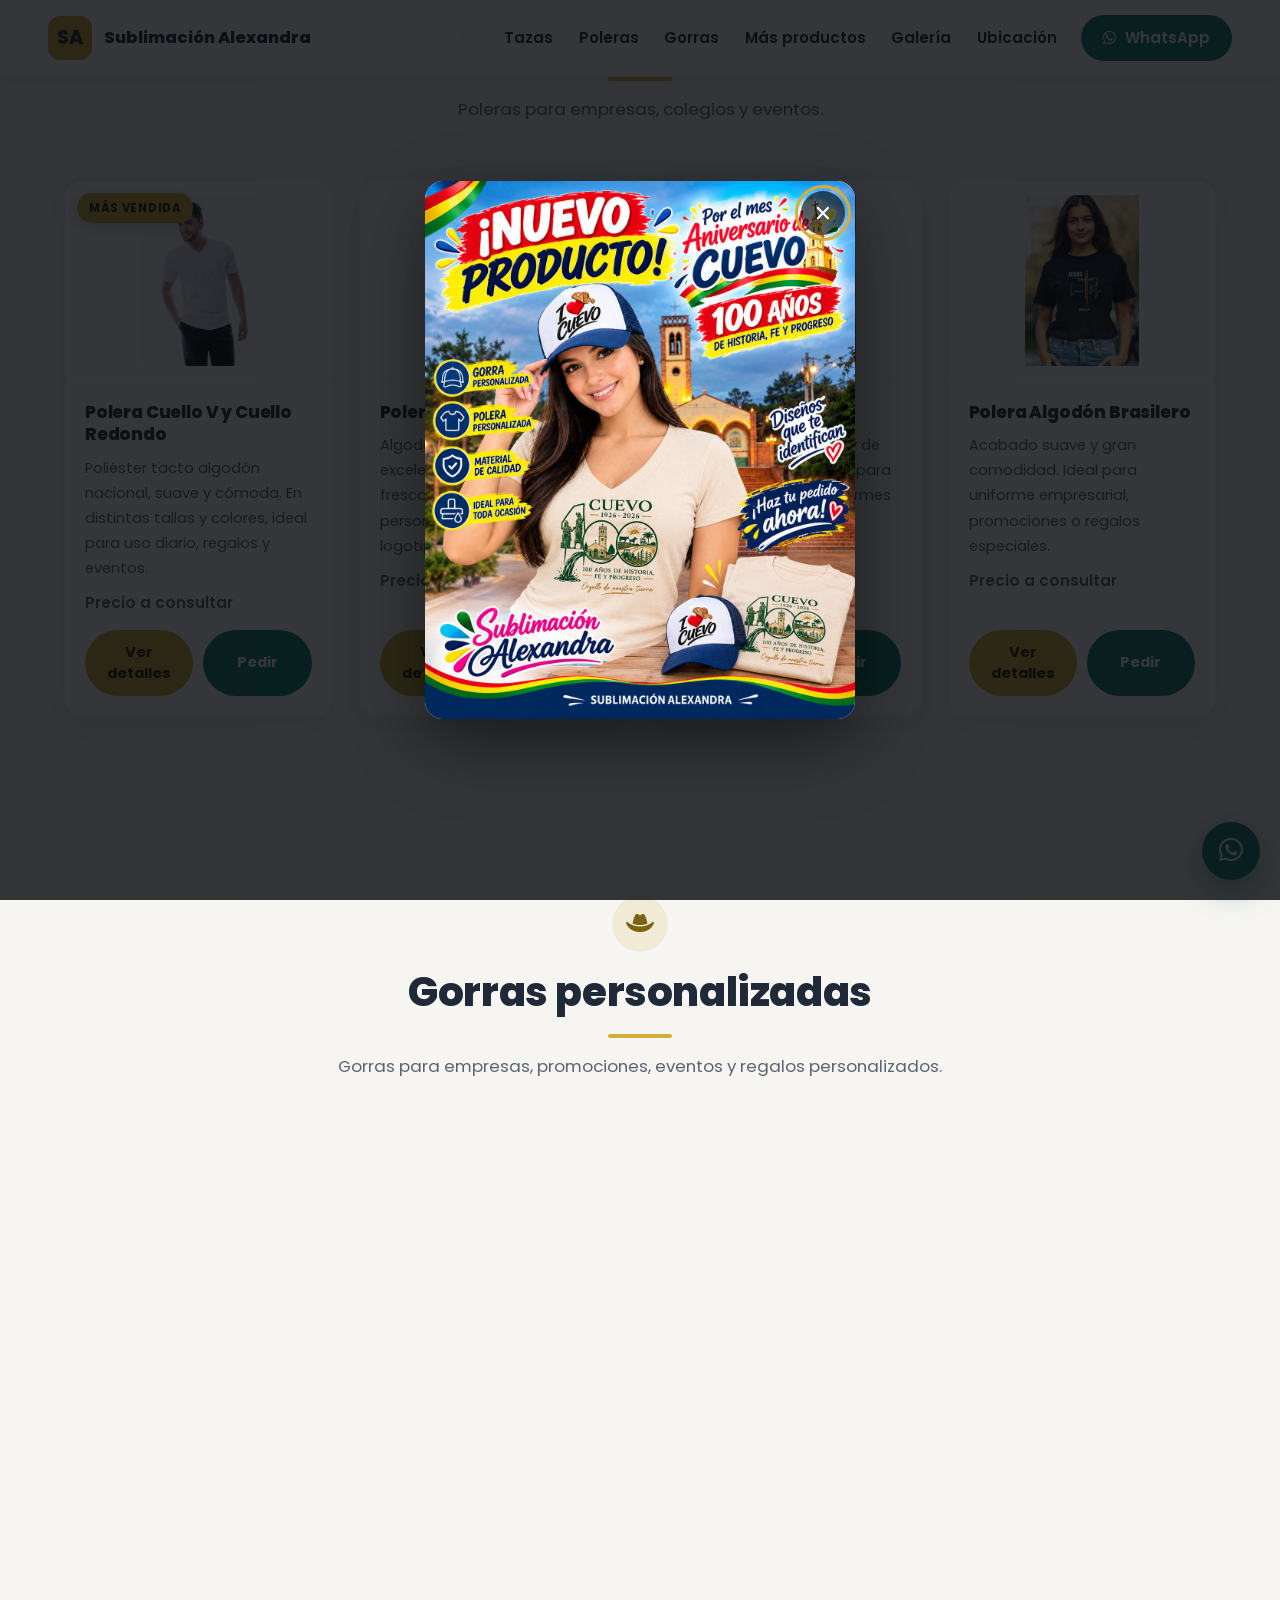
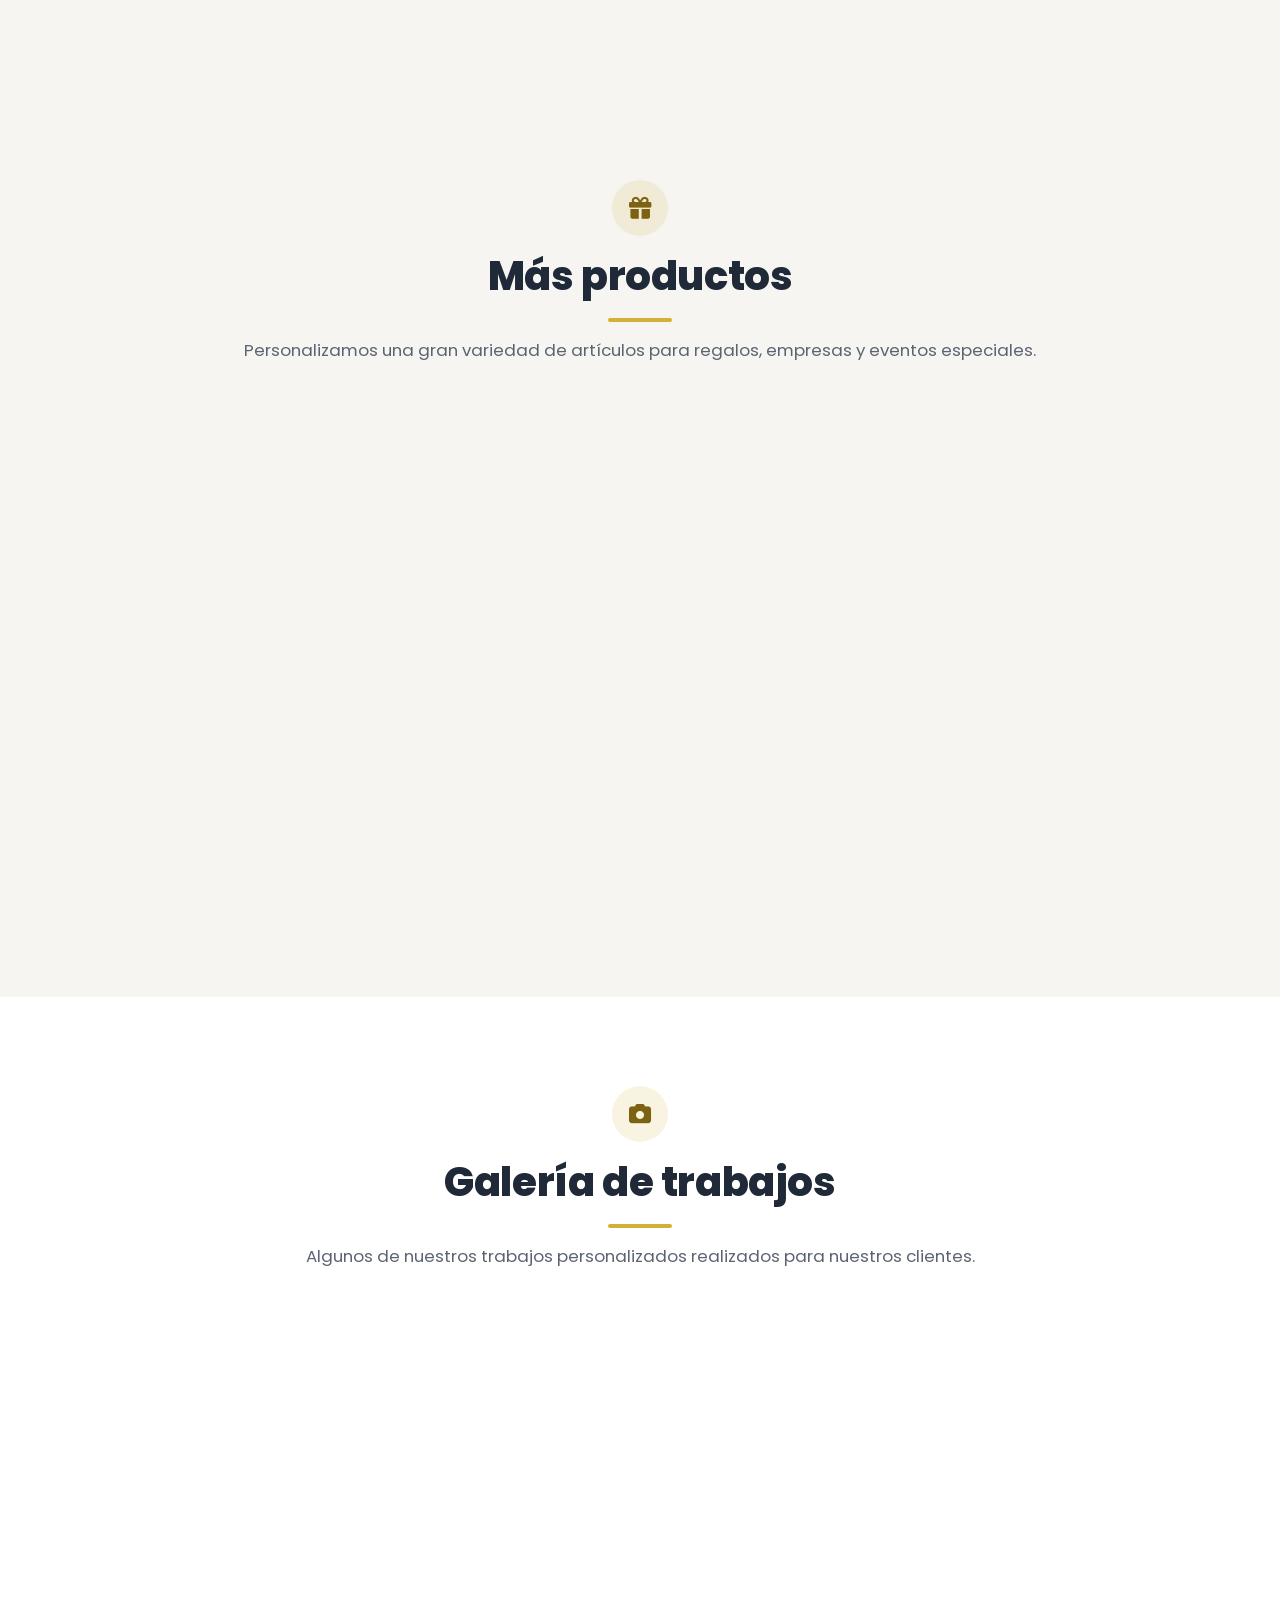
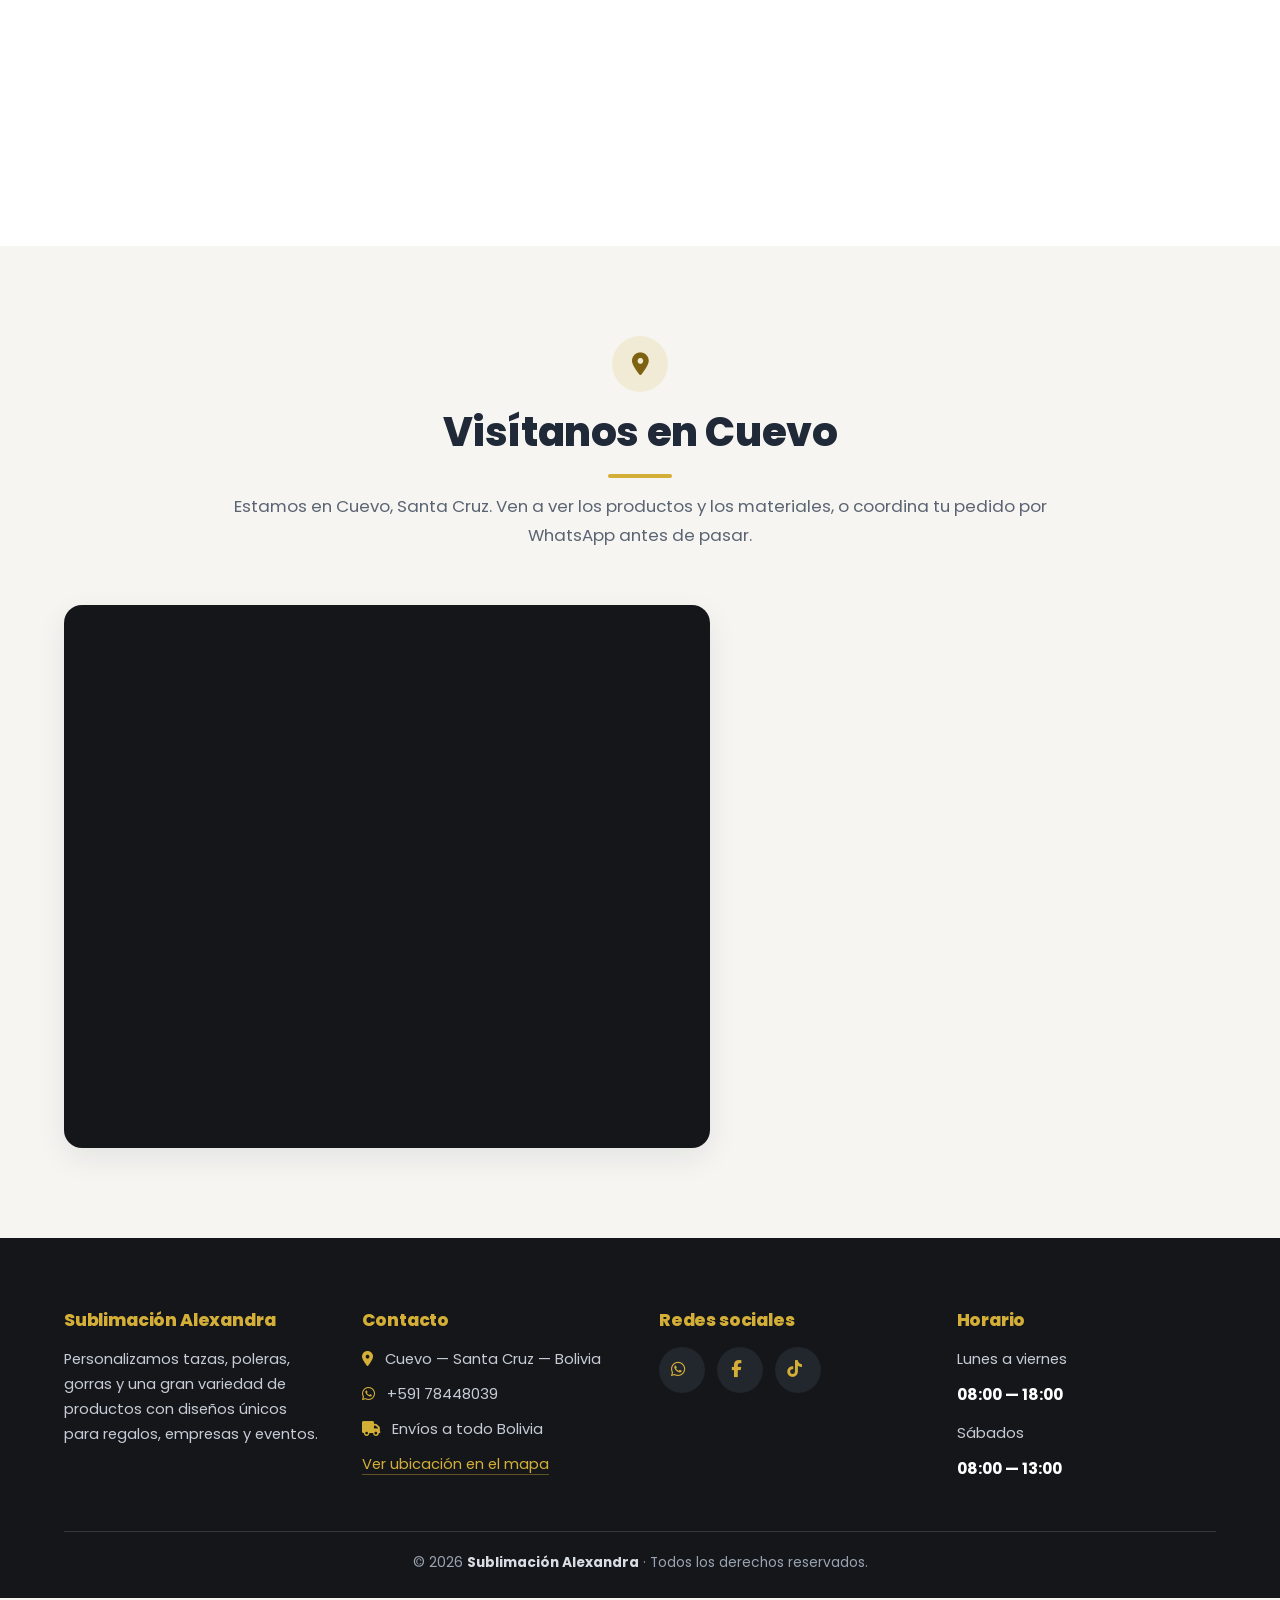
==== index.html @ 6054d8d4 "Add files via upload" ====
<!DOCTYPE html>
<html lang="es">

<head>

<meta charset="UTF-8">
<meta name="viewport" content="width=device-width, initial-scale=1.0">

<title>Sublimación Alexandra | Regalos Personalizados en Bolivia</title>

<meta name="description" content="Tazas, poleras, gorras, bolsos y termos personalizados con sublimación en Cuevo, Santa Cruz. Envíos a todo Bolivia. Pide por WhatsApp: 78448039.">
<meta name="theme-color" content="#D4AF37">
<meta name="robots" content="index, follow">
<link rel="canonical" href="https://sublimacionalexandra.github.io/">

<!-- Vista previa al compartir por WhatsApp / Facebook -->
<meta property="og:type" content="website">
<meta property="og:site_name" content="Sublimación Alexandra">
<meta property="og:locale" content="es_BO">
<meta property="og:title" content="Sublimación Alexandra | Regalos personalizados en Bolivia">
<meta property="og:description" content="Tazas desde 25 Bs, poleras, gorras y regalos personalizados con tus fotos, nombres o logo. Envíos a todo Bolivia.">
<meta property="og:url" content="https://sublimacionalexandra.github.io/">
<meta property="og:image" content="https://sublimacionalexandra.github.io/og-image.jpg">
<meta property="og:image:width" content="1200">
<meta property="og:image:height" content="630">
<meta property="og:image:alt" content="Sublimación Alexandra: tazas, poleras, gorras y regalos personalizados">
<meta name="twitter:card" content="summary_large_image">
<meta name="twitter:title" content="Sublimación Alexandra | Regalos personalizados en Bolivia">
<meta name="twitter:description" content="Tazas desde 25 Bs, poleras, gorras y regalos personalizados. Envíos a todo Bolivia.">
<meta name="twitter:image" content="https://sublimacionalexandra.github.io/og-image.jpg">

<!-- Aplicación instalable (PWA) -->
<link rel="manifest" href="manifest.webmanifest">
<meta name="application-name" content="Sublimación Alexandra">
<meta name="apple-mobile-web-app-capable" content="yes">
<meta name="mobile-web-app-capable" content="yes">
<meta name="apple-mobile-web-app-status-bar-style" content="default">
<meta name="apple-mobile-web-app-title" content="Alexandra">
<meta name="color-scheme" content="light">

<!-- Íconos -->
<link rel="icon" href="favicon.svg" type="image/svg+xml">
<link rel="icon" href="favicon-32.png" sizes="32x32" type="image/png">
<link rel="apple-touch-icon" href="apple-touch-icon.png">

<!-- Tipografías -->
<link rel="preconnect" href="https://fonts.googleapis.com">
<link rel="preconnect" href="https://fonts.gstatic.com" crossorigin>
<link href="https://fonts.googleapis.com/css2?family=Poppins:wght@400;600;700;800&display=swap" rel="stylesheet">

<!-- Íconos: carga diferida para no bloquear el primer render -->
<link rel="stylesheet" href="https://cdnjs.cloudflare.com/ajax/libs/font-awesome/6.7.2/css/all.min.css"
      media="print" onload="this.media='all'">
<noscript>
  <link rel="stylesheet" href="https://cdnjs.cloudflare.com/ajax/libs/font-awesome/6.7.2/css/all.min.css">
</noscript>

<link rel="stylesheet" href="style.css">

<script type="application/ld+json">
{
  "@context": "https://schema.org",
  "@type": "LocalBusiness",
  "@id": "https://sublimacionalexandra.github.io/#negocio",
  "name": "Sublimación Alexandra",
  "description": "Taller de sublimación y personalización de tazas, poleras, gorras y regalos en Cuevo, Santa Cruz, Bolivia.",
  "url": "https://sublimacionalexandra.github.io/",
  "image": "https://sublimacionalexandra.github.io/og-image.jpg",
  "logo": "https://sublimacionalexandra.github.io/icons/icon-512.png",
  "telephone": "+59178448039",
  "priceRange": "Bs",
  "currenciesAccepted": "BOB",
  "paymentAccepted": "Efectivo, Transferencia, QR",
  "address": {
    "@type": "PostalAddress",
    "addressLocality": "Cuevo",
    "addressRegion": "Santa Cruz",
    "addressCountry": "BO"
  },
  "areaServed": {
    "@type": "Country",
    "name": "Bolivia"
  },
  "openingHoursSpecification": [
    {
      "@type": "OpeningHoursSpecification",
      "dayOfWeek": ["Monday", "Tuesday", "Wednesday", "Thursday", "Friday"],
      "opens": "08:00",
      "closes": "18:00"
    },
    {
      "@type": "OpeningHoursSpecification",
      "dayOfWeek": "Saturday",
      "opens": "08:00",
      "closes": "13:00"
    }
  ],
  "sameAs": [
    "https://www.facebook.com/share/1BXzFF9pYs/",
    "https://vt.tiktok.com/ZSXp8nja2/"
  ]
}
</script>

<script type="application/ld+json">
{
  "@context": "https://schema.org",
  "@type": "ItemList",
  "name": "Tazas personalizadas",
  "itemListElement": [
    {
      "@type": "ListItem",
      "position": 1,
      "item": {
        "@type": "Product",
        "name": "Taza Blanca 11 oz personalizada",
        "image": "https://sublimacionalexandra.github.io/tazas/taza1.jpg",
        "description": "Taza blanca de 11 oz sublimada con fotografías, nombres, frases o logotipos.",
        "offers": {
          "@type": "Offer",
          "price": "25",
          "priceCurrency": "BOB",
          "availability": "https://schema.org/InStock"
        }
      }
    },
    {
      "@type": "ListItem",
      "position": 2,
      "item": {
        "@type": "Product",
        "name": "Taza Mágica 11 oz",
        "image": "https://sublimacionalexandra.github.io/tazas/taza2.jpg",
        "description": "La imagen aparece al servir una bebida caliente. Disponible en rojo, negro y azul.",
        "offers": {
          "@type": "Offer",
          "price": "45",
          "priceCurrency": "BOB",
          "availability": "https://schema.org/InStock"
        }
      }
    },
    {
      "@type": "ListItem",
      "position": 3,
      "item": {
        "@type": "Product",
        "name": "Taza con interior de color 11 oz",
        "image": "https://sublimacionalexandra.github.io/tazas/taza3.jpg",
        "description": "Taza de 11 oz con interior de color para un diseño más llamativo.",
        "offers": {
          "@type": "Offer",
          "price": "35",
          "priceCurrency": "BOB",
          "availability": "https://schema.org/InStock"
        }
      }
    },
    {
      "@type": "ListItem",
      "position": 4,
      "item": {
        "@type": "Product",
        "name": "Taza Cónica 12 oz",
        "image": "https://sublimacionalexandra.github.io/tazas/taza4.jpg",
        "description": "Taza cónica de 12 oz, ideal para regalos de aniversario y San Valentín.",
        "offers": {
          "@type": "Offer",
          "price": "40",
          "priceCurrency": "BOB",
          "availability": "https://schema.org/InStock"
        }
      }
    }
  ]
}
</script>

</head>

<body>

<a class="saltar" href="#contenido">Saltar al contenido</a>

<!-- ============================ HEADER ============================ -->
<header>

  <a class="logo" href="#inicio" aria-label="Sublimación Alexandra, volver al inicio">
    <span class="logo-marca" aria-hidden="true">SA</span>
    <span class="logo-texto">Sublimación Alexandra</span>
  </a>

  <button class="menu-toggle" type="button" aria-label="Abrir menú" aria-expanded="false" aria-controls="menu-principal">
    <i class="fas fa-bars" aria-hidden="true"></i>
  </button>

  <nav id="menu-principal" aria-label="Menú principal">
    <a href="#tazas">Tazas</a>
    <a href="#poleras">Poleras</a>
    <a href="#gorras">Gorras</a>
    <a href="#mas-productos">Más productos</a>
    <a href="#galeria">Galería</a>
    <a href="#ubicacion">Ubicación</a>
  </nav>

  <a class="btn-whatsapp" href="https://wa.me/59178448039?text=Hola%20Alexandra%2C%20quiero%20hacer%20un%20pedido%20personalizado.%20%C2%BFMe%20puedes%20ayudar%3F" target="_blank" rel="noopener">
    <i class="fab fa-whatsapp" aria-hidden="true"></i>
    <span>WhatsApp</span>
  </a>

</header>

<main id="contenido">

<!-- ============================ BANNER ============================ -->
<section class="banner" id="inicio">

  <div class="slider" aria-hidden="true">
    <div class="slide active">
      <img src="imagenes/banner1.jpg" alt="Productos personalizados de Sublimación Alexandra"
           width="1600" height="900" fetchpriority="high" decoding="async">
    </div>
    <div class="slide">
      <img src="imagenes/banner2.jpg" alt="Tazas y regalos sublimados" width="1600" height="900" loading="lazy" decoding="async">
    </div>
    <div class="slide">
      <img src="imagenes/banner3.jpg" alt="Poleras y gorras personalizadas" width="1600" height="900" loading="lazy" decoding="async">
    </div>
  </div>

  <div class="banner-contenido">
    <p class="banner-chips">
      <span class="chip"><i class="fas fa-map-marker-alt" aria-hidden="true"></i> Cuevo · Santa Cruz</span>
      <span class="chip"><i class="fas fa-truck" aria-hidden="true"></i> Envíos a todo Bolivia</span>
    </p>

    <h1>Tazas, poleras y gorras personalizadas</h1>

    <p class="banner-texto">
      Convertimos tus fotos, nombres, frases o el logo de tu empresa en regalos únicos.
      Tazas desde 25 Bs, con envío a todo el país.
    </p>

    <div class="banner-botones">
      <a href="#tazas" class="btn-dorado">Ver productos</a>
      <a href="https://wa.me/59178448039?text=Hola%20Alexandra%2C%20quiero%20hacer%20un%20pedido%20personalizado.%20%C2%BFMe%20puedes%20ayudar%3F" target="_blank" rel="noopener" class="btn-verde">
        <i class="fab fa-whatsapp" aria-hidden="true"></i>
        Pedir por WhatsApp
      </a>
    </div>
  </div>

</section>

<!-- ============================ BENEFICIOS ============================ -->
<section id="beneficios">

  <div class="titulo">
    <h2>¿Por qué elegirnos?</h2>
    <p>Nos esforzamos por ofrecer productos personalizados de alta calidad y una excelente atención.</p>
  </div>

  <div class="beneficios">

    <div class="beneficio">
      <i class="fas fa-shipping-fast" aria-hidden="true"></i>
      <h3>Envíos a todo Bolivia</h3>
      <p>Realizamos envíos seguros y rápidos a cualquier departamento del país.</p>
    </div>

    <div class="beneficio">
      <i class="fas fa-palette" aria-hidden="true"></i>
      <h3>Diseños personalizados</h3>
      <p>Creamos productos únicos con fotografías, nombres, frases o logotipos.</p>
    </div>

    <div class="beneficio">
      <i class="fas fa-award" aria-hidden="true"></i>
      <h3>Calidad garantizada</h3>
      <p>Utilizamos materiales de excelente calidad para obtener acabados duraderos.</p>
    </div>

    <div class="beneficio">
      <i class="fas fa-headset" aria-hidden="true"></i>
      <h3>Atención personalizada</h3>
      <p>Te asesoramos durante todo el proceso para que obtengas el mejor resultado.</p>
    </div>

  </div>

</section>

<!-- ============================ ESTADÍSTICAS ============================ -->
<section id="estadisticas">

  <div class="estadisticas-contenedor">

    <div class="estadistica">
      <i class="fas fa-mug-hot" aria-hidden="true"></i>
      <p class="cifra contador" data-target="1500">1.500</p>
      <p>Productos personalizados</p>
    </div>

    <div class="estadistica">
      <i class="fas fa-users" aria-hidden="true"></i>
      <p class="cifra contador" data-target="850">850</p>
      <p>Clientes satisfechos</p>
    </div>

    <div class="estadistica">
      <i class="fas fa-star" aria-hidden="true"></i>
      <p class="cifra estrellas-est">★★★★★</p>
      <p>Calidad garantizada</p>
    </div>

    <div class="estadistica">
      <i class="fas fa-truck" aria-hidden="true"></i>
      <p class="cifra contador" data-target="9">9</p>
      <p>Departamentos con envíos</p>
    </div>

  </div>

</section>

<!-- ============================ TAZAS ============================ -->
<section id="tazas">

  <div class="titulo">
    <span class="titulo-icono"><i class="fas fa-mug-hot" aria-hidden="true"></i></span>
    <h2>Tazas personalizadas</h2>
    <p>Personalizamos tazas con fotografías, nombres, frases y logotipos.</p>
  </div>

  <div class="productos">

    <article class="card">
      <span class="etiqueta">Más vendido</span>
      <img src="tazas/taza1.jpg" alt="Taza blanca de 11 oz sublimada con fotografía personalizada"
           width="600" height="450" loading="lazy" decoding="async">
      <div class="card-info">
        <h3>Taza Blanca 11 oz</h3>
        <p>Ideal para fotografías, nombres, frases, logotipos y regalos personalizados.</p>
        <div class="precio">25 Bs</div>
        <div class="botones">
          <button type="button" class="btn-ver">Ver detalles</button>
          <a class="btn-comprar" href="https://wa.me/59178448039?text=Hola%20Alexandra%2C%20quiero%20la%20Taza%20Blanca%2011%20oz%20%2825%20Bs%29." target="_blank" rel="noopener">Pedir</a>
        </div>
      </div>
    </article>

    <article class="card">
      <img src="tazas/taza2.jpg" alt="Taza mágica de 11 oz que revela la imagen con calor"
           width="600" height="450" loading="lazy" decoding="async">
      <div class="card-info">
        <h3>Taza Mágica 11 oz</h3>
        <p>La imagen aparece al servir una bebida caliente. Disponible en rojo, negro y azul.</p>
        <div class="precio">45 Bs</div>
        <div class="botones">
          <button type="button" class="btn-ver">Ver detalles</button>
          <a class="btn-comprar" href="https://wa.me/59178448039?text=Hola%20Alexandra%2C%20quiero%20la%20Taza%20M%C3%A1gica%2011%20oz%20%2845%20Bs%29." target="_blank" rel="noopener">Pedir</a>
        </div>
      </div>
    </article>

    <article class="card">
      <img src="tazas/taza3.jpg" alt="Taza de 11 oz con interior de color personalizada"
           width="600" height="450" loading="lazy" decoding="async">
      <div class="card-info">
        <h3>Taza Interior de Color 11 oz</h3>
        <p>Disponible en varios colores para un diseño más llamativo.</p>
        <div class="precio">35 Bs</div>
        <div class="botones">
          <button type="button" class="btn-ver">Ver detalles</button>
          <a class="btn-comprar" href="https://wa.me/59178448039?text=Hola%20Alexandra%2C%20quiero%20la%20Taza%20Interior%20de%20Color%2011%20oz%20%2835%20Bs%29." target="_blank" rel="noopener">Pedir</a>
        </div>
      </div>
    </article>

    <article class="card">
      <img src="tazas/taza4.jpg" alt="Taza cónica de 12 oz personalizada para regalo"
           width="600" height="450" loading="lazy" decoding="async">
      <div class="card-info">
        <h3>Taza Cónica 12 oz</h3>
        <p>Perfecta para regalos de aniversario y San Valentín.</p>
        <div class="precio">40 Bs</div>
        <div class="botones">
          <button type="button" class="btn-ver">Ver detalles</button>
          <a class="btn-comprar" href="https://wa.me/59178448039?text=Hola%20Alexandra%2C%20quiero%20la%20Taza%20C%C3%B3nica%2012%20oz%20%2840%20Bs%29." target="_blank" rel="noopener">Pedir</a>
        </div>
      </div>
    </article>

  </div>

</section>

<!-- ============================ POLERAS ============================ -->
<section id="poleras">

  <div class="titulo">
    <span class="titulo-icono"><i class="fas fa-tshirt" aria-hidden="true"></i></span>
    <h2>Poleras personalizadas</h2>
    <p>Poleras para empresas, colegios y eventos.</p>
  </div>

  <div class="productos">

    <article class="card">
      <span class="etiqueta">Más vendida</span>
      <img src="poleras/polera1.jpg" alt="Polera de poliéster tacto algodón con cuello V y cuello redondo"
           width="600" height="450" loading="lazy" decoding="async">
      <div class="card-info">
        <h3>Polera Cuello V y Cuello Redondo</h3>
        <p>Poliéster tacto algodón nacional, suave y cómoda. En distintas tallas y colores, ideal para uso diario, regalos y eventos.</p>
        <div class="precio consultar">Precio a consultar</div>
        <div class="botones">
          <button type="button" class="btn-ver">Ver detalles</button>
          <a class="btn-comprar" href="https://wa.me/59178448039?text=Hola%20Alexandra%2C%20quiero%20informaci%C3%B3n%20de%20la%20Polera%20Cuello%20V%20%2F%20Cuello%20Redondo." target="_blank" rel="noopener">Pedir</a>
        </div>
      </div>
    </article>

    <article class="card">
      <img src="poleras/polera2.jpg" alt="Polera de algodón nacional personalizada"
           width="600" height="450" loading="lazy" decoding="async">
      <div class="card-info">
        <h3>Polera Algodón Nacional</h3>
        <p>Algodón nacional de excelente calidad, cómoda, fresca y resistente. Ideal para personalizar con nombres, logotipos o fotografías.</p>
        <div class="precio consultar">Precio a consultar</div>
        <div class="botones">
          <button type="button" class="btn-ver">Ver detalles</button>
          <a class="btn-comprar" href="https://wa.me/59178448039?text=Hola%20Alexandra%2C%20quiero%20informaci%C3%B3n%20de%20la%20Polera%20de%20Algod%C3%B3n%20Nacional." target="_blank" rel="noopener">Pedir</a>
        </div>
      </div>
    </article>

    <article class="card">
      <img src="poleras/polera3.jpg" alt="Polera deportiva de tela Dry Fit sublimada"
           width="600" height="450" loading="lazy" decoding="async">
      <div class="card-info">
        <h3>Polera Dry Fit</h3>
        <p>Tela ligera, transpirable y de secado rápido. Perfecta para deporte, eventos y uniformes con sublimación de alta calidad.</p>
        <div class="precio consultar">Precio a consultar</div>
        <div class="botones">
          <button type="button" class="btn-ver">Ver detalles</button>
          <a class="btn-comprar" href="https://wa.me/59178448039?text=Hola%20Alexandra%2C%20quiero%20informaci%C3%B3n%20de%20la%20Polera%20Dry%20Fit." target="_blank" rel="noopener">Pedir</a>
        </div>
      </div>
    </article>

    <article class="card">
      <img src="poleras/polera4.jpg" alt="Polera de algodón brasilero para estampados personalizados"
           width="600" height="450" loading="lazy" decoding="async">
      <div class="card-info">
        <h3>Polera Algodón Brasilero</h3>
        <p>Acabado suave y gran comodidad. Ideal para uniforme empresarial, promociones o regalos especiales.</p>
        <div class="precio consultar">Precio a consultar</div>
        <div class="botones">
          <button type="button" class="btn-ver">Ver detalles</button>
          <a class="btn-comprar" href="https://wa.me/59178448039?text=Hola%20Alexandra%2C%20quiero%20informaci%C3%B3n%20de%20la%20Polera%20de%20Algod%C3%B3n%20Brasilero." target="_blank" rel="noopener">Pedir</a>
        </div>
      </div>
    </article>

  </div>

</section>

<!-- ============================ GORRAS ============================ -->
<section id="gorras">

  <div class="titulo">
    <span class="titulo-icono"><i class="fas fa-hat-cowboy" aria-hidden="true"></i></span>
    <h2>Gorras personalizadas</h2>
    <p>Gorras para empresas, promociones, eventos y regalos personalizados.</p>
  </div>

  <div class="productos">

    <article class="card">
      <span class="etiqueta">Más vendida</span>
      <img src="gorras/gorra1.jpg" alt="Gorra trucker personalizada con logo"
           width="600" height="450" loading="lazy" decoding="async">
      <div class="card-info">
        <h3>Gorra Trucker</h3>
        <p>Ideal para empresas, promociones y uso diario.</p>
        <div class="precio consultar">Precio a consultar</div>
        <div class="botones">
          <button type="button" class="btn-ver">Ver detalles</button>
          <a class="btn-comprar" href="https://wa.me/59178448039?text=Hola%20Alexandra%2C%20quiero%20informaci%C3%B3n%20de%20la%20Gorra%20Trucker." target="_blank" rel="noopener">Pedir</a>
        </div>
      </div>
    </article>

    <article class="card">
      <img src="gorras/gorra2.jpg" alt="Gorra plana personalizada con nombre o diseño"
           width="600" height="450" loading="lazy" decoding="async">
      <div class="card-info">
        <h3>Gorra Plana</h3>
        <p>Personalizada con logos, nombres o diseños exclusivos.</p>
        <div class="precio consultar">Precio a consultar</div>
        <div class="botones">
          <button type="button" class="btn-ver">Ver detalles</button>
          <a class="btn-comprar" href="https://wa.me/59178448039?text=Hola%20Alexandra%2C%20quiero%20informaci%C3%B3n%20de%20la%20Gorra%20Plana." target="_blank" rel="noopener">Pedir</a>
        </div>
      </div>
    </article>

    <article class="card">
      <img src="gorras/gorra3.jpg" alt="Gorra deportiva personalizada"
           width="600" height="450" loading="lazy" decoding="async">
      <div class="card-info">
        <h3>Gorra Deportiva</h3>
        <p>Ligera, cómoda y perfecta para actividades deportivas.</p>
        <div class="precio consultar">Precio a consultar</div>
        <div class="botones">
          <button type="button" class="btn-ver">Ver detalles</button>
          <a class="btn-comprar" href="https://wa.me/59178448039?text=Hola%20Alexandra%2C%20quiero%20informaci%C3%B3n%20de%20la%20Gorra%20Deportiva." target="_blank" rel="noopener">Pedir</a>
        </div>
      </div>
    </article>

    <article class="card">
      <img src="gorras/gorra4.jpg" alt="Gorra premium personalizada para empresas"
           width="600" height="450" loading="lazy" decoding="async">
      <div class="card-info">
        <h3>Gorra Premium</h3>
        <p>Excelente calidad para empresas, marcas y regalos personalizados.</p>
        <div class="precio consultar">Precio a consultar</div>
        <div class="botones">
          <button type="button" class="btn-ver">Ver detalles</button>
          <a class="btn-comprar" href="https://wa.me/59178448039?text=Hola%20Alexandra%2C%20quiero%20informaci%C3%B3n%20de%20la%20Gorra%20Premium." target="_blank" rel="noopener">Pedir</a>
        </div>
      </div>
    </article>

  </div>

</section>

<!-- ============================ MÁS PRODUCTOS ============================ -->
<section id="mas-productos">

  <div class="titulo">
    <span class="titulo-icono"><i class="fas fa-gift" aria-hidden="true"></i></span>
    <h2>Más productos</h2>
    <p>Personalizamos una gran variedad de artículos para regalos, empresas y eventos especiales.</p>
  </div>

  <div class="productos">

    <article class="card">
      <img src="productos/producto1.jpg" alt="Bolso de tocuyo personalizado"
           width="600" height="450" loading="lazy" decoding="async">
      <div class="card-info">
        <h3>Bolso de Tocuyo Personalizado</h3>
        <p>Bolsas ecológicas de tocuyo personalizadas con tu diseño.</p>
        <div class="precio consultar">Precio a consultar</div>
        <div class="botones">
          <button type="button" class="btn-ver">Ver detalles</button>
          <a class="btn-comprar" href="https://wa.me/59178448039?text=Hola%20Alexandra%2C%20quiero%20informaci%C3%B3n%20del%20Bolso%20de%20Tocuyo%20personalizado." target="_blank" rel="noopener">Pedir</a>
        </div>
      </div>
    </article>

    <article class="card">
      <img src="productos/producto2.jpg" alt="Mouse pad personalizado con fotografía o logo"
           width="600" height="450" loading="lazy" decoding="async">
      <div class="card-info">
        <h3>Mouse Pad</h3>
        <p>Personalizado con fotografías, logos o cualquier diseño.</p>
        <div class="precio consultar">Precio a consultar</div>
        <div class="botones">
          <button type="button" class="btn-ver">Ver detalles</button>
          <a class="btn-comprar" href="https://wa.me/59178448039?text=Hola%20Alexandra%2C%20quiero%20informaci%C3%B3n%20del%20Mouse%20Pad%20personalizado." target="_blank" rel="noopener">Pedir</a>
        </div>
      </div>
    </article>

    <article class="card">
      <img src="productos/producto3.jpg" alt="Platillos personalizados para recuerdos y promociones"
           width="600" height="450" loading="lazy" decoding="async">
      <div class="card-info">
        <h3>Platillos Personalizados</h3>
        <p>Ideales para recuerdos, promociones y eventos.</p>
        <div class="precio consultar">Precio a consultar</div>
        <div class="botones">
          <button type="button" class="btn-ver">Ver detalles</button>
          <a class="btn-comprar" href="https://wa.me/59178448039?text=Hola%20Alexandra%2C%20quiero%20informaci%C3%B3n%20de%20los%20Platillos%20personalizados." target="_blank" rel="noopener">Pedir</a>
        </div>
      </div>
    </article>

    <article class="card">
      <img src="productos/producto4.jpg" alt="Toma todo o termo personalizado con nombre"
           width="600" height="450" loading="lazy" decoding="async">
      <div class="card-info">
        <h3>Toma Todo Personalizado</h3>
        <p>Termos de excelente calidad personalizados con nombres o diseños exclusivos.</p>
        <div class="precio consultar">Precio a consultar</div>
        <div class="botones">
          <button type="button" class="btn-ver">Ver detalles</button>
          <a class="btn-comprar" href="https://wa.me/59178448039?text=Hola%20Alexandra%2C%20quiero%20informaci%C3%B3n%20del%20Toma%20Todo%20personalizado." target="_blank" rel="noopener">Pedir</a>
        </div>
      </div>
    </article>

  </div>

</section>

<!-- ============================ GALERÍA ============================ -->
<section id="galeria">

  <div class="titulo">
    <span class="titulo-icono"><i class="fas fa-camera" aria-hidden="true"></i></span>
    <h2>Galería de trabajos</h2>
    <p>Algunos de nuestros trabajos personalizados realizados para nuestros clientes.</p>
  </div>

  <div class="galeria">

    <img src="galeria/trabajo1.jpg" alt="Trabajo personalizado de sublimación 1" width="600" height="450" loading="lazy" decoding="async">
    <img src="galeria/trabajo2.jpg" alt="Trabajo personalizado de sublimación 2" width="600" height="450" loading="lazy" decoding="async">
    <img src="galeria/trabajo3.jpg" alt="Trabajo personalizado de sublimación 3" width="600" height="450" loading="lazy" decoding="async">
    <img src="galeria/trabajo4.jpg" alt="Trabajo personalizado de sublimación 4" width="600" height="450" loading="lazy" decoding="async">
    <img src="galeria/trabajo5.jpg" alt="Trabajo personalizado de sublimación 5" width="600" height="450" loading="lazy" decoding="async">
    <img src="galeria/trabajo6.jpg" alt="Trabajo personalizado de sublimación 6" width="600" height="450" loading="lazy" decoding="async">
    <img src="galeria/trabajo7.jpg" alt="Trabajo personalizado de sublimación 7" width="600" height="450" loading="lazy" decoding="async">
    <img src="galeria/trabajo8.jpg" alt="Trabajo personalizado de sublimación 8" width="600" height="450" loading="lazy" decoding="async">

  </div>

</section>

<!-- ============================ UBICACIÓN ============================ -->
<section id="ubicacion">

  <div class="titulo">
    <span class="titulo-icono"><i class="fas fa-map-marker-alt" aria-hidden="true"></i></span>
    <h2>Visítanos en Cuevo</h2>
    <p>Estamos en Cuevo, Santa Cruz. Ven a ver los productos y los materiales, o coordina tu pedido por WhatsApp antes de pasar.</p>
  </div>

  <div class="ubicacion-grid">

    <div class="mapa">
      <iframe
        src="https://maps.google.com/maps?q=Cuevo%2C%20Santa%20Cruz%2C%20Bolivia&z=14&hl=es&output=embed"
        title="Mapa de ubicación de Sublimación Alexandra en Cuevo, Santa Cruz, Bolivia"
        loading="lazy"
        referrerpolicy="no-referrer-when-downgrade"
        allowfullscreen></iframe>
    </div>

    <div class="ubicacion-info">

      <h3>Cómo llegar</h3>

      <ul class="datos">

        <li>
          <i class="fas fa-map-marker-alt" aria-hidden="true"></i>
          <div>
            <strong>Dirección</strong>
            <span>Cuevo, Santa Cruz — Bolivia</span>
          </div>
        </li>

        <li>
          <i class="fas fa-clock" aria-hidden="true"></i>
          <div>
            <strong>Horario de atención</strong>
            <span>Lunes a viernes de 08:00 a 18:00<br>Sábados de 08:00 a 13:00</span>
          </div>
        </li>

        <li>
          <i class="fab fa-whatsapp" aria-hidden="true"></i>
          <div>
            <strong>WhatsApp / Teléfono</strong>
            <span>+591 78448039</span>
          </div>
        </li>

        <li>
          <i class="fas fa-truck" aria-hidden="true"></i>
          <div>
            <strong>Envíos</strong>
            <span>A todo Bolivia, por encomienda.</span>
          </div>
        </li>

      </ul>

      <div class="ubicacion-botones">
        <a class="btn-ver" href="https://www.google.com/maps/dir/?api=1&destination=Cuevo%2C%20Santa%20Cruz%2C%20Bolivia" target="_blank" rel="noopener">
          <i class="fas fa-route" aria-hidden="true"></i> Cómo llegar
        </a>
        <a class="btn-comprar" href="https://wa.me/59178448039?text=Hola%20Alexandra%2C%20quiero%20hacer%20un%20pedido%20personalizado.%20%C2%BFMe%20puedes%20ayudar%3F" target="_blank" rel="noopener">
          <i class="fab fa-whatsapp" aria-hidden="true"></i> Escribir ahora
        </a>
      </div>

      <p class="nota">
        ¿Vienes de otra ciudad? Coordina tu pedido por WhatsApp antes de viajar y te atendemos sin esperas.
      </p>

    </div>

  </div>

</section>

</main>

<!-- ============================ FOOTER ============================ -->
<footer id="contacto" class="footer">

  <div class="footer-contenedor">

    <div class="footer-col">
      <h3>Sublimación Alexandra</h3>
      <p>Personalizamos tazas, poleras, gorras y una gran variedad de productos con diseños únicos para regalos, empresas y eventos.</p>
    </div>

    <div class="footer-col">
      <h3>Contacto</h3>
      <p><i class="fas fa-map-marker-alt" aria-hidden="true"></i> Cuevo — Santa Cruz — Bolivia</p>
      <p><i class="fab fa-whatsapp" aria-hidden="true"></i> +591 78448039</p>
      <p><i class="fas fa-truck" aria-hidden="true"></i> Envíos a todo Bolivia</p>
      <p><a href="#ubicacion">Ver ubicación en el mapa</a></p>
    </div>

    <div class="footer-col">
      <h3>Redes sociales</h3>
      <div class="redes-footer">
        <a href="https://wa.me/59178448039?text=Hola%20Alexandra%2C%20quiero%20hacer%20un%20pedido%20personalizado.%20%C2%BFMe%20puedes%20ayudar%3F" target="_blank" rel="noopener" aria-label="WhatsApp de Sublimación Alexandra">
          <i class="fab fa-whatsapp" aria-hidden="true"></i>
        </a>
        <a href="https://www.facebook.com/share/1BXzFF9pYs/" target="_blank" rel="noopener" aria-label="Facebook de Sublimación Alexandra">
          <i class="fab fa-facebook-f" aria-hidden="true"></i>
        </a>
        <a href="https://vt.tiktok.com/ZSXp8nja2/" target="_blank" rel="noopener" aria-label="TikTok de Sublimación Alexandra">
          <i class="fab fa-tiktok" aria-hidden="true"></i>
        </a>
      </div>
    </div>

    <div class="footer-col">
      <h3>Horario</h3>
      <p>Lunes a viernes</p>
      <strong>08:00 — 18:00</strong>
      <p class="espacio">Sábados</p>
      <strong>08:00 — 13:00</strong>
    </div>

  </div>

  <div class="footer-copy">
    © <span id="anio">2026</span> <strong>Sublimación Alexandra</strong> · Todos los derechos reservados.
  </div>

</footer>

<!-- ============================ LIGHTBOX ============================ -->
<div class="lightbox" role="dialog" aria-modal="true" aria-label="Imagen ampliada" aria-hidden="true">
  <button class="lightbox-cerrar" type="button" aria-label="Cerrar imagen">&times;</button>
  <img id="imagenLightbox" alt="">
</div>

<!-- ============================ MODAL PRODUCTO ============================ -->
<div class="modal-producto" id="modalProducto" role="dialog" aria-modal="true" aria-labelledby="modalTitulo" aria-describedby="modalDescripcion" aria-hidden="true">
  <div class="modal-contenido" id="modalContenido">

    <button class="modal-cerrar" type="button" aria-label="Cerrar">&times;</button>

    <div class="modal-visual">
      <img id="modalImagen" alt="">
    </div>

    <div class="modal-info" tabindex="0">

      <span class="modal-categoria" id="modalCategoria"></span>

      <h2 id="modalTitulo"></h2>

      <p id="modalDescripcion"></p>

      <div class="precio" id="modalPrecio"></div>

      <ul class="modal-detalles">
        <li><i class="fas fa-wand-magic-sparkles" aria-hidden="true"></i> Diseño incluido: envíanos tu foto, nombre o logo</li>
        <li><i class="fas fa-truck" aria-hidden="true"></i> Envíos a todo Bolivia</li>
        <li><i class="fab fa-whatsapp" aria-hidden="true"></i> Coordinamos los detalles por WhatsApp</li>
      </ul>

      <div class="modal-acciones">
        <a id="modalWhatsapp" href="https://wa.me/59178448039?text=Hola%20Alexandra%2C%20quiero%20hacer%20un%20pedido%20personalizado.%20%C2%BFMe%20puedes%20ayudar%3F" target="_blank" rel="noopener" class="btn-comprar">
          <i class="fab fa-whatsapp" aria-hidden="true"></i> Pedir por WhatsApp
        </a>
        <button type="button" class="btn-compartir" id="modalCompartir" aria-label="Compartir este producto">
          <i class="fas fa-share-nodes" aria-hidden="true"></i>
        </button>
      </div>

    </div>

  </div>
</div>

<!-- ============================ POPUP PROMO ============================ -->
<div class="popup-promocion" id="popupPromocion" role="dialog" aria-modal="true" aria-label="Promoción gorra de aniversario" aria-hidden="true">
  <div class="popup-contenido">
    <button class="popup-cerrar" type="button" id="cerrarPopup" aria-label="Cerrar promoción">&times;</button>
    <a class="popup-enlace" href="https://wa.me/59178448039?text=Hola%20Alexandra%2C%20quiero%20consultar%20por%20la%20gorra%20en%20oferta%20de%2030%20Bs%20del%20aniversario%20de%20Cuevo." target="_blank" rel="noopener">
      <img data-src="promocion-gorra-cuevo.jpg" alt="Promoción: gorra por 30 Bs por el aniversario de Cuevo" width="500" height="700">
    </a>
  </div>
</div>

<!-- ============================ BOTONES FLOTANTES ============================ -->
<a href="https://wa.me/59178448039?text=Hola%20Alexandra%2C%20quiero%20hacer%20un%20pedido%20personalizado.%20%C2%BFMe%20puedes%20ayudar%3F" class="whatsapp-float" target="_blank" rel="noopener" aria-label="Escribir por WhatsApp">
  <i class="fab fa-whatsapp" aria-hidden="true"></i>
</a>

<button class="volver-arriba" type="button" aria-label="Volver arriba">
  <i class="fas fa-arrow-up" aria-hidden="true"></i>
</button>

<!-- ============================ BANNER DE INSTALACIÓN ============================ -->
<aside class="instalar" id="instalarApp" hidden aria-labelledby="instalarTitulo">

  <div class="instalar-icono" aria-hidden="true">
    <img src="icons/icon-192.png" alt="" width="48" height="48" loading="lazy" decoding="async">
  </div>

  <div class="instalar-texto">
    <strong id="instalarTitulo">Instala Sublimación Alexandra</strong>
    <span id="instalarDesc">Ábrela como una app: más rápida, sin buscar el link y con acceso directo.</span>
  </div>

  <div class="instalar-acciones">
    <button type="button" class="instalar-btn" id="instalarBoton">Instalar</button>
    <button type="button" class="instalar-cerrar" id="instalarCerrar" aria-label="Ahora no">&times;</button>
  </div>

</aside>

<script src="script.js" defer></script>

</body>

</html>
---- style.css ----
/* ============================================================
   SUBLIMACIÓN ALEXANDRA — hoja de estilos
   Versión depurada (una sola definición por componente)
   ============================================================ */

:root{

  /* Marca */
  --dorado:#D4AF37;
  --dorado-oscuro:#b89224;
  --dorado-texto:#7d6212;      /* dorado legible sobre blanco */

  /* WhatsApp / acción */
  --verde:#0f7f70;             /* verde accesible con texto blanco */
  --verde-oscuro:#0b5f54;

  /* Neutros */
  --tinta:#1f2937;
  --gris:#5b6472;
  --fondo:#f6f5f2;
  --blanco:#ffffff;
  --carbon:#14161a;

  /* Estructura */
  --header-h:76px;
  --radio:18px;
  --radio-sm:12px;
  --sombra:0 10px 30px rgba(16,24,40,.08);
  --sombra-hover:0 22px 48px rgba(16,24,40,.16);
  --transicion:.3s ease;

}

/* ------------------------------------------------------------ Base */

*,
*::before,
*::after{
  margin:0;
  padding:0;
  box-sizing:border-box;
}

html{
  scroll-behavior:smooth;
  scroll-padding-top:calc(var(--header-h) + 20px);
  scrollbar-gutter:stable;
  -webkit-text-size-adjust:100%;
}

body{
  font-family:'Poppins','Segoe UI',Arial,sans-serif;
  font-size:16px;
  line-height:1.6;
  background:var(--fondo);
  color:var(--tinta);
  overflow-x:hidden;
}

img{
  max-width:100%;
  height:auto;
  display:block;
}

a{
  color:inherit;
}

h1,
h2,
h3{
  line-height:1.2;
  font-weight:800;
  letter-spacing:-.01em;
}

p{
  line-height:1.7;
}

:focus-visible{
  outline:3px solid var(--dorado);
  outline-offset:3px;
  border-radius:4px;
}

::selection{
  background:var(--dorado);
  color:var(--blanco);
}

/* Enlace de salto (accesibilidad) */
.saltar{
  position:absolute;
  left:-9999px;
  top:0;
  z-index:20000;
  background:var(--tinta);
  color:var(--blanco);
  padding:14px 22px;
  border-radius:0 0 var(--radio-sm) 0;
  font-weight:600;
  text-decoration:none;
}

.saltar:focus{
  left:0;
}

/* ------------------------------------------------------------ Header */

header{
  position:fixed;
  inset:0 0 auto 0;
  height:var(--header-h);
  display:flex;
  align-items:center;
  justify-content:space-between;
  gap:24px;
  padding:0 clamp(16px,4vw,48px);
  background:rgba(255,255,255,.97);
  backdrop-filter:blur(8px);
  box-shadow:0 2px 14px rgba(16,24,40,.06);
  z-index:1000;
  transition:box-shadow var(--transicion);
}

header.header-scroll{
  box-shadow:0 8px 26px rgba(16,24,40,.12);
}

.logo{
  display:flex;
  align-items:center;
  gap:12px;
  text-decoration:none;
  flex-shrink:0;
}

.logo-marca{
  width:44px;
  height:44px;
  border-radius:12px;
  background:var(--dorado);
  color:var(--tinta);
  font-weight:800;
  font-size:19px;
  display:flex;
  align-items:center;
  justify-content:center;
  letter-spacing:.02em;
}

.logo-texto{
  font-weight:800;
  font-size:1.02rem;
  color:var(--tinta);
  white-space:nowrap;
}

nav{
  display:flex;
  align-items:center;
  gap:clamp(14px,2vw,30px);
  margin-left:auto;
}

nav a{
  text-decoration:none;
  color:var(--tinta);
  font-weight:600;
  font-size:.94rem;
  padding:6px 0;
  position:relative;
  transition:color var(--transicion);
}

nav a::after{
  content:"";
  position:absolute;
  left:0;
  bottom:0;
  width:0;
  height:2px;
  background:var(--dorado);
  transition:width var(--transicion);
}

nav a:hover{
  color:var(--dorado-texto);
}

nav a:hover::after{
  width:100%;
}

.btn-whatsapp{
  display:inline-flex;
  align-items:center;
  gap:9px;
  background:var(--verde);
  color:var(--blanco);
  text-decoration:none;
  padding:11px 22px;
  border-radius:999px;
  font-weight:600;
  font-size:.94rem;
  white-space:nowrap;
  transition:background var(--transicion), transform var(--transicion);
  flex-shrink:0;
}

.btn-whatsapp:hover{
  background:var(--verde-oscuro);
  transform:translateY(-2px);
}

.menu-toggle{
  display:none;
  background:none;
  border:0;
  color:var(--dorado-texto);
  font-size:1.6rem;
  line-height:1;
  padding:8px;
  cursor:pointer;
  border-radius:10px;
}

/* ------------------------------------------------------------ Banner */

.banner{
  position:relative;
  margin-top:var(--header-h);
  height:clamp(470px,76vh,700px);
  overflow:hidden;
  background:var(--carbon);
}

.slider,
.slide{
  position:absolute;
  inset:0;
}

.slide{
  opacity:0;
  transition:opacity 1.1s ease;
}

.slide.active{
  opacity:1;
}

.slide img{
  width:100%;
  height:100%;
  object-fit:cover;
}

.banner::after{
  content:"";
  position:absolute;
  inset:0;
  z-index:1;
  background:linear-gradient(180deg,rgba(10,12,16,.58) 0%,rgba(10,12,16,.68) 100%);
}

.banner-contenido{
  position:absolute;
  inset:0;
  z-index:2;
  display:flex;
  flex-direction:column;
  align-items:center;
  justify-content:center;
  text-align:center;
  gap:20px;
  padding:clamp(20px,5vw,40px);
  color:var(--blanco);
}

.banner-chips{
  display:flex;
  flex-wrap:wrap;
  justify-content:center;
  gap:10px;
}

.chip{
  display:inline-flex;
  align-items:center;
  gap:8px;
  font-size:.8rem;
  font-weight:600;
  letter-spacing:.02em;
  padding:7px 15px;
  border-radius:999px;
  background:rgba(255,255,255,.14);
  border:1px solid rgba(255,255,255,.3);
  backdrop-filter:blur(6px);
}

.banner-contenido h1{
  font-size:clamp(2rem,5.2vw,4rem);
  max-width:min(100%,900px);
  text-wrap:balance;
  text-shadow:0 4px 24px rgba(0,0,0,.45);
}

.banner-texto{
  font-size:clamp(1rem,1.6vw,1.2rem);
  max-width:58ch;
  text-shadow:0 2px 16px rgba(0,0,0,.5);
}

.banner-botones{
  display:flex;
  flex-wrap:wrap;
  justify-content:center;
  gap:14px;
  margin-top:8px;
}

.btn-dorado,
.btn-verde{
  display:inline-flex;
  align-items:center;
  justify-content:center;
  gap:10px;
  padding:15px 32px;
  border-radius:999px;
  font-weight:700;
  font-size:1rem;
  text-decoration:none;
  transition:transform var(--transicion), background var(--transicion), box-shadow var(--transicion);
}

.btn-dorado{
  background:var(--dorado);
  color:#241c00;
  box-shadow:0 10px 26px rgba(212,175,55,.32);
}

.btn-dorado:hover{
  background:var(--dorado-oscuro);
  transform:translateY(-3px);
}

.btn-verde{
  background:var(--verde);
  color:var(--blanco);
  box-shadow:0 10px 26px rgba(15,127,112,.32);
}

.btn-verde:hover{
  background:var(--verde-oscuro);
  transform:translateY(-3px);
}

/* ------------------------------------------------------------ Secciones */

section{
  padding:clamp(56px,7vw,96px) clamp(16px,5vw,64px);
}

.titulo{
  max-width:820px;
  margin:0 auto clamp(36px,5vw,56px);
  text-align:center;
}

.titulo-icono{
  display:inline-flex;
  align-items:center;
  justify-content:center;
  width:56px;
  height:56px;
  margin-bottom:16px;
  border-radius:50%;
  background:rgba(212,175,55,.14);
  color:var(--dorado-texto);
  font-size:1.4rem;
}

.titulo h2{
  font-size:clamp(1.7rem,3.4vw,2.5rem);
  margin-bottom:14px;
}

.titulo h2::after{
  content:"";
  display:block;
  width:64px;
  height:4px;
  margin:18px auto 0;
  border-radius:999px;
  background:var(--dorado);
}

.titulo p{
  color:var(--gris);
  font-size:1.05rem;
}

/* ------------------------------------------------------------ Beneficios */

#beneficios{
  background:var(--blanco);
}

.beneficios{
  display:grid;
  grid-template-columns:repeat(auto-fit,minmax(230px,1fr));
  gap:24px;
  max-width:1240px;
  margin:0 auto;
}

.beneficio{
  background:var(--blanco);
  border:1px solid rgba(16,24,40,.06);
  border-radius:var(--radio);
  padding:34px 24px;
  text-align:center;
  box-shadow:var(--sombra);
  transition:transform var(--transicion), box-shadow var(--transicion);
}

.beneficio:hover{
  transform:translateY(-8px);
  box-shadow:var(--sombra-hover);
}

.beneficio i{
  font-size:2.1rem;
  color:var(--dorado-texto);
  margin-bottom:16px;
}

.beneficio h3{
  font-size:1.1rem;
  margin-bottom:10px;
}

.beneficio p{
  color:var(--gris);
  font-size:.95rem;
}

/* ------------------------------------------------------------ Estadísticas */

#estadisticas{
  background:linear-gradient(135deg,var(--dorado) 0%,var(--dorado-oscuro) 100%);
  padding:clamp(46px,6vw,72px) clamp(16px,5vw,64px);
}

.estadisticas-contenedor{
  display:grid;
  grid-template-columns:repeat(auto-fit,minmax(180px,1fr));
  gap:28px;
  max-width:1240px;
  margin:0 auto;
  color:var(--blanco);
  text-align:center;
}

.estadistica i{
  font-size:1.9rem;
  margin-bottom:12px;
  opacity:.92;
}

.estadistica .cifra{
  font-size:clamp(1.9rem,3.6vw,2.6rem);
  font-weight:800;
  line-height:1.15;
  color:var(--blanco);
  margin-bottom:6px;
}

.estadistica .estrellas-est{
  font-size:clamp(1.1rem,2.4vw,1.5rem);
  letter-spacing:2px;
}

.estadistica p{
  font-size:.95rem;
  opacity:.95;
}

/* ------------------------------------------------------------ Productos */

.productos{
  display:grid;
  grid-template-columns:repeat(auto-fit,minmax(min(100%,240px),1fr));
  gap:26px;
  max-width:1280px;
  margin:0 auto;
}

.card{
  position:relative;
  display:flex;
  flex-direction:column;
  background:var(--blanco);
  border:1px solid rgba(16,24,40,.06);
  border-radius:var(--radio);
  overflow:hidden;
  box-shadow:var(--sombra);
  transition:transform var(--transicion), box-shadow var(--transicion);
}

.card:hover{
  transform:translateY(-8px);
  box-shadow:var(--sombra-hover);
}

.card::before{
  content:"";
  position:absolute;
  top:0;
  left:-160%;
  width:55%;
  height:100%;
  background:linear-gradient(120deg,transparent,rgba(255,255,255,.5),transparent);
  transform:skewX(-22deg);
  transition:left .9s ease;
  pointer-events:none;
  z-index:2;
}

.card:hover::before{
  left:170%;
}

.card > img{
  width:100%;
  aspect-ratio:4/3;
  object-fit:contain;
  padding:14px;
  background:var(--blanco);
  border-bottom:1px solid rgba(16,24,40,.05);
  transition:transform .45s ease;
}

.card:hover > img{
  transform:scale(1.04);
}

.card-info{
  display:flex;
  flex-direction:column;
  gap:10px;
  flex:1;
  padding:20px;
}

.card-info h3{
  font-size:1.06rem;
  line-height:1.35;
}

.card-info p{
  color:var(--gris);
  font-size:.92rem;
}

.precio{
  font-size:1.45rem;
  font-weight:800;
  color:var(--dorado-texto);
  letter-spacing:-.01em;
}

.precio.consultar{
  font-size:.95rem;
  font-weight:600;
  color:var(--gris);
  letter-spacing:0;
}

.etiqueta{
  position:absolute;
  top:12px;
  left:12px;
  z-index:3;
  background:var(--dorado);
  color:#241c00;
  font-size:.72rem;
  font-weight:700;
  text-transform:uppercase;
  letter-spacing:.06em;
  padding:6px 12px;
  border-radius:999px;
  box-shadow:0 4px 12px rgba(16,24,40,.18);
}

.botones{
  display:flex;
  gap:10px;
  margin-top:auto;
  padding-top:4px;
}

.btn-ver,
.btn-comprar{
  flex:1;
  display:inline-flex;
  align-items:center;
  justify-content:center;
  gap:8px;
  padding:12px 10px;
  border:0;
  border-radius:999px;
  font-family:inherit;
  font-size:.92rem;
  font-weight:700;
  text-align:center;
  text-decoration:none;
  cursor:pointer;
  transition:transform var(--transicion), background var(--transicion), box-shadow var(--transicion);
}

.btn-ver{
  background:var(--dorado);
  color:#241c00;
}

.btn-ver:hover{
  background:var(--dorado-oscuro);
  transform:translateY(-3px);
}

.btn-comprar{
  background:var(--verde);
  color:var(--blanco);
}

.btn-comprar:hover{
  background:var(--verde-oscuro);
  transform:translateY(-3px);
}

/* ------------------------------------------------------------ Galería */

#galeria{
  background:var(--blanco);
}

.galeria{
  display:grid;
  grid-template-columns:repeat(auto-fit,minmax(min(100%,230px),1fr));
  gap:18px;
  max-width:1280px;
  margin:0 auto;
}

.galeria img{
  width:100%;
  aspect-ratio:4/3;
  object-fit:cover;
  border-radius:var(--radio-sm);
  cursor:zoom-in;
  box-shadow:var(--sombra);
  transition:transform .35s ease, box-shadow .35s ease;
}

.galeria img:hover{
  transform:scale(1.03);
  box-shadow:var(--sombra-hover);
}

/* ------------------------------------------------------------ Ubicación */

.ubicacion-grid{
  display:grid;
  grid-template-columns:1.35fr 1fr;
  gap:28px;
  max-width:1240px;
  margin:0 auto;
  align-items:stretch;
}

.mapa{
  border-radius:var(--radio);
  overflow:hidden;
  box-shadow:var(--sombra);
  background:var(--carbon);
  min-height:400px;
}

.mapa iframe{
  display:block;
  width:100%;
  height:100%;
  min-height:400px;
  border:0;
  filter:grayscale(.12);
}

.ubicacion-info{
  background:var(--blanco);
  border:1px solid rgba(16,24,40,.06);
  border-radius:var(--radio);
  padding:clamp(24px,3vw,34px);
  box-shadow:var(--sombra);
  display:flex;
  flex-direction:column;
  gap:18px;
}

.ubicacion-info h3{
  font-size:1.3rem;
}

.datos{
  list-style:none;
  display:flex;
  flex-direction:column;
  gap:16px;
}

.datos li{
  display:flex;
  gap:14px;
  align-items:flex-start;
}

.datos i{
  width:38px;
  height:38px;
  flex-shrink:0;
  display:flex;
  align-items:center;
  justify-content:center;
  border-radius:10px;
  background:rgba(212,175,55,.16);
  color:var(--dorado-texto);
  font-size:.95rem;
}

.datos strong{
  display:block;
  font-size:.88rem;
  text-transform:uppercase;
  letter-spacing:.05em;
  color:var(--dorado-texto);
  margin-bottom:2px;
}

.datos span{
  color:var(--gris);
  font-size:.94rem;
}

.ubicacion-botones{
  display:flex;
  flex-wrap:wrap;
  gap:10px;
}

.ubicacion-botones .btn-ver,
.ubicacion-botones .btn-comprar{
  flex:1 1 150px;
  padding:13px 18px;
}

.nota{
  font-size:.86rem;
  color:var(--gris);
  background:var(--fondo);
  border-left:3px solid var(--dorado);
  border-radius:0 10px 10px 0;
  padding:12px 14px;
}

/* ------------------------------------------------------------ Footer */

.footer{
  background:var(--carbon);
  color:var(--blanco);
  padding:clamp(50px,6vw,72px) clamp(16px,5vw,64px) 24px;
}

.footer-contenedor{
  display:grid;
  grid-template-columns:repeat(auto-fit,minmax(220px,1fr));
  gap:38px;
  max-width:1240px;
  margin:0 auto;
}

.footer-col h3{
  color:var(--dorado);
  font-size:1.08rem;
  margin-bottom:16px;
}

.footer-col p{
  color:#c6ccd6;
  font-size:.92rem;
  margin-bottom:10px;
}

.footer-col i{
  color:var(--dorado);
  margin-right:8px;
}

.footer-col a{
  color:var(--dorado);
  text-decoration:none;
  border-bottom:1px solid rgba(212,175,55,.4);
}

.footer-col a:hover{
  border-bottom-color:var(--dorado);
}

.footer-col strong{
  color:var(--blanco);
  font-size:.98rem;
}

.footer-col .espacio{
  margin-top:14px;
}

.redes-footer{
  display:flex;
  gap:12px;
}

.redes-footer a{
  width:46px;
  height:46px;
  display:flex;
  align-items:center;
  justify-content:center;
  border-radius:50%;
  background:#22262d;
  color:var(--blanco);
  font-size:1.05rem;
  border:0;
  transition:background var(--transicion), transform var(--transicion);
}

.redes-footer a:hover{
  background:var(--dorado);
  color:var(--tinta);
  transform:translateY(-4px);
}

.footer-copy{
  max-width:1240px;
  margin:44px auto 0;
  padding-top:20px;
  border-top:1px solid rgba(255,255,255,.14);
  text-align:center;
  color:#9aa3b2;
  font-size:.86rem;
}

.footer-copy strong{
  color:#d8dde5;
}

/* ------------------------------------------------------------ Lightbox */

.lightbox{
  position:fixed;
  inset:0;
  z-index:11000;
  display:flex;
  align-items:center;
  justify-content:center;
  padding:20px;
  background:rgba(8,10,14,.94);
  opacity:0;
  visibility:hidden;
  transition:opacity var(--transicion), visibility var(--transicion);
}

.lightbox.activo{
  opacity:1;
  visibility:visible;
}

.lightbox img{
  max-width:92vw;
  max-height:88vh;
  width:auto;
  border-radius:var(--radio-sm);
  box-shadow:0 24px 60px rgba(0,0,0,.6);
}

.lightbox-cerrar,
.modal-cerrar,
.popup-cerrar{
  position:absolute;
  width:44px;
  height:44px;
  border:0;
  border-radius:50%;
  background:rgba(0,0,0,.62);
  color:var(--blanco);
  font-size:1.8rem;
  line-height:1;
  cursor:pointer;
  display:flex;
  align-items:center;
  justify-content:center;
  transition:background var(--transicion), transform var(--transicion);
  z-index:5;
}

.lightbox-cerrar{
  top:22px;
  right:22px;
}

.lightbox-cerrar:hover,
.modal-cerrar:hover,
.popup-cerrar:hover{
  background:var(--dorado);
  color:var(--tinta);
  transform:scale(1.06);
}

/* ------------------------------------------------------------ Modal producto */

.modal-producto{
  position:fixed;
  inset:0;
  z-index:10000;
  display:flex;
  align-items:center;
  justify-content:center;
  padding:18px;
  background:rgba(8,10,14,.86);
  opacity:0;
  visibility:hidden;
  transition:opacity var(--transicion), visibility var(--transicion);
}

.modal-producto.activo{
  opacity:1;
  visibility:visible;
}

.modal-contenido{
  position:relative;
  display:flex;
  width:100%;
  max-width:880px;
  max-height:90vh;
  max-height:90dvh;
  background:var(--blanco);
  border-radius:var(--radio);
  overflow:hidden;
  box-shadow:0 28px 70px rgba(0,0,0,.4);
  overscroll-behavior:contain;
}

.modal-producto.activo .modal-contenido{
  animation:modalEntrada .28s ease both;
}

@keyframes modalEntrada{

  from{
    opacity:0;
    transform:translateY(18px) scale(.98);
  }

  to{
    opacity:1;
    transform:none;
  }

}

.modal-visual{
  width:46%;
  flex-shrink:0;
  display:flex;
  align-items:center;
  justify-content:center;
  padding:22px;
  background:#fbfaf7;
  border-right:1px solid rgba(16,24,40,.06);
}

.modal-visual img{
  width:100%;
  height:auto;
  max-height:60vh;
  max-height:60dvh;
  object-fit:contain;
}

.modal-info{
  flex:1;
  display:flex;
  flex-direction:column;
  gap:12px;
  padding:clamp(24px,3.4vw,40px);
  overflow-y:auto;
  overscroll-behavior:contain;
  -webkit-overflow-scrolling:touch;
}

.modal-info h2{
  font-size:clamp(1.3rem,2.4vw,1.7rem);
}

.modal-info p{
  color:var(--gris);
  font-size:.96rem;
}

.modal-categoria{
  align-self:flex-start;
  font-size:.7rem;
  font-weight:700;
  letter-spacing:.08em;
  text-transform:uppercase;
  color:var(--dorado-texto);
  background:rgba(212,175,55,.16);
  padding:5px 12px;
  border-radius:999px;
}

.modal-detalles{
  list-style:none;
  display:flex;
  flex-direction:column;
  gap:9px;
  padding:14px 0;
  border-top:1px solid rgba(16,24,40,.08);
  border-bottom:1px solid rgba(16,24,40,.08);
}

.modal-detalles li{
  display:flex;
  align-items:flex-start;
  gap:10px;
  font-size:.87rem;
  color:var(--gris);
}

.modal-detalles i{
  color:var(--dorado-texto);
  width:18px;
  flex-shrink:0;
  margin-top:2px;
  text-align:center;
}

.modal-acciones{
  display:flex;
  gap:10px;
  margin-top:auto;
  padding-top:6px;
}

.modal-acciones .btn-comprar{
  flex:1;
  padding:14px 18px;
}

.btn-compartir{
  flex:0 0 auto;
  width:50px;
  border:1px solid rgba(16,24,40,.12);
  border-radius:999px;
  background:var(--blanco);
  color:var(--tinta);
  font-size:1rem;
  cursor:pointer;
  display:flex;
  align-items:center;
  justify-content:center;
  transition:background var(--transicion), border-color var(--transicion), transform var(--transicion);
}

.btn-compartir:hover{
  background:var(--fondo);
  border-color:var(--dorado);
  transform:translateY(-2px);
}

.modal-cerrar{
  top:12px;
  right:12px;
  background:rgba(0,0,0,.1);
  color:var(--tinta);
}

/* ------------------------------------------------------------ Popup promo */

.popup-promocion{
  position:fixed;
  inset:0;
  z-index:12000;
  display:flex;
  align-items:center;
  justify-content:center;
  padding:16px;
  background:rgba(8,10,14,.82);
  opacity:0;
  visibility:hidden;
  transition:opacity var(--transicion), visibility var(--transicion);
}

.popup-promocion.activo{
  opacity:1;
  visibility:visible;
}

.popup-contenido{
  position:relative;
  width:100%;
  max-width:430px;
  max-height:90vh;
  background:var(--blanco);
  border-radius:var(--radio);
  overflow:hidden;
  box-shadow:0 26px 70px rgba(0,0,0,.45);
  transform:scale(.94);
  transition:transform var(--transicion);
}

.popup-promocion.activo .popup-contenido{
  transform:scale(1);
}

.popup-enlace{
  display:block;
}

.popup-contenido img{
  width:100%;
  height:auto;
  max-height:90vh;
  object-fit:contain;
}

.popup-cerrar{
  top:10px;
  right:10px;
}

/* ------------------------------------------------------------ Flotantes */

.whatsapp-float{
  position:fixed;
  right:20px;
  bottom:20px;
  z-index:900;
  width:58px;
  height:58px;
  display:flex;
  align-items:center;
  justify-content:center;
  border-radius:50%;
  background:var(--verde);
  color:var(--blanco);
  font-size:1.7rem;
  text-decoration:none;
  box-shadow:0 12px 28px rgba(15,127,112,.4);
  transition:transform var(--transicion), background var(--transicion);
}

.whatsapp-float:hover{
  background:var(--verde-oscuro);
  transform:scale(1.08);
}

.volver-arriba{
  position:fixed;
  right:22px;
  bottom:90px;
  z-index:900;
  width:46px;
  height:46px;
  display:flex;
  align-items:center;
  justify-content:center;
  border:0;
  border-radius:50%;
  background:var(--tinta);
  color:var(--blanco);
  font-size:1rem;
  cursor:pointer;
  opacity:0;
  visibility:hidden;
  transform:translateY(10px);
  transition:opacity var(--transicion), transform var(--transicion), visibility var(--transicion), background var(--transicion);
}

.volver-arriba.visible{
  opacity:1;
  visibility:visible;
  transform:translateY(0);
}

.volver-arriba:hover{
  background:var(--dorado);
  color:var(--tinta);
}

/* ------------------------------------------------------------ Animaciones */

.animar{
  opacity:0;
  transform:translateY(24px);
  transition:opacity .6s ease, transform .6s ease;
}

.animar.visible{
  opacity:1;
  transform:translateY(0);
}

@media (prefers-reduced-motion:reduce){

  html{
    scroll-behavior:auto;
  }

  *,
  *::before,
  *::after{
    animation-duration:.001ms !important;
    animation-iteration-count:1 !important;
    transition-duration:.001ms !important;
  }

  .animar{
    opacity:1;
    transform:none;
  }

}

/* ------------------------------------------------------------ Responsive */

@media (max-width:1024px){

  .logo-texto{
    font-size:.95rem;
  }

  nav{
    gap:14px;
  }

  nav a{
    font-size:.88rem;
  }

}

@media (max-width:980px){

  :root{
    --header-h:64px;
  }

  .menu-toggle{
    display:block;
    order:3;
    margin-left:auto;
  }

  .logo-marca{
    width:38px;
    height:38px;
    font-size:16px;
  }

  nav{
    position:fixed;
    top:var(--header-h);
    left:0;
    right:0;
    flex-direction:column;
    align-items:stretch;
    gap:0;
    margin:0;
    padding:10px 18px 22px;
    background:var(--blanco);
    box-shadow:0 18px 30px rgba(16,24,40,.14);
    transform:translateY(-12px);
    opacity:0;
    visibility:hidden;
    transition:opacity .25s ease, transform .25s ease, visibility .25s;
  }

  nav.activo{
    transform:translateY(0);
    opacity:1;
    visibility:visible;
  }

  nav a{
    font-size:1rem;
    padding:14px 6px;
    border-bottom:1px solid rgba(16,24,40,.07);
  }

  nav a::after{
    display:none;
  }

  .btn-whatsapp{
    display:none;
  }

  .banner-contenido h1{
    max-width:100%;
  }

  .ubicacion-grid{
    grid-template-columns:1fr;
  }

  .mapa,
  .mapa iframe{
    min-height:320px;
  }

}

@media (max-width:768px){

  .modal-producto{
    align-items:flex-end;
    padding:0;
  }

  .modal-contenido{
    flex-direction:column;
    width:100%;
    max-height:92vh;
    max-height:92dvh;
    border-radius:22px 22px 0 0;
    padding-bottom:env(safe-area-inset-bottom);
  }

  .modal-producto.activo .modal-contenido{
    animation:hojaEntrada .3s ease both;
  }

  .modal-contenido::before{
    content:"";
    position:absolute;
    top:8px;
    left:50%;
    transform:translateX(-50%);
    width:44px;
    height:4px;
    border-radius:999px;
    background:rgba(16,24,40,.18);
    z-index:6;
  }

  .modal-visual{
    width:100%;
    padding:24px 16px 10px;
    border-right:0;
    border-bottom:1px solid rgba(16,24,40,.06);
  }

  .modal-visual img{
    height:30vh;
    height:30dvh;
    max-height:240px;
    width:auto;
    max-width:100%;
  }

  .modal-info{
    padding:20px 20px 18px;
  }

  @keyframes hojaEntrada{

    from{
      transform:translateY(100%);
    }

    to{
      transform:translateY(0);
    }

  }

  .banner{
    height:auto;
    min-height:520px;
  }

  .banner-contenido{
    position:relative;
    inset:auto;
    padding:80px 20px 72px;
  }

  .slider{
    position:absolute;
    inset:0;
  }

  .banner-botones{
    width:100%;
  }

  .btn-dorado,
  .btn-verde{
    flex:1 1 100%;
  }

  .footer-contenedor{
    text-align:left;
  }

}

@media (max-width:520px){

  .logo-texto{
    display:none;
  }

  .chip{
    font-size:.74rem;
    padding:6px 12px;
  }

  .botones{
    flex-direction:row;
  }

  .card-info{
    padding:16px;
  }

  .galeria{
    grid-template-columns:repeat(2,1fr);
    gap:10px;
  }

  .whatsapp-float{
    width:54px;
    height:54px;
    font-size:1.55rem;
  }

  .volver-arriba{
    bottom:84px;
    width:42px;
    height:42px;
  }

}

/* ============================================================
   PWA · banner de instalación
   ============================================================ */

.instalar{
  position:fixed;
  left:50%;
  bottom:calc(16px + env(safe-area-inset-bottom,0px));
  transform:translate(-50%,140%);
  z-index:950;
  width:min(560px,calc(100% - 24px));
  display:flex;
  align-items:center;
  gap:14px;
  padding:14px 18px;
  border-radius:18px;
  background:rgba(20,22,26,.96);
  color:var(--blanco);
  box-shadow:0 18px 48px rgba(0,0,0,.38);
  backdrop-filter:blur(14px);
  border:1px solid rgba(212,175,55,.28);
  opacity:0;
  visibility:hidden;
  transition:transform .42s cubic-bezier(.2,.9,.25,1), opacity .3s ease, visibility .3s;
}

.instalar.visible{
  transform:translate(-50%,0);
  opacity:1;
  visibility:visible;
}

.instalar[hidden]{
  display:none;
}

.instalar-icono{
  flex-shrink:0;
  width:46px;
  height:46px;
  border-radius:12px;
  overflow:hidden;
  background:var(--dorado);
}

.instalar-icono img{
  width:46px;
  height:46px;
  object-fit:cover;
  border-radius:12px;
}

.instalar-texto{
  display:flex;
  flex-direction:column;
  gap:2px;
  min-width:0;
}

.instalar-texto strong{
  font-size:.95rem;
  font-weight:700;
  line-height:1.25;
}

.instalar-texto span{
  font-size:.8rem;
  color:#b8c0cc;
  line-height:1.35;
}

.instalar-acciones{
  display:flex;
  align-items:center;
  gap:6px;
  margin-left:auto;
  flex-shrink:0;
}

.instalar-btn{
  border:0;
  border-radius:999px;
  padding:10px 18px;
  background:var(--dorado);
  color:#241c00;
  font-family:inherit;
  font-size:.85rem;
  font-weight:700;
  cursor:pointer;
  white-space:nowrap;
  transition:background var(--transicion), transform var(--transicion);
}

.instalar-btn:hover{
  background:var(--dorado-oscuro);
  transform:translateY(-2px);
}

.instalar-cerrar{
  border:0;
  background:rgba(255,255,255,.1);
  color:var(--blanco);
  width:32px;
  height:32px;
  border-radius:50%;
  font-size:1.2rem;
  line-height:1;
  cursor:pointer;
  display:flex;
  align-items:center;
  justify-content:center;
  transition:background var(--transicion);
}

.instalar-cerrar:hover{
  background:rgba(255,255,255,.22);
}

@media (min-width:769px){

  .instalar{
    bottom:calc(24px + env(safe-area-inset-bottom,0px));
  }

}

/* Móvil: el banner pasa a dos líneas para que quepa el texto */
@media (max-width:600px){

  .instalar{
    flex-wrap:wrap;
    padding:13px 14px;
    gap:10px 12px;
    border-radius:16px;
  }

  .instalar-icono,
  .instalar-icono img{
    width:40px;
    height:40px;
    border-radius:10px;
  }

  .instalar-texto{
    flex:1 1 60%;
  }

  .instalar-texto strong{
    font-size:.9rem;
  }

  .instalar-texto span{
    font-size:.78rem;
  }

  .instalar-acciones{
    width:100%;
    margin-left:0;
    justify-content:flex-end;
  }

}

@media (prefers-reduced-motion:reduce){

  .instalar,
  .modal-contenido{
    transition:none;
    animation:none;
  }

}

/* ============================================================
   Detalles táctiles y de estabilidad
   ============================================================ */

button,
.btn-ver,
.btn-comprar,
.btn-dorado,
.btn-verde,
.btn-whatsapp,
.instalar-btn,
.instalar-cerrar,
.modal-cerrar,
.lightbox-cerrar,
.popup-cerrar,
.volver-arriba,
.whatsapp-float{
  touch-action:manipulation;
  -webkit-tap-highlight-color:transparent;
}

.card{
  cursor:pointer;
}

.card .btn-comprar,
.card .btn-ver{
  cursor:pointer;
}

.lightbox,
.popup-promocion{
  height:100vh;
  height:100dvh;
  overscroll-behavior:contain;
}

/* Pantallas muy angostas (iPhone SE, 320 px) */
@media (max-width:360px){

  .titulo h2{
    font-size:1.45rem;
  }

  .banner-contenido h1{
    font-size:1.7rem;
  }

  .card-info h3{
    font-size:1rem;
  }

  .btn-ver,
  .btn-comprar{
    font-size:.85rem;
    padding:11px 8px;
  }

  .datos span,
  .datos strong{
    font-size:.85rem;
  }

}

/* Móvil en horizontal: el banner no debe comerse la pantalla */
@media (max-height:540px) and (orientation:landscape){

  .banner{
    min-height:0;
    height:auto;
  }

  .banner-contenido{
    padding:76px 20px 56px;
  }

  .banner-contenido h1{
    font-size:1.8rem;
  }

  .banner-texto,
  .banner-chips{
    display:none;
  }

  .modal-producto{
    align-items:center;
    padding:12px;
  }

  .modal-contenido{
    flex-direction:row;
    max-height:86vh;
    max-height:86dvh;
    border-radius:var(--radio);
  }

  .modal-visual{
    width:42%;
    border-right:1px solid rgba(16,24,40,.06);
    border-bottom:0;
  }

  .modal-visual img{
    height:auto;
    max-height:60vh;
    max-height:60dvh;
  }

}

/* Impresión: la página limpia, sin botones flotantes */
@media print{

  header,
  .whatsapp-float,
  .volver-arriba,
  .instalar,
  .popup-promocion,
  .banner-botones,
  .botones{
    display:none !important;
  }

  .banner{
    height:auto;
    margin-top:0;
  }

  body{
    background:#fff;
  }

}



/* ============================================================
   Zonas seguras (iPhone con notch) y convivencia de flotantes
   ============================================================ */

.whatsapp-float{
  right:calc(20px + env(safe-area-inset-right,0px));
  bottom:calc(20px + env(safe-area-inset-bottom,0px));
}

.volver-arriba{
  right:calc(22px + env(safe-area-inset-right,0px));
  bottom:calc(90px + env(safe-area-inset-bottom,0px));
}

@media (max-width:520px){

  .whatsapp-float{
    right:calc(16px + env(safe-area-inset-right,0px));
    bottom:calc(18px + env(safe-area-inset-bottom,0px));
  }

  .volver-arriba{
    right:calc(18px + env(safe-area-inset-right,0px));
    bottom:calc(82px + env(safe-area-inset-bottom,0px));
  }

}

/* Cuando el banner de instalación está visible, los flotantes suben */
@media (max-width:600px){

  body.con-instalar .whatsapp-float{
    bottom:calc(152px + env(safe-area-inset-bottom,0px));
  }

  body.con-instalar .volver-arriba{
    bottom:calc(216px + env(safe-area-inset-bottom,0px));
  }

}
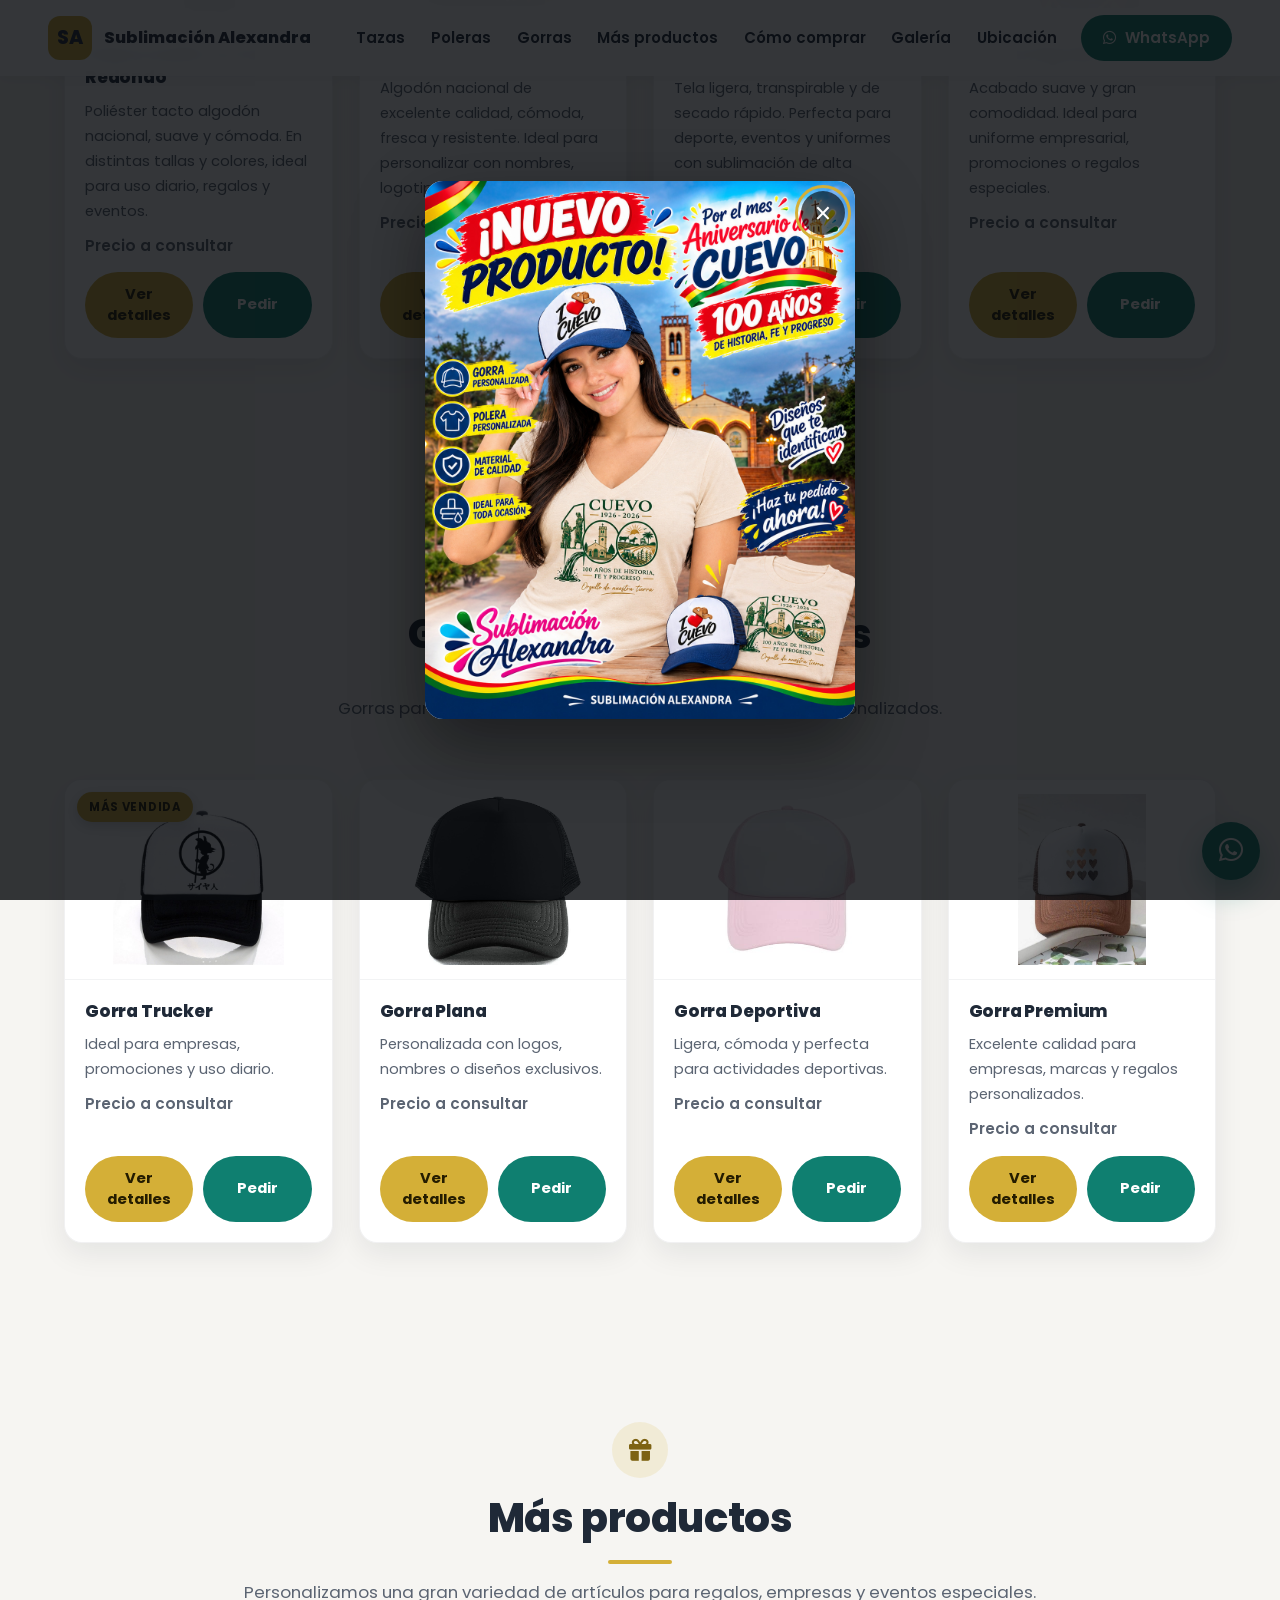
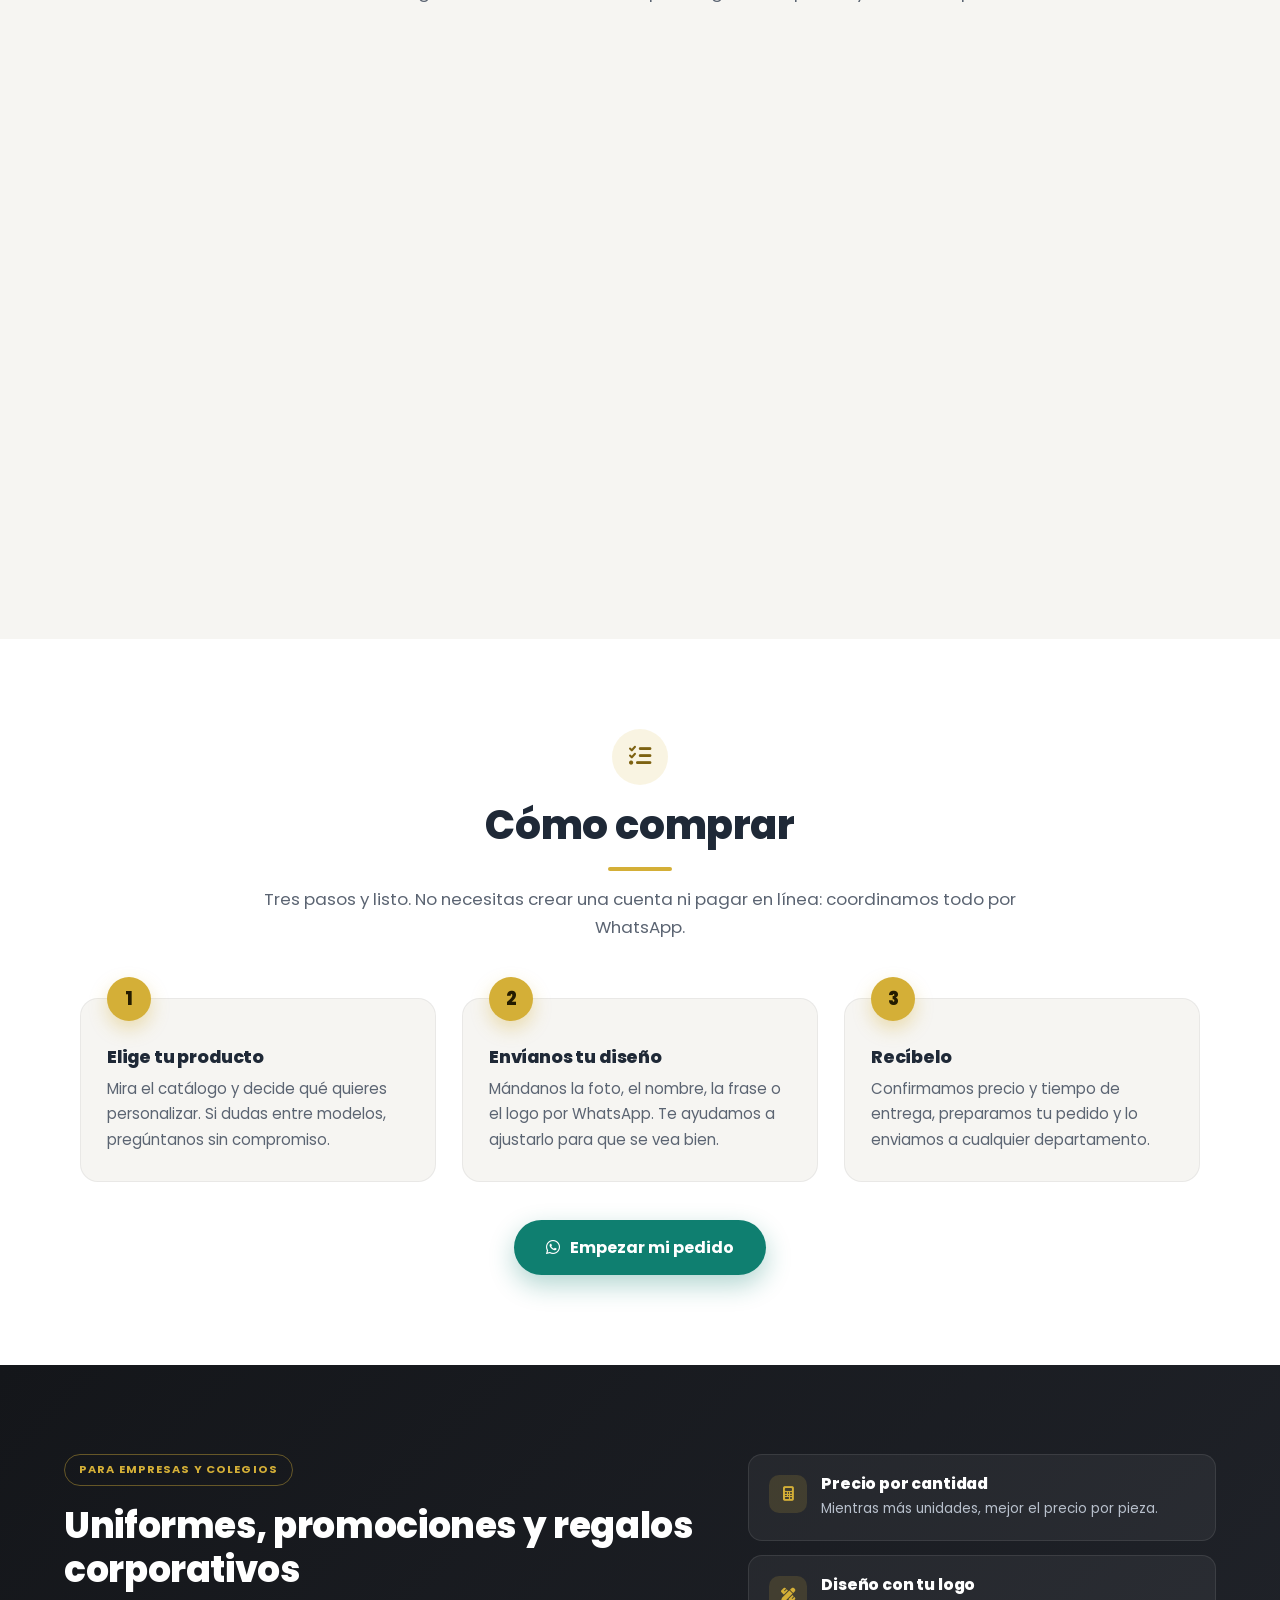
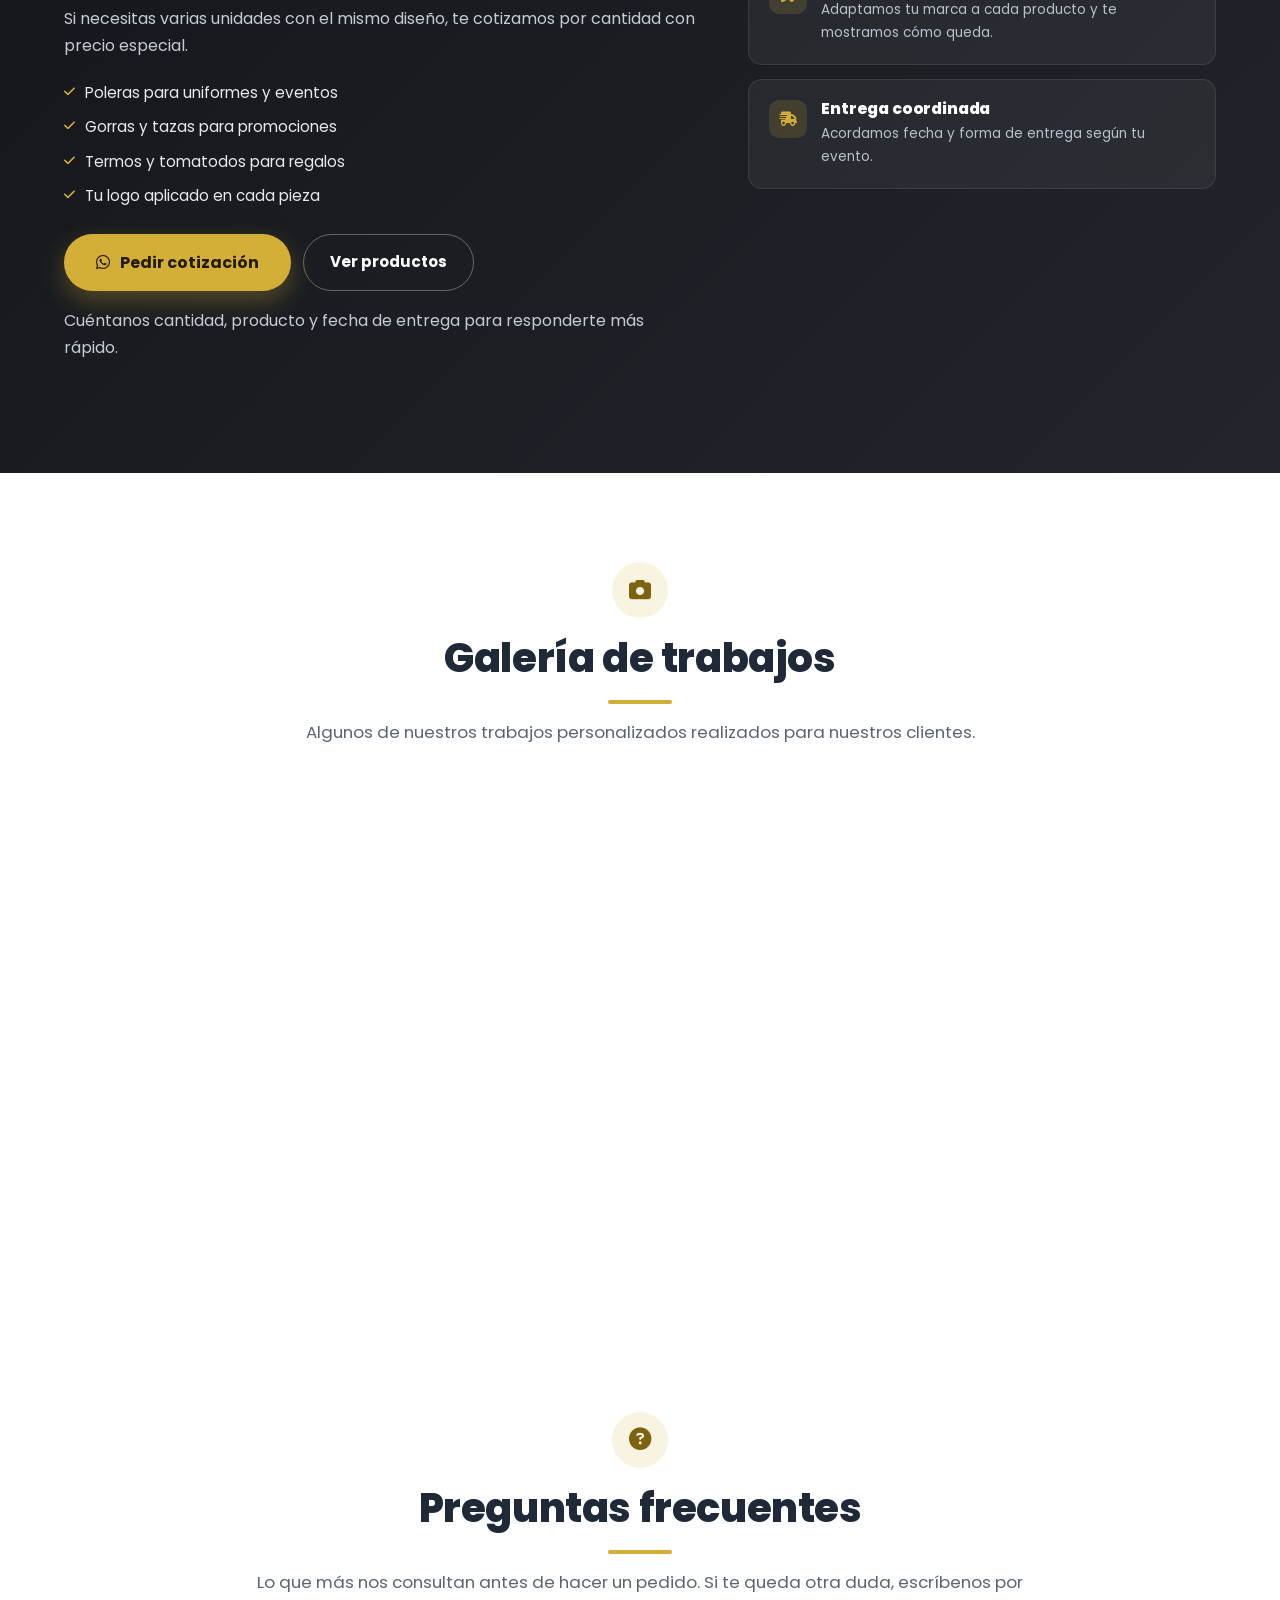
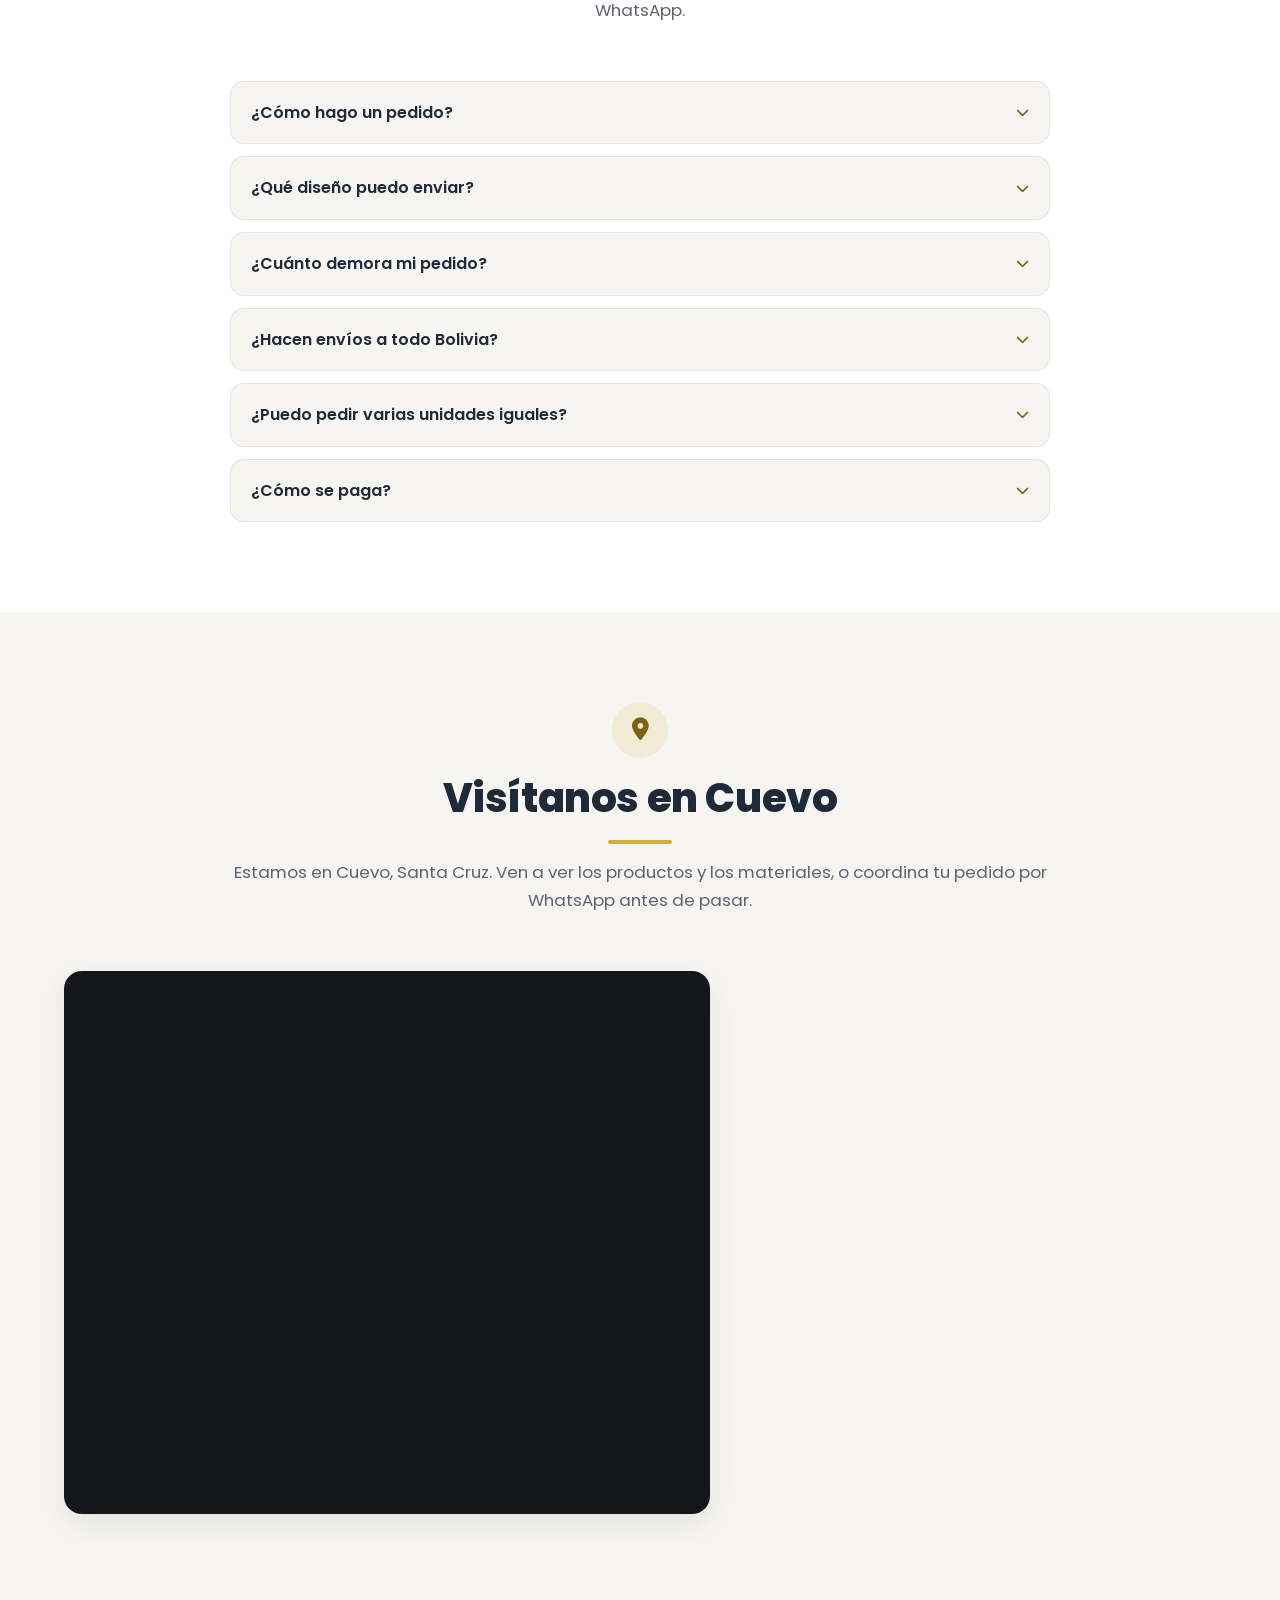
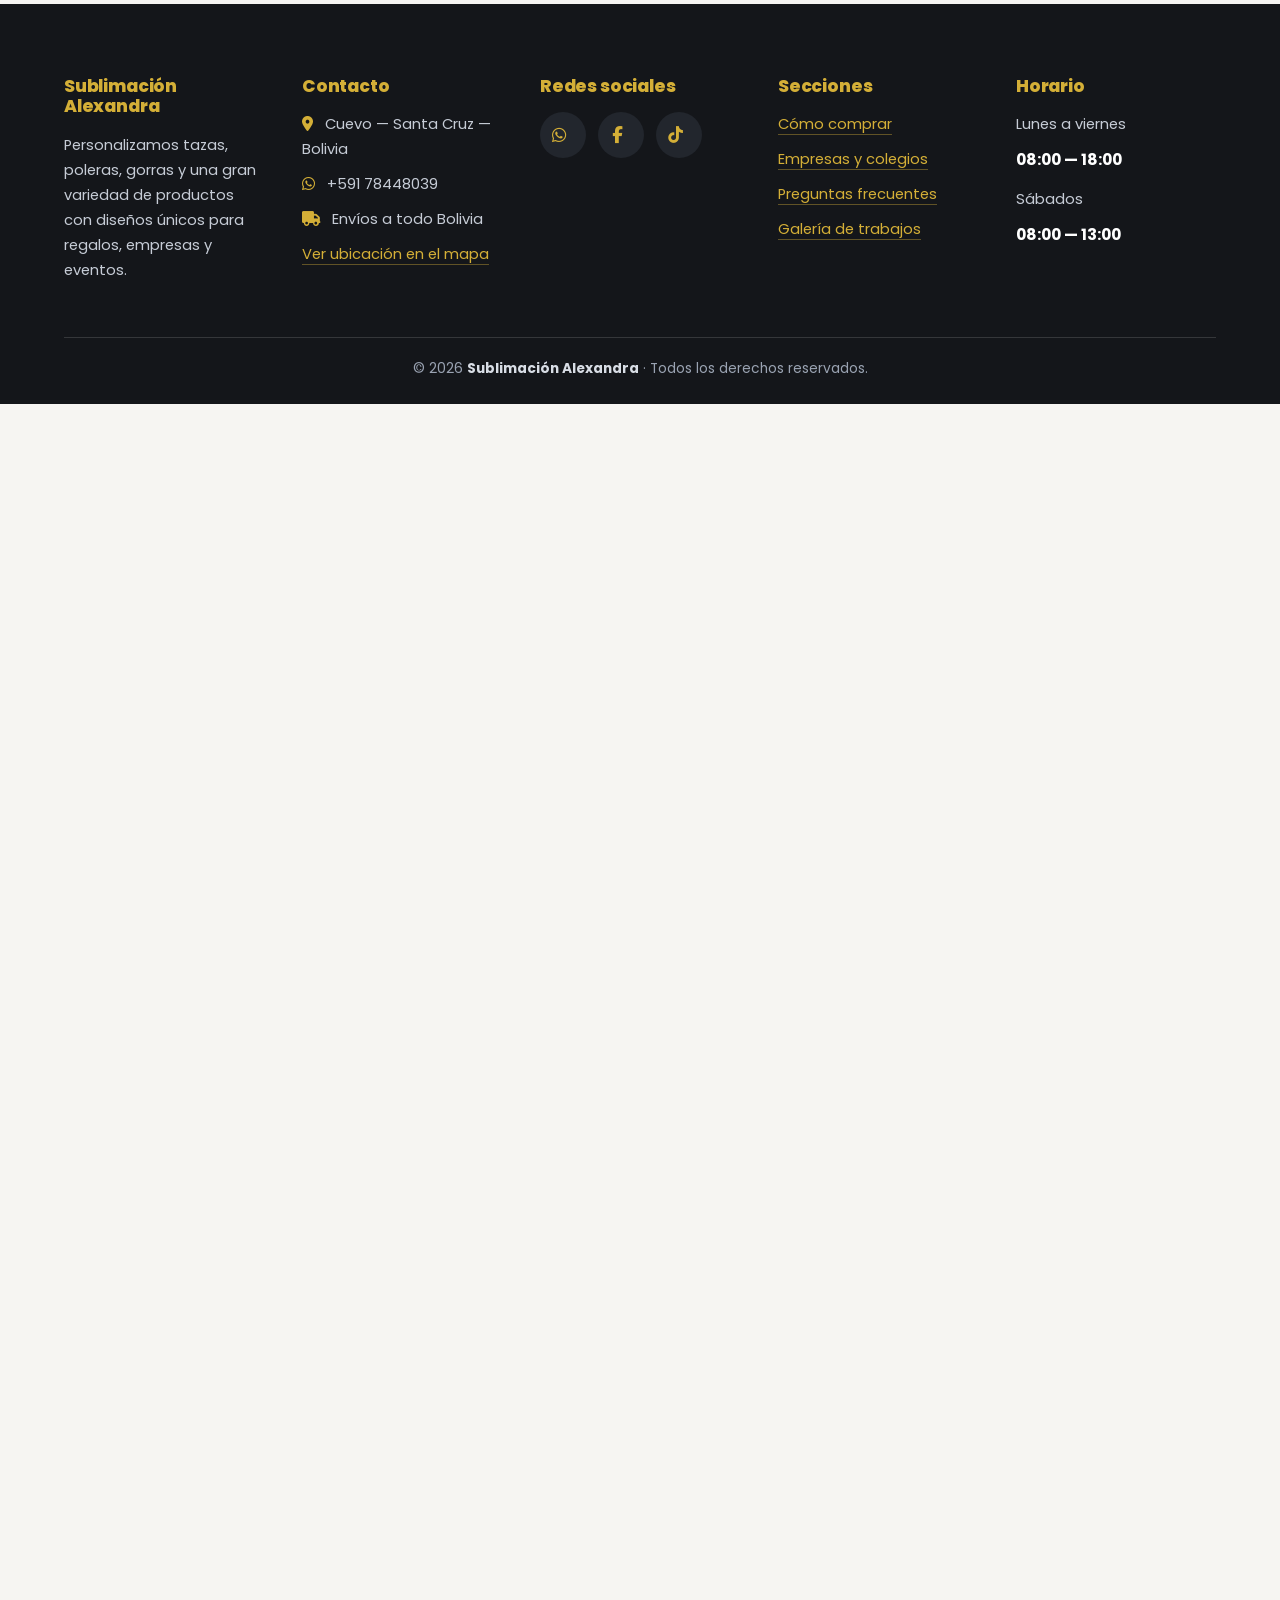
==== commit facc1ef3: "Add files via upload" ====
--- a/index.html
+++ b/index.html
@@ -70,7 +70,6 @@
   "telephone": "+59178448039",
   "priceRange": "Bs",
   "currenciesAccepted": "BOB",
-  "paymentAccepted": "Efectivo, Transferencia, QR",
   "address": {
     "@type": "PostalAddress",
     "addressLocality": "Cuevo",
@@ -129,12 +128,12 @@
       "position": 2,
       "item": {
         "@type": "Product",
-        "name": "Taza Mágica 11 oz",
+        "name": "Taza Mágica Roja 11 oz",
         "image": "https://sublimacionalexandra.github.io/tazas/taza2.jpg",
-        "description": "La imagen aparece al servir una bebida caliente. Disponible en rojo, negro y azul.",
+        "description": "La imagen aparece al servir una bebida caliente. Taza mágica con su cajita 60 Bs, sin la cajita 50 Bs.",
         "offers": {
           "@type": "Offer",
-          "price": "45",
+          "price": "50",
           "priceCurrency": "BOB",
           "availability": "https://schema.org/InStock"
         }
@@ -171,6 +170,95 @@
           "availability": "https://schema.org/InStock"
         }
       }
+    },
+    {
+      "@type": "ListItem",
+      "position": 5,
+      "item": {
+        "@type": "Product",
+        "name": "Taza Mágica Negra 11 oz",
+        "image": "https://sublimacionalexandra.github.io/tazas/taza-magica-negra.jpg",
+        "description": "La imagen aparece al servir una bebida caliente. Taza mágica con su cajita 60 Bs, sin la cajita 50 Bs.",
+        "offers": {
+          "@type": "Offer",
+          "price": "50",
+          "priceCurrency": "BOB",
+          "availability": "https://schema.org/InStock"
+        }
+      }
+    },
+    {
+      "@type": "ListItem",
+      "position": 6,
+      "item": {
+        "@type": "Product",
+        "name": "Taza Mágica Azul 11 oz",
+        "image": "https://sublimacionalexandra.github.io/tazas/taza-magica-azul.jpg",
+        "description": "La imagen aparece al servir una bebida caliente. Taza mágica con su cajita 60 Bs, sin la cajita 50 Bs.",
+        "offers": {
+          "@type": "Offer",
+          "price": "50",
+          "priceCurrency": "BOB",
+          "availability": "https://schema.org/InStock"
+        }
+      }
+    }
+  ]
+}
+</script>
+
+<script type="application/ld+json">
+{
+  "@context": "https://schema.org",
+  "@type": "FAQPage",
+  "mainEntity": [
+    {
+      "@type": "Question",
+      "name": "¿Cómo hago un pedido?",
+      "acceptedAnswer": {
+        "@type": "Answer",
+        "text": "Elige el producto, escríbenos por WhatsApp con tu diseño y te confirmamos precio y tiempo de entrega. Cuando esté todo claro, preparamos tu pedido."
+      }
+    },
+    {
+      "@type": "Question",
+      "name": "¿Qué diseño puedo enviar?",
+      "acceptedAnswer": {
+        "@type": "Answer",
+        "text": "Fotografías, nombres, frases o el logo de tu empresa. Mándalos por WhatsApp en la mejor calidad que tengas y te decimos si sirven o cómo mejorarlos."
+      }
+    },
+    {
+      "@type": "Question",
+      "name": "¿Cuánto demora mi pedido?",
+      "acceptedAnswer": {
+        "@type": "Answer",
+        "text": "Depende del producto y de la cantidad. Al cotizar te confirmamos el tiempo exacto antes de que pagues nada."
+      }
+    },
+    {
+      "@type": "Question",
+      "name": "¿Hacen envíos a todo Bolivia?",
+      "acceptedAnswer": {
+        "@type": "Answer",
+        "text": "Sí. Enviamos por encomienda a cualquier departamento del país, y en Cuevo coordinamos la entrega directamente contigo."
+      }
+    },
+    {
+      "@type": "Question",
+      "name": "¿Puedo pedir varias unidades iguales?",
+      "acceptedAnswer": {
+        "@type": "Answer",
+        "text": "Sí, es lo más común para empresas, colegios y eventos. Cuéntanos cuántas unidades necesitas y te pasamos precio por cantidad."
+      }
+    },
+    {
+      "@type": "Question",
+      "name": "¿Cómo se paga?",
+      "acceptedAnswer": {
+        "@type": "Answer",
+        "text": "Al confirmar tu pedido te indicamos las formas de pago disponibles. No pedimos ningún pago antes de acordar el diseño y el precio."
+      }
     }
   ]
 }
@@ -199,6 +287,7 @@
     <a href="#poleras">Poleras</a>
     <a href="#gorras">Gorras</a>
     <a href="#mas-productos">Más productos</a>
+    <a href="#como-comprar">Cómo comprar</a>
     <a href="#galeria">Galería</a>
     <a href="#ubicacion">Ubicación</a>
   </nav>
@@ -350,15 +439,46 @@
     </article>
 
     <article class="card">
-      <img src="tazas/taza2.jpg" alt="Taza mágica de 11 oz que revela la imagen con calor"
-           width="600" height="450" loading="lazy" decoding="async">
-      <div class="card-info">
-        <h3>Taza Mágica 11 oz</h3>
-        <p>La imagen aparece al servir una bebida caliente. Disponible en rojo, negro y azul.</p>
-        <div class="precio">45 Bs</div>
-        <div class="botones">
-          <button type="button" class="btn-ver">Ver detalles</button>
-          <a class="btn-comprar" href="https://wa.me/59178448039?text=Hola%20Alexandra%2C%20quiero%20la%20Taza%20M%C3%A1gica%2011%20oz%20%2845%20Bs%29." target="_blank" rel="noopener">Pedir</a>
+      <img src="tazas/taza2.jpg" alt="Taza mágica roja de 11 oz que revela la imagen con calor"
+           width="600" height="450" loading="lazy" decoding="async">
+      <div class="card-info">
+        <h3>Taza Mágica Roja 11 oz</h3>
+        <p>La imagen aparece al servir una bebida caliente. Taza mágica con su cajita 60 Bs, sin la cajita 50 Bs.</p>
+        <div class="precio">50 Bs</div>
+        <p class="precio-nota"><i class="fas fa-gift" aria-hidden="true"></i> Con su cajita de regalo: 60 Bs</p>
+        <div class="botones">
+          <button type="button" class="btn-ver">Ver detalles</button>
+          <a class="btn-comprar" href="https://wa.me/59178448039?text=Hola%20Alexandra%2C%20quiero%20la%20Taza%20M%C3%A1gica%20Roja%20(50%20Bs%20sin%20cajita%20%2F%2060%20Bs%20con%20cajita)." target="_blank" rel="noopener">Pedir</a>
+        </div>
+      </div>
+    </article>
+
+    <article class="card">
+      <img src="tazas/taza-magica-negra.jpg" alt="Taza mágica negra de 11 oz que revela la imagen con calor"
+           width="600" height="450" loading="lazy" decoding="async" data-pendiente>
+      <div class="card-info">
+        <h3>Taza Mágica Negra 11 oz</h3>
+        <p>La imagen aparece al servir una bebida caliente. Taza mágica con su cajita 60 Bs, sin la cajita 50 Bs.</p>
+        <div class="precio">50 Bs</div>
+        <p class="precio-nota"><i class="fas fa-gift" aria-hidden="true"></i> Con su cajita de regalo: 60 Bs</p>
+        <div class="botones">
+          <button type="button" class="btn-ver">Ver detalles</button>
+          <a class="btn-comprar" href="https://wa.me/59178448039?text=Hola%20Alexandra%2C%20quiero%20la%20Taza%20M%C3%A1gica%20Negra%20(50%20Bs%20sin%20cajita%20%2F%2060%20Bs%20con%20cajita)." target="_blank" rel="noopener">Pedir</a>
+        </div>
+      </div>
+    </article>
+
+    <article class="card">
+      <img src="tazas/taza-magica-azul.jpg" alt="Taza mágica azul de 11 oz que revela la imagen con calor"
+           width="600" height="450" loading="lazy" decoding="async" data-pendiente>
+      <div class="card-info">
+        <h3>Taza Mágica Azul 11 oz</h3>
+        <p>La imagen aparece al servir una bebida caliente. Taza mágica con su cajita 60 Bs, sin la cajita 50 Bs.</p>
+        <div class="precio">50 Bs</div>
+        <p class="precio-nota"><i class="fas fa-gift" aria-hidden="true"></i> Con su cajita de regalo: 60 Bs</p>
+        <div class="botones">
+          <button type="button" class="btn-ver">Ver detalles</button>
+          <a class="btn-comprar" href="https://wa.me/59178448039?text=Hola%20Alexandra%2C%20quiero%20la%20Taza%20M%C3%A1gica%20Azul%20(50%20Bs%20sin%20cajita%20%2F%2060%20Bs%20con%20cajita)." target="_blank" rel="noopener">Pedir</a>
         </div>
       </div>
     </article>
@@ -605,6 +725,102 @@
         </div>
       </div>
     </article>
+
+  </div>
+
+</section>
+
+<!-- ============================ CÓMO COMPRAR ============================ -->
+<section id="como-comprar">
+
+  <div class="titulo">
+    <span class="titulo-icono"><i class="fas fa-list-check" aria-hidden="true"></i></span>
+    <h2>Cómo comprar</h2>
+    <p>Tres pasos y listo. No necesitas crear una cuenta ni pagar en línea: coordinamos todo por WhatsApp.</p>
+  </div>
+
+  <ol class="pasos">
+
+    <li class="paso">
+      <span class="paso-numero" aria-hidden="true">1</span>
+      <h3>Elige tu producto</h3>
+      <p>Mira el catálogo y decide qué quieres personalizar. Si dudas entre modelos, pregúntanos sin compromiso.</p>
+    </li>
+
+    <li class="paso">
+      <span class="paso-numero" aria-hidden="true">2</span>
+      <h3>Envíanos tu diseño</h3>
+      <p>Mándanos la foto, el nombre, la frase o el logo por WhatsApp. Te ayudamos a ajustarlo para que se vea bien.</p>
+    </li>
+
+    <li class="paso">
+      <span class="paso-numero" aria-hidden="true">3</span>
+      <h3>Recíbelo</h3>
+      <p>Confirmamos precio y tiempo de entrega, preparamos tu pedido y lo enviamos a cualquier departamento.</p>
+    </li>
+
+  </ol>
+
+  <div class="pasos-cta">
+    <a class="btn-verde" href="https://wa.me/59178448039?text=Hola%20Alexandra%2C%20quiero%20hacer%20un%20pedido%20personalizado.%20%C2%BFMe%20puedes%20ayudar%3F" target="_blank" rel="noopener">
+      <i class="fab fa-whatsapp" aria-hidden="true"></i> Empezar mi pedido
+    </a>
+  </div>
+
+</section>
+
+<!-- ============================ EMPRESAS ============================ -->
+<section id="empresas">
+
+  <div class="empresas-caja">
+
+    <div class="empresas-texto">
+
+      <span class="etiqueta-seccion">Para empresas y colegios</span>
+
+      <h2>Uniformes, promociones y regalos corporativos</h2>
+
+      <p>Si necesitas varias unidades con el mismo diseño, te cotizamos por cantidad con precio especial.</p>
+
+      <ul class="empresas-lista">
+        <li><i class="fas fa-check" aria-hidden="true"></i> Poleras para uniformes y eventos</li>
+        <li><i class="fas fa-check" aria-hidden="true"></i> Gorras y tazas para promociones</li>
+        <li><i class="fas fa-check" aria-hidden="true"></i> Termos y tomatodos para regalos</li>
+        <li><i class="fas fa-check" aria-hidden="true"></i> Tu logo aplicado en cada pieza</li>
+      </ul>
+
+      <div class="empresas-botones">
+        <a class="btn-dorado" href="https://wa.me/59178448039?text=Hola%20Alexandra%2C%20quiero%20cotizar%20un%20pedido%20por%20mayor%20para%20empresa%20o%20colegio." target="_blank" rel="noopener">
+          <i class="fab fa-whatsapp" aria-hidden="true"></i> Pedir cotización
+        </a>
+        <a class="btn-borde" href="#tazas">Ver productos</a>
+      </div>
+
+      <p class="empresas-nota">Cuéntanos cantidad, producto y fecha de entrega para responderte más rápido.</p>
+
+    </div>
+
+    <div class="empresas-datos">
+
+      <div class="dato-empresa">
+        <i class="fas fa-calculator" aria-hidden="true"></i>
+        <h3>Precio por cantidad</h3>
+        <p>Mientras más unidades, mejor el precio por pieza.</p>
+      </div>
+
+      <div class="dato-empresa">
+        <i class="fas fa-pen-ruler" aria-hidden="true"></i>
+        <h3>Diseño con tu logo</h3>
+        <p>Adaptamos tu marca a cada producto y te mostramos cómo queda.</p>
+      </div>
+
+      <div class="dato-empresa">
+        <i class="fas fa-truck-fast" aria-hidden="true"></i>
+        <h3>Entrega coordinada</h3>
+        <p>Acordamos fecha y forma de entrega según tu evento.</p>
+      </div>
+
+    </div>
 
   </div>
 
@@ -629,6 +845,63 @@
     <img src="galeria/trabajo6.jpg" alt="Trabajo personalizado de sublimación 6" width="600" height="450" loading="lazy" decoding="async">
     <img src="galeria/trabajo7.jpg" alt="Trabajo personalizado de sublimación 7" width="600" height="450" loading="lazy" decoding="async">
     <img src="galeria/trabajo8.jpg" alt="Trabajo personalizado de sublimación 8" width="600" height="450" loading="lazy" decoding="async">
+
+  </div>
+
+</section>
+
+<!-- ============================ PREGUNTAS FRECUENTES ============================ -->
+<section id="preguntas">
+
+  <div class="titulo">
+    <span class="titulo-icono"><i class="fas fa-circle-question" aria-hidden="true"></i></span>
+    <h2>Preguntas frecuentes</h2>
+    <p>Lo que más nos consultan antes de hacer un pedido. Si te queda otra duda, escríbenos por WhatsApp.</p>
+  </div>
+
+  <div class="faq">
+
+    <details class="faq-item">
+      <summary>¿Cómo hago un pedido?<i class="fas fa-chevron-down" aria-hidden="true"></i></summary>
+      <div class="faq-respuesta">
+        <p>Elige el producto, escríbenos por WhatsApp con tu diseño y te confirmamos precio y tiempo de entrega. Cuando esté todo claro, preparamos tu pedido.</p>
+      </div>
+    </details>
+
+    <details class="faq-item">
+      <summary>¿Qué diseño puedo enviar?<i class="fas fa-chevron-down" aria-hidden="true"></i></summary>
+      <div class="faq-respuesta">
+        <p>Fotografías, nombres, frases o el logo de tu empresa. Mándalos por WhatsApp en la mejor calidad que tengas y te decimos si sirven o cómo mejorarlos.</p>
+      </div>
+    </details>
+
+    <details class="faq-item">
+      <summary>¿Cuánto demora mi pedido?<i class="fas fa-chevron-down" aria-hidden="true"></i></summary>
+      <div class="faq-respuesta">
+        <p>Depende del producto y de la cantidad. Al cotizar te confirmamos el tiempo exacto antes de que pagues nada.</p>
+      </div>
+    </details>
+
+    <details class="faq-item">
+      <summary>¿Hacen envíos a todo Bolivia?<i class="fas fa-chevron-down" aria-hidden="true"></i></summary>
+      <div class="faq-respuesta">
+        <p>Sí. Enviamos por encomienda a cualquier departamento del país, y en Cuevo coordinamos la entrega directamente contigo.</p>
+      </div>
+    </details>
+
+    <details class="faq-item">
+      <summary>¿Puedo pedir varias unidades iguales?<i class="fas fa-chevron-down" aria-hidden="true"></i></summary>
+      <div class="faq-respuesta">
+        <p>Sí, es lo más común para empresas, colegios y eventos. Cuéntanos cuántas unidades necesitas y te pasamos precio por cantidad.</p>
+      </div>
+    </details>
+
+    <details class="faq-item">
+      <summary>¿Cómo se paga?<i class="fas fa-chevron-down" aria-hidden="true"></i></summary>
+      <div class="faq-respuesta">
+        <p>Al confirmar tu pedido te indicamos las formas de pago disponibles. No pedimos ningún pago antes de acordar el diseño y el precio.</p>
+      </div>
+    </details>
 
   </div>
 
@@ -749,6 +1022,14 @@
     </div>
 
     <div class="footer-col">
+      <h3>Secciones</h3>
+      <p><a href="#como-comprar">Cómo comprar</a></p>
+      <p><a href="#empresas">Empresas y colegios</a></p>
+      <p><a href="#preguntas">Preguntas frecuentes</a></p>
+      <p><a href="#galeria">Galería de trabajos</a></p>
+    </div>
+
+    <div class="footer-col">
       <h3>Horario</h3>
       <p>Lunes a viernes</p>
       <strong>08:00 — 18:00</strong>
@@ -789,6 +1070,8 @@
       <p id="modalDescripcion"></p>
 
       <div class="precio" id="modalPrecio"></div>
+
+      <p class="precio-nota" id="modalPrecioNota" hidden></p>
 
       <ul class="modal-detalles">
         <li><i class="fas fa-wand-magic-sparkles" aria-hidden="true"></i> Diseño incluido: envíanos tu foto, nombre o logo</li>
--- a/style.css
+++ b/style.css
@@ -786,7 +786,7 @@
 
 .footer-contenedor{
   display:grid;
-  grid-template-columns:repeat(auto-fit,minmax(220px,1fr));
+  grid-template-columns:repeat(auto-fit,minmax(200px,1fr));
   gap:38px;
   max-width:1240px;
   margin:0 auto;
@@ -1819,3 +1819,357 @@
   }
 
 }
+
+/* ============================================================
+   CÓMO COMPRAR · EMPRESAS · PREGUNTAS FRECUENTES
+   (ideas tomadas de las referencias revisadas)
+   ============================================================ */
+
+/* ---------------- Cómo comprar ---------------- */
+
+#como-comprar{
+  background:var(--blanco);
+}
+
+.pasos{
+  list-style:none;
+  display:grid;
+  grid-template-columns:repeat(auto-fit,minmax(min(100%,260px),1fr));
+  gap:26px;
+  max-width:1120px;
+  margin:0 auto;
+}
+
+.paso{
+  position:relative;
+  background:var(--fondo);
+  border:1px solid rgba(16,24,40,.06);
+  border-radius:var(--radio);
+  padding:36px 26px 28px;
+  transition:transform var(--transicion), box-shadow var(--transicion), background var(--transicion);
+}
+
+.paso:hover{
+  background:var(--blanco);
+  transform:translateY(-6px);
+  box-shadow:var(--sombra-hover);
+}
+
+.paso-numero{
+  position:absolute;
+  top:-22px;
+  left:26px;
+  width:44px;
+  height:44px;
+  border-radius:50%;
+  display:flex;
+  align-items:center;
+  justify-content:center;
+  background:var(--dorado);
+  color:#241c00;
+  font-weight:800;
+  font-size:1.15rem;
+  box-shadow:0 8px 18px rgba(212,175,55,.35);
+}
+
+.paso h3{
+  font-size:1.1rem;
+  margin:12px 0 8px;
+}
+
+.paso p{
+  color:var(--gris);
+  font-size:.94rem;
+}
+
+.pasos-cta{
+  display:flex;
+  justify-content:center;
+  margin-top:38px;
+}
+
+/* ---------------- Empresas y colegios ---------------- */
+
+#empresas{
+  background:linear-gradient(135deg,#14161a 0%,#22252c 100%);
+  color:var(--blanco);
+}
+
+.empresas-caja{
+  max-width:1180px;
+  margin:0 auto;
+  display:grid;
+  grid-template-columns:1.15fr .85fr;
+  gap:clamp(26px,4vw,54px);
+  align-items:start;
+}
+
+.etiqueta-seccion{
+  display:inline-block;
+  font-size:.7rem;
+  font-weight:700;
+  letter-spacing:.1em;
+  text-transform:uppercase;
+  color:var(--dorado);
+  border:1px solid rgba(212,175,55,.42);
+  border-radius:999px;
+  padding:6px 14px;
+  margin-bottom:18px;
+}
+
+.empresas-texto h2{
+  font-size:clamp(1.6rem,3vw,2.25rem);
+  line-height:1.2;
+  margin-bottom:14px;
+  color:var(--blanco);
+}
+
+.empresas-texto > p{
+  color:#c6ccd6;
+  font-size:1rem;
+  margin-bottom:22px;
+}
+
+.empresas-lista{
+  list-style:none;
+  display:grid;
+  gap:10px;
+  margin-bottom:26px;
+}
+
+.empresas-lista li{
+  display:flex;
+  align-items:flex-start;
+  gap:10px;
+  color:#e6e9ef;
+  font-size:.95rem;
+}
+
+.empresas-lista i{
+  color:var(--dorado);
+  font-size:.78rem;
+  margin-top:5px;
+  flex-shrink:0;
+}
+
+.empresas-botones{
+  display:flex;
+  flex-wrap:wrap;
+  gap:12px;
+}
+
+.btn-borde{
+  display:inline-flex;
+  align-items:center;
+  justify-content:center;
+  gap:8px;
+  padding:15px 26px;
+  border-radius:999px;
+  font-size:.95rem;
+  font-weight:700;
+  text-decoration:none;
+  color:var(--blanco);
+  border:1px solid rgba(255,255,255,.32);
+  transition:background var(--transicion), border-color var(--transicion), transform var(--transicion);
+}
+
+.btn-borde:hover{
+  background:rgba(255,255,255,.1);
+  border-color:var(--dorado);
+  transform:translateY(-2px);
+}
+
+.empresas-nota{
+  margin-top:16px;
+  font-size:.84rem;
+  color:#9aa3b2;
+}
+
+.empresas-datos{
+  display:grid;
+  gap:14px;
+}
+
+.dato-empresa{
+  display:grid;
+  grid-template-columns:auto 1fr;
+  gap:0 14px;
+  align-items:start;
+  padding:20px;
+  border-radius:14px;
+  background:rgba(255,255,255,.05);
+  border:1px solid rgba(255,255,255,.09);
+}
+
+.dato-empresa i{
+  grid-row:span 2;
+  width:38px;
+  height:38px;
+  border-radius:10px;
+  display:flex;
+  align-items:center;
+  justify-content:center;
+  background:rgba(212,175,55,.16);
+  color:var(--dorado);
+  font-size:.9rem;
+}
+
+.dato-empresa h3{
+  font-size:.98rem;
+  color:var(--blanco);
+  margin-bottom:3px;
+}
+
+.dato-empresa p{
+  grid-column:2;
+  font-size:.85rem;
+  color:#b8c0cc;
+}
+
+/* ---------------- Preguntas frecuentes ---------------- */
+
+#preguntas{
+  background:var(--blanco);
+}
+
+.faq{
+  max-width:820px;
+  margin:0 auto;
+  display:grid;
+  gap:12px;
+}
+
+.faq-item{
+  background:var(--fondo);
+  border:1px solid rgba(16,24,40,.07);
+  border-radius:14px;
+  overflow:hidden;
+  transition:border-color var(--transicion), box-shadow var(--transicion), background var(--transicion);
+}
+
+.faq-item[open]{
+  background:var(--blanco);
+  border-color:rgba(212,175,55,.55);
+  box-shadow:var(--sombra);
+}
+
+.faq-item summary{
+  display:flex;
+  align-items:center;
+  justify-content:space-between;
+  gap:16px;
+  padding:18px 20px;
+  cursor:pointer;
+  list-style:none;
+  font-size:1rem;
+  font-weight:600;
+  color:var(--tinta);
+}
+
+.faq-item summary::-webkit-details-marker{
+  display:none;
+}
+
+.faq-item summary i{
+  flex-shrink:0;
+  font-size:.82rem;
+  color:var(--dorado-texto);
+  transition:transform .25s ease;
+}
+
+.faq-item[open] summary i{
+  transform:rotate(180deg);
+}
+
+.faq-respuesta{
+  padding:0 20px 20px;
+}
+
+.faq-respuesta p{
+  color:var(--gris);
+  font-size:.94rem;
+}
+
+@media (max-width:900px){
+
+  .empresas-caja{
+    grid-template-columns:1fr;
+  }
+
+}
+
+@media (max-width:560px){
+
+  .paso{
+    padding:32px 20px 24px;
+  }
+
+  .faq-item summary{
+    padding:16px;
+    font-size:.94rem;
+  }
+
+  .faq-respuesta{
+    padding:0 16px 18px;
+  }
+
+  .empresas-botones{
+    flex-direction:column;
+  }
+
+  .empresas-botones .btn-dorado,
+  .empresas-botones .btn-borde{
+    width:100%;
+  }
+
+}
+
+/* Con 7 enlaces en el menú, la marca se muestra solo como monograma */
+@media (max-width:1180px) and (min-width:981px){
+
+  .logo-texto{
+    display:none;
+  }
+
+  nav{
+    gap:12px;
+  }
+
+  nav a{
+    font-size:.86rem;
+  }
+
+}
+/* ---------------- Nota de precio (cajita de regalo) ---------------- */
+
+.card-info .precio-nota,
+.modal-info .precio-nota{
+  display:flex;
+  align-items:center;
+  gap:7px;
+  margin-top:-4px;
+  font-size:.82rem;
+  font-weight:600;
+  line-height:1.35;
+  color:var(--dorado-texto);
+}
+
+.card-info .precio-nota[hidden],
+.modal-info .precio-nota[hidden]{
+  display:none;
+}
+
+.precio-nota i{
+  font-size:.82rem;
+  flex-shrink:0;
+}
+
+.modal-info .precio-nota{
+  margin-top:-6px;
+  font-size:.9rem;
+}
+
+/* Imagen de producto aún no subida */
+img.img-pendiente{
+  opacity:.9;
+}
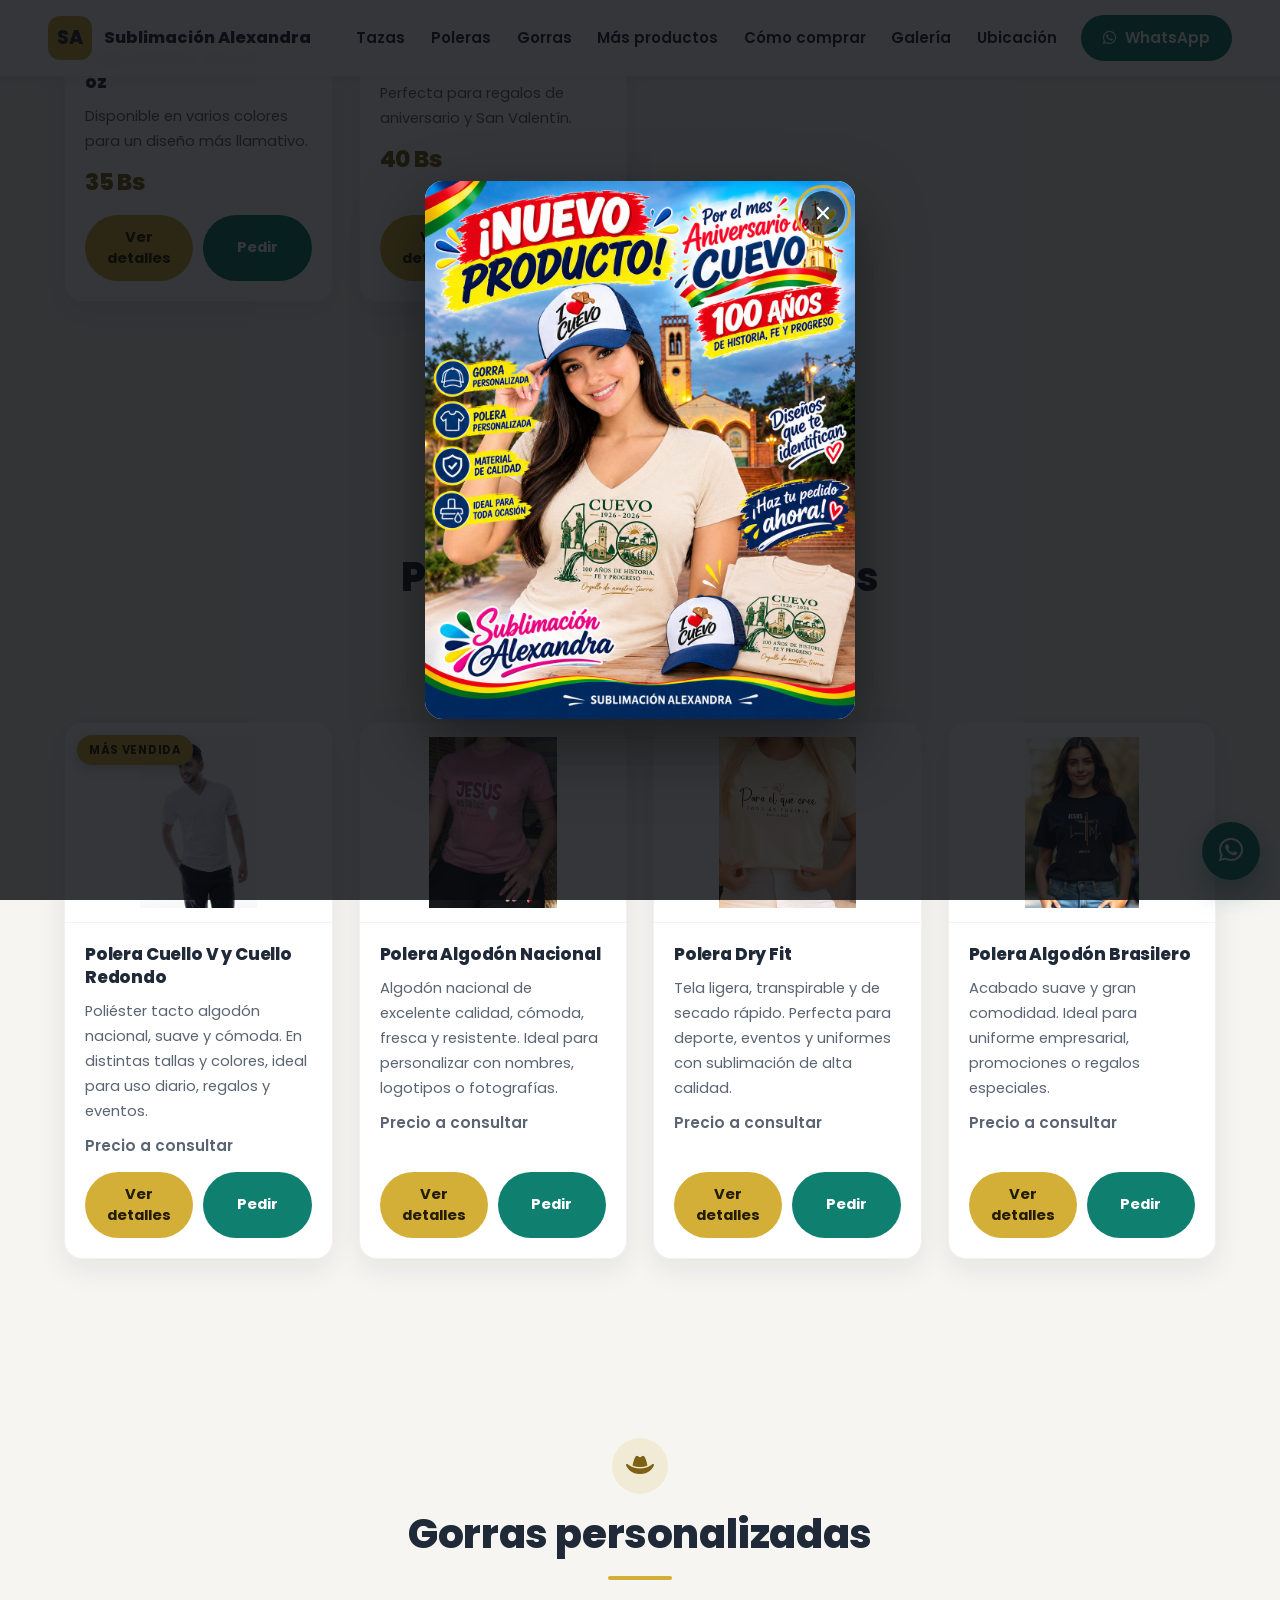
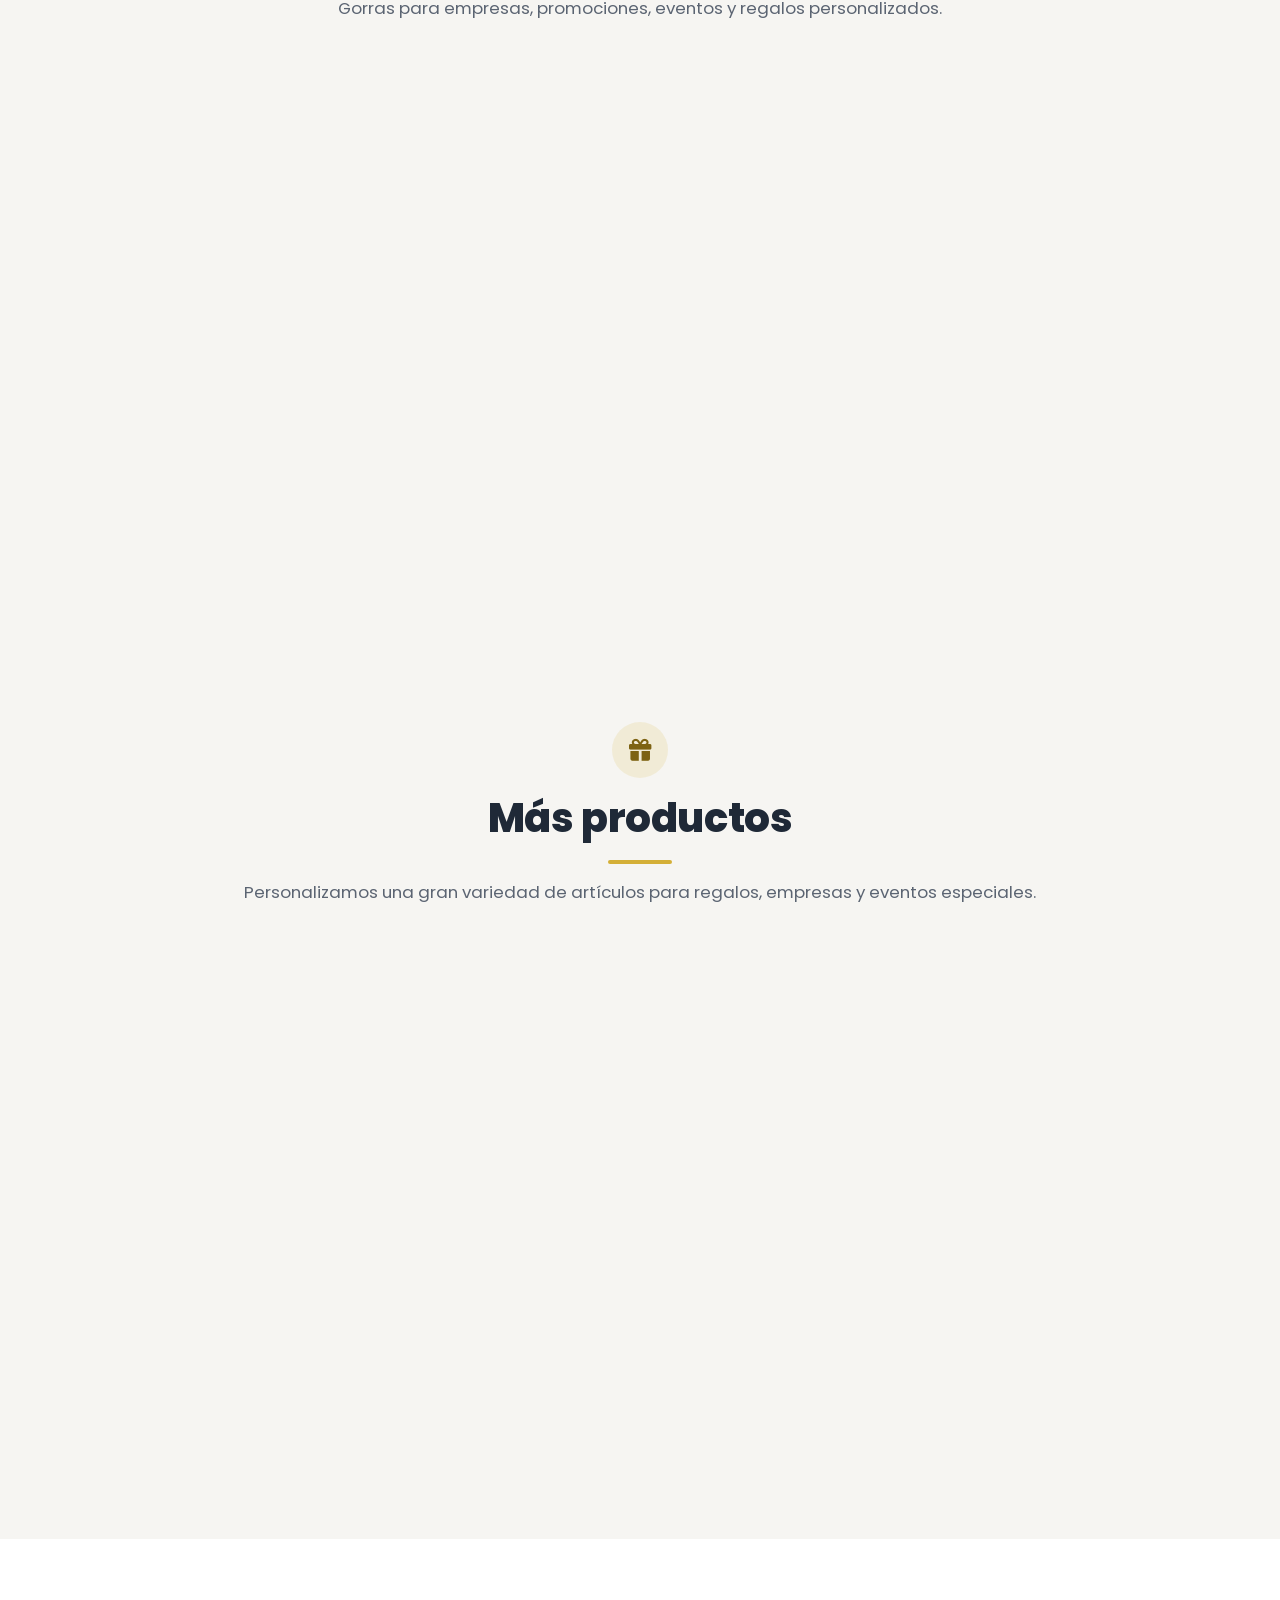
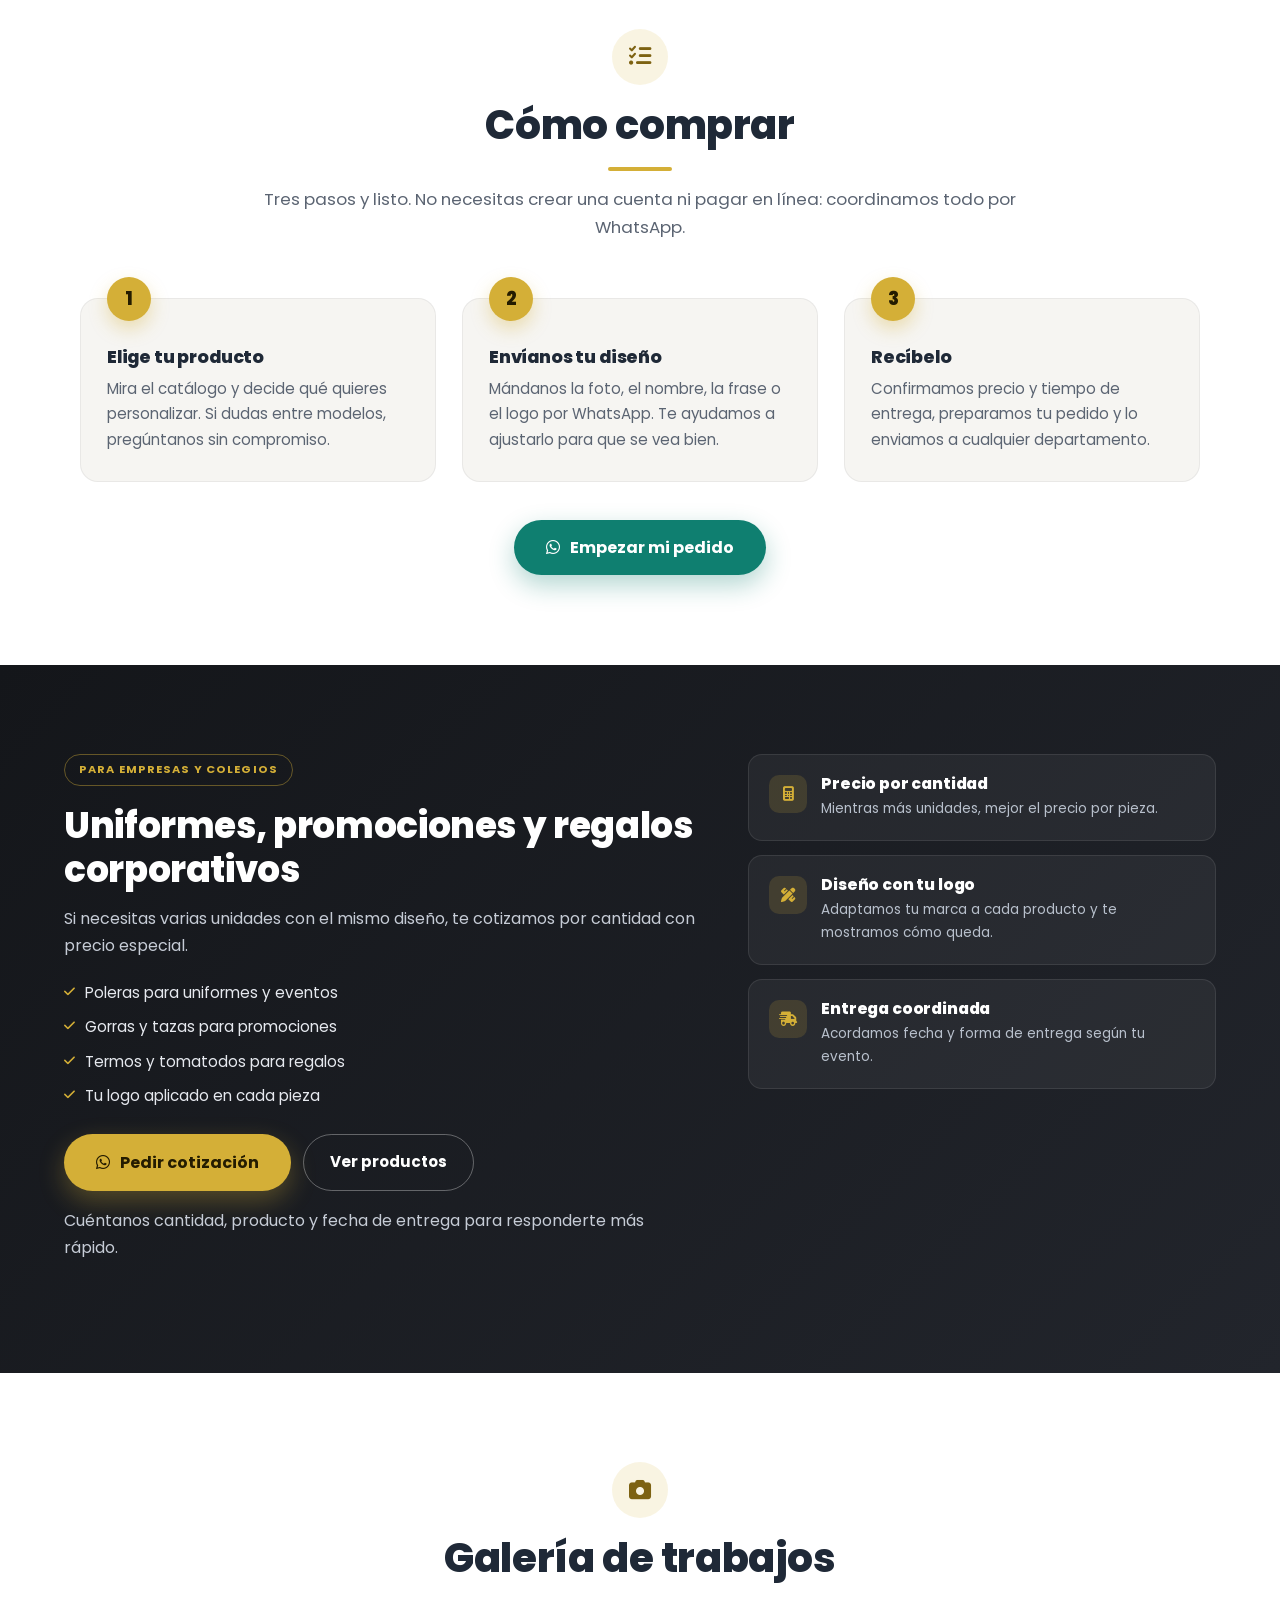
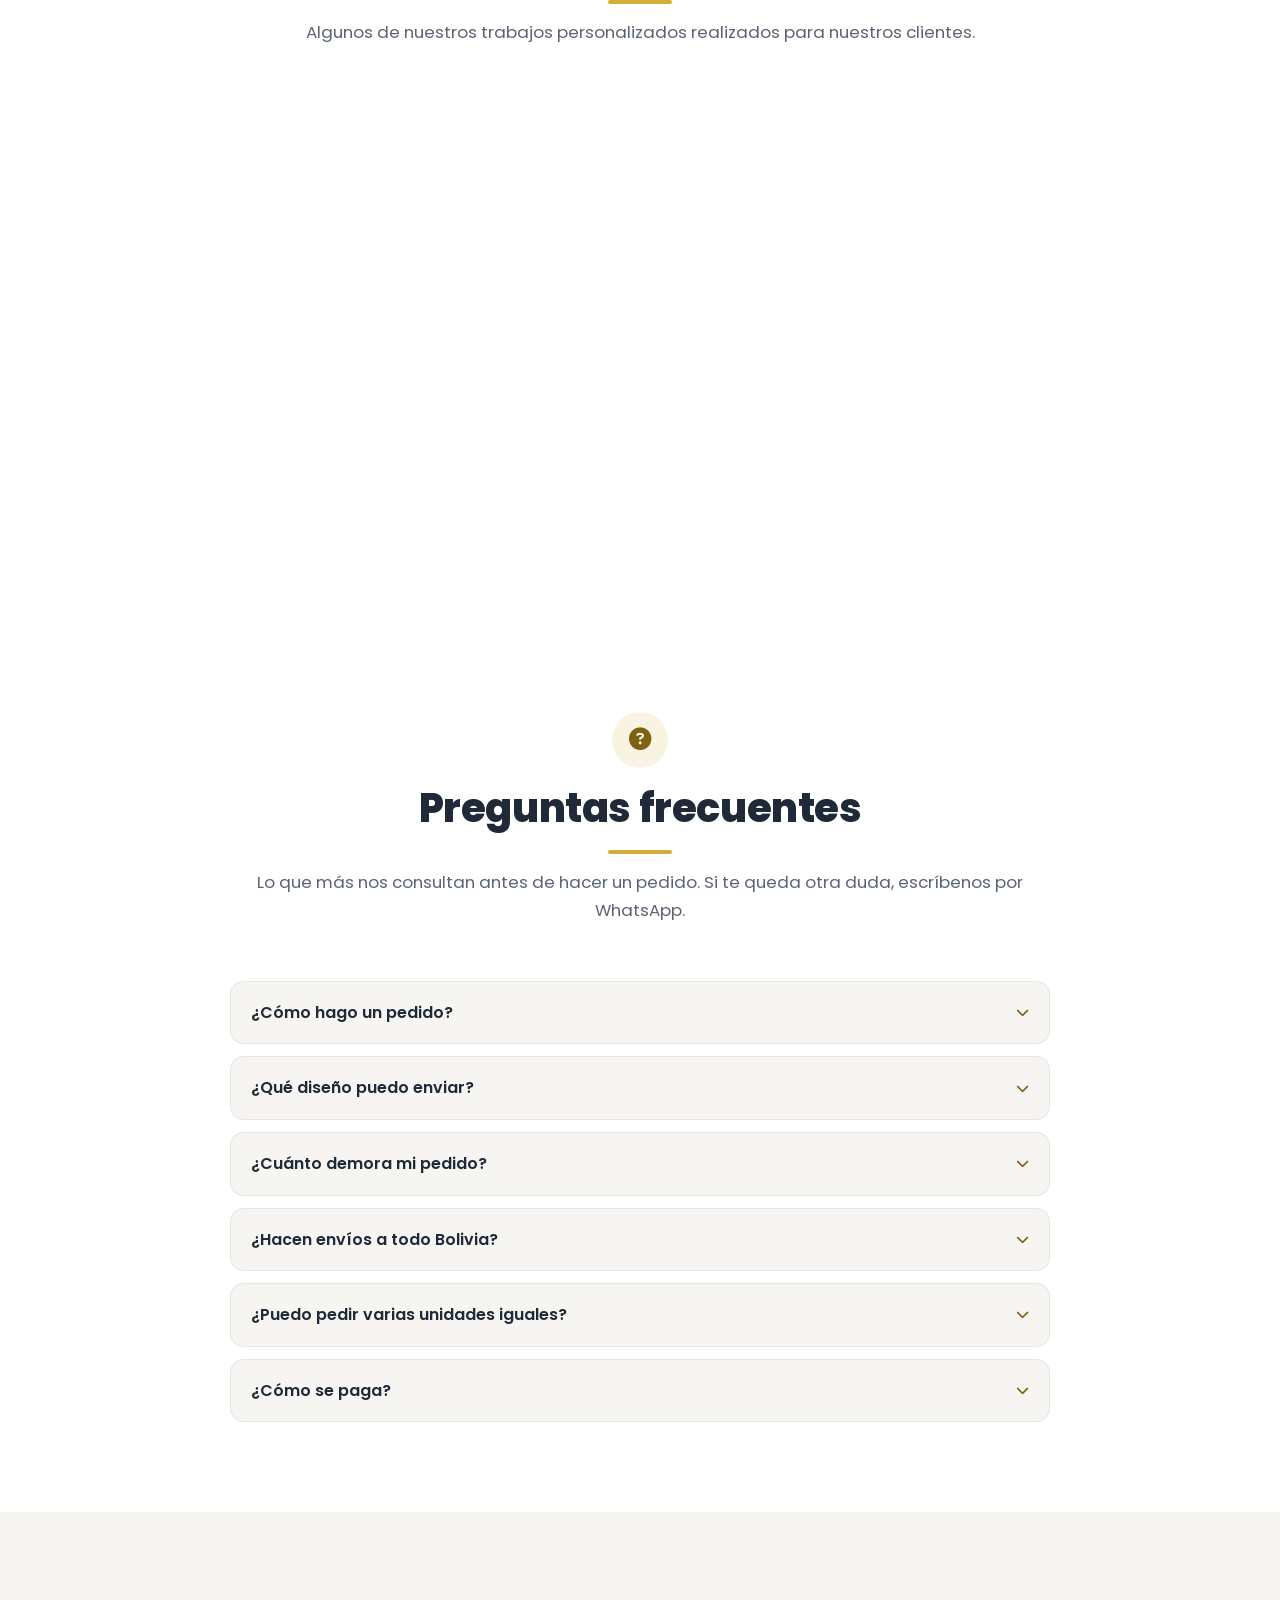
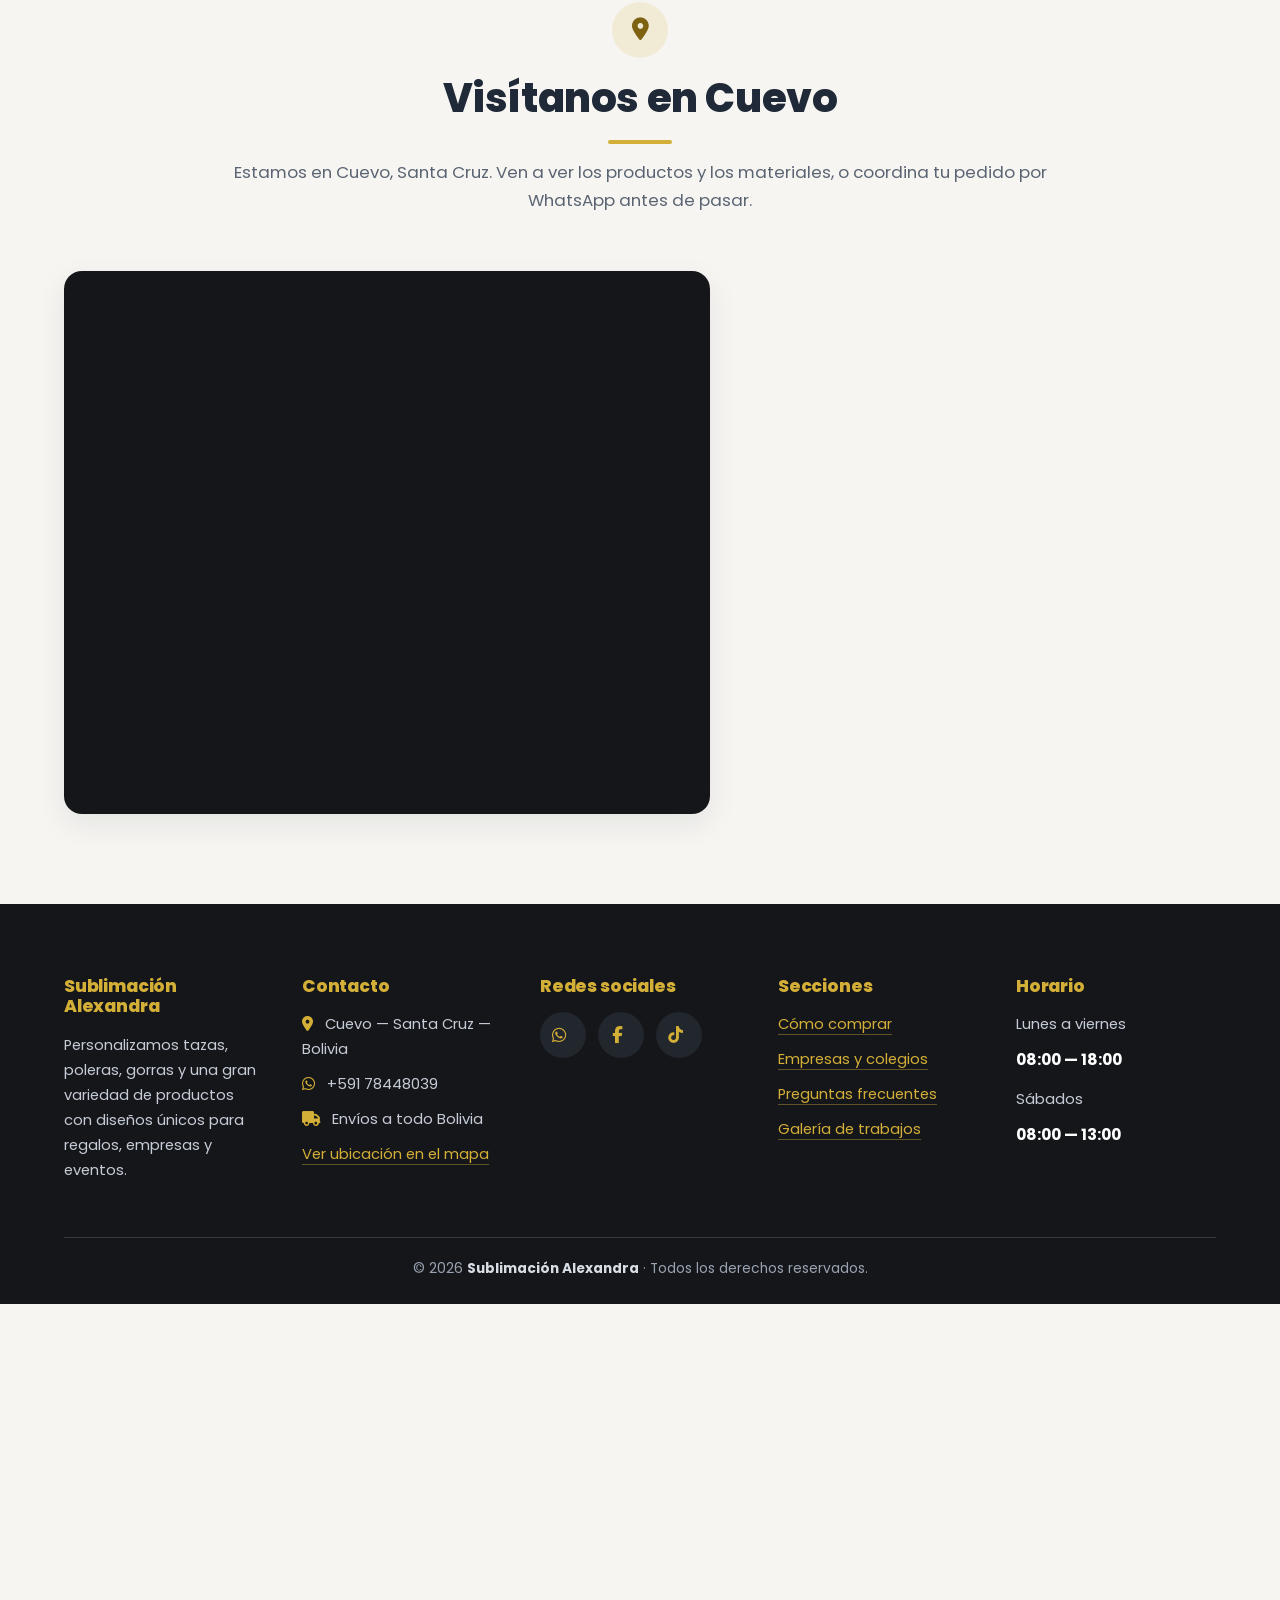
==== commit 5be3e9ad: "Update index.html" ====
--- a/index.html
+++ b/index.html
@@ -18,7 +18,7 @@
 <meta property="og:site_name" content="Sublimación Alexandra">
 <meta property="og:locale" content="es_BO">
 <meta property="og:title" content="Sublimación Alexandra | Regalos personalizados en Bolivia">
-<meta property="og:description" content="Tazas desde 25 Bs, poleras, gorras y regalos personalizados con tus fotos, nombres o logo. Envíos a todo Bolivia.">
+<meta property="og:description" content="Tazas desde 30 Bs, poleras, gorras y regalos personalizados con tus fotos, nombres o logo. Envíos a todo Bolivia.">
 <meta property="og:url" content="https://sublimacionalexandra.github.io/">
 <meta property="og:image" content="https://sublimacionalexandra.github.io/og-image.jpg">
 <meta property="og:image:width" content="1200">
@@ -327,7 +327,7 @@
 
     <p class="banner-texto">
       Convertimos tus fotos, nombres, frases o el logo de tu empresa en regalos únicos.
-      Tazas desde 25 Bs, con envío a todo el país.
+      Tazas desde 30 Bs, con envío a todo el país.
     </p>
 
     <div class="banner-botones">
@@ -430,7 +430,7 @@
       <div class="card-info">
         <h3>Taza Blanca 11 oz</h3>
         <p>Ideal para fotografías, nombres, frases, logotipos y regalos personalizados.</p>
-        <div class="precio">25 Bs</div>
+        <div class="precio">30 Bs</div>
         <div class="botones">
           <button type="button" class="btn-ver">Ver detalles</button>
           <a class="btn-comprar" href="https://wa.me/59178448039?text=Hola%20Alexandra%2C%20quiero%20la%20Taza%20Blanca%2011%20oz%20%2825%20Bs%29." target="_blank" rel="noopener">Pedir</a>
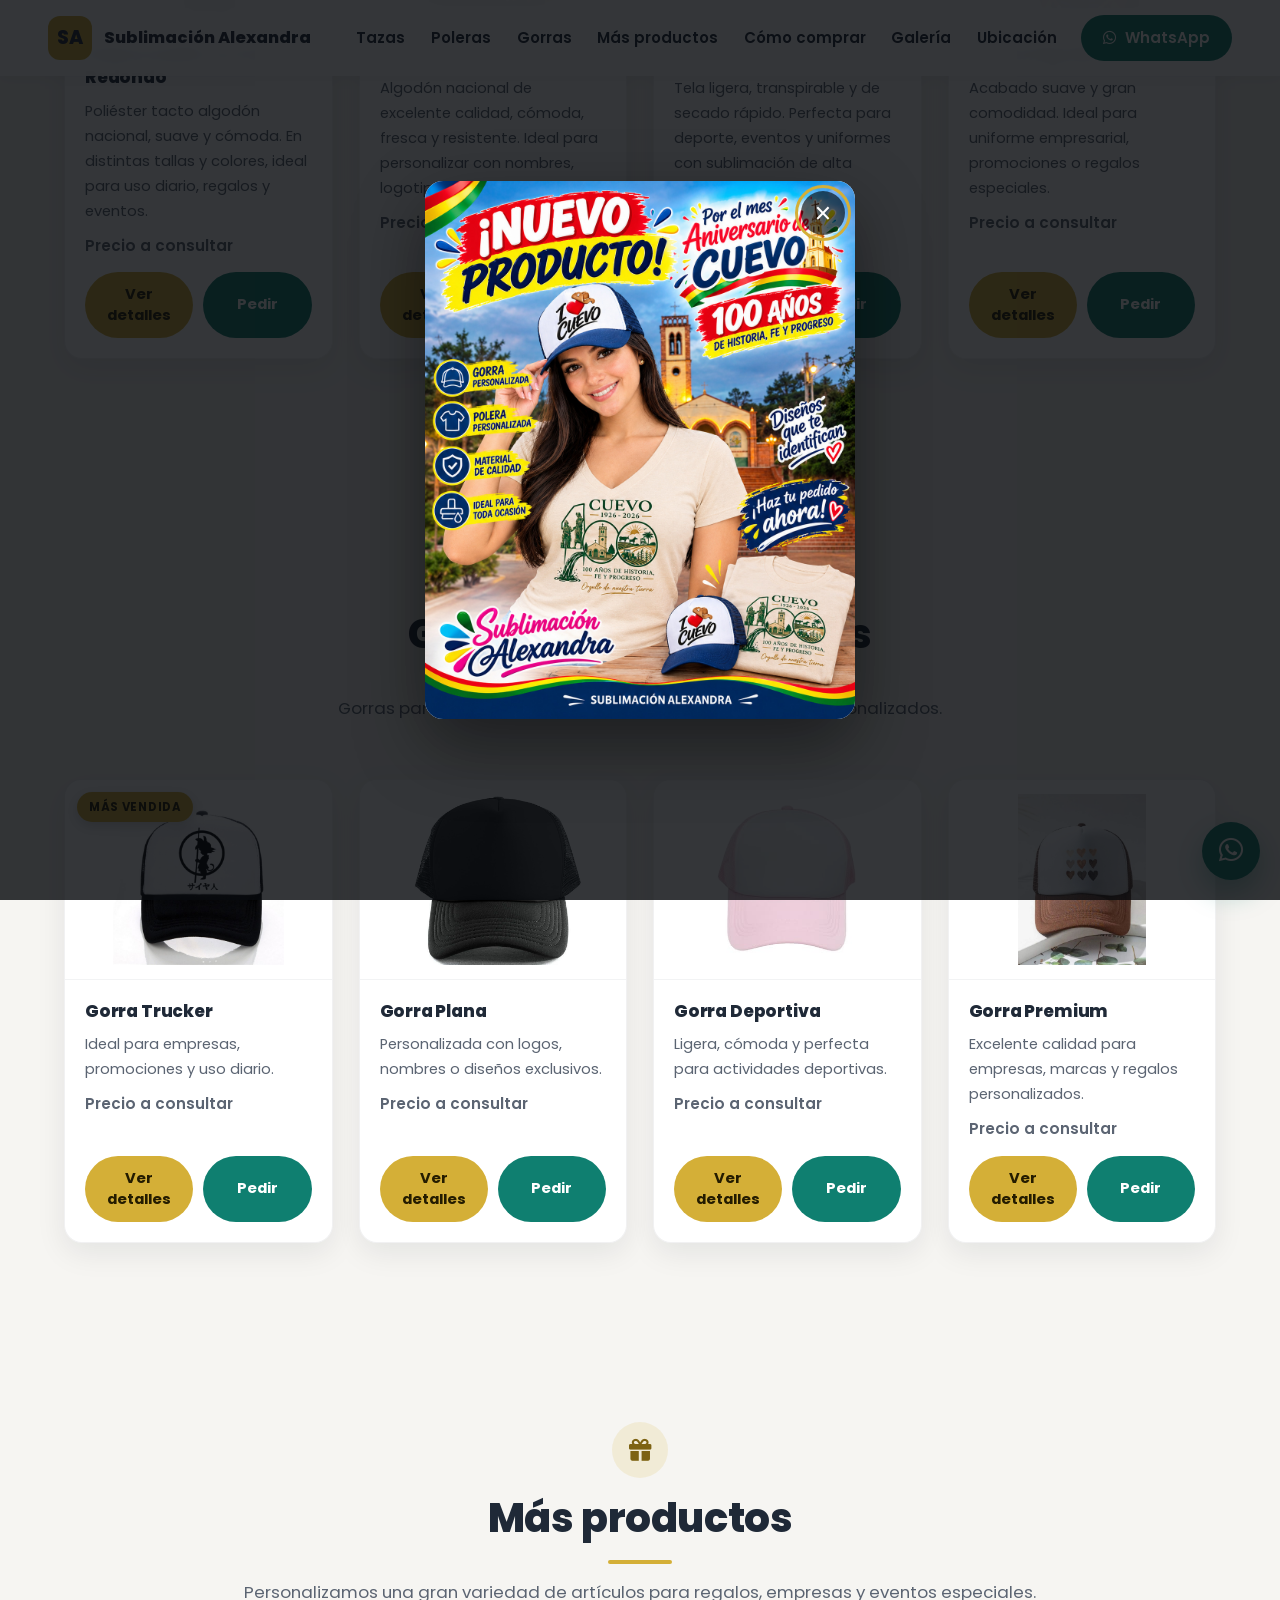
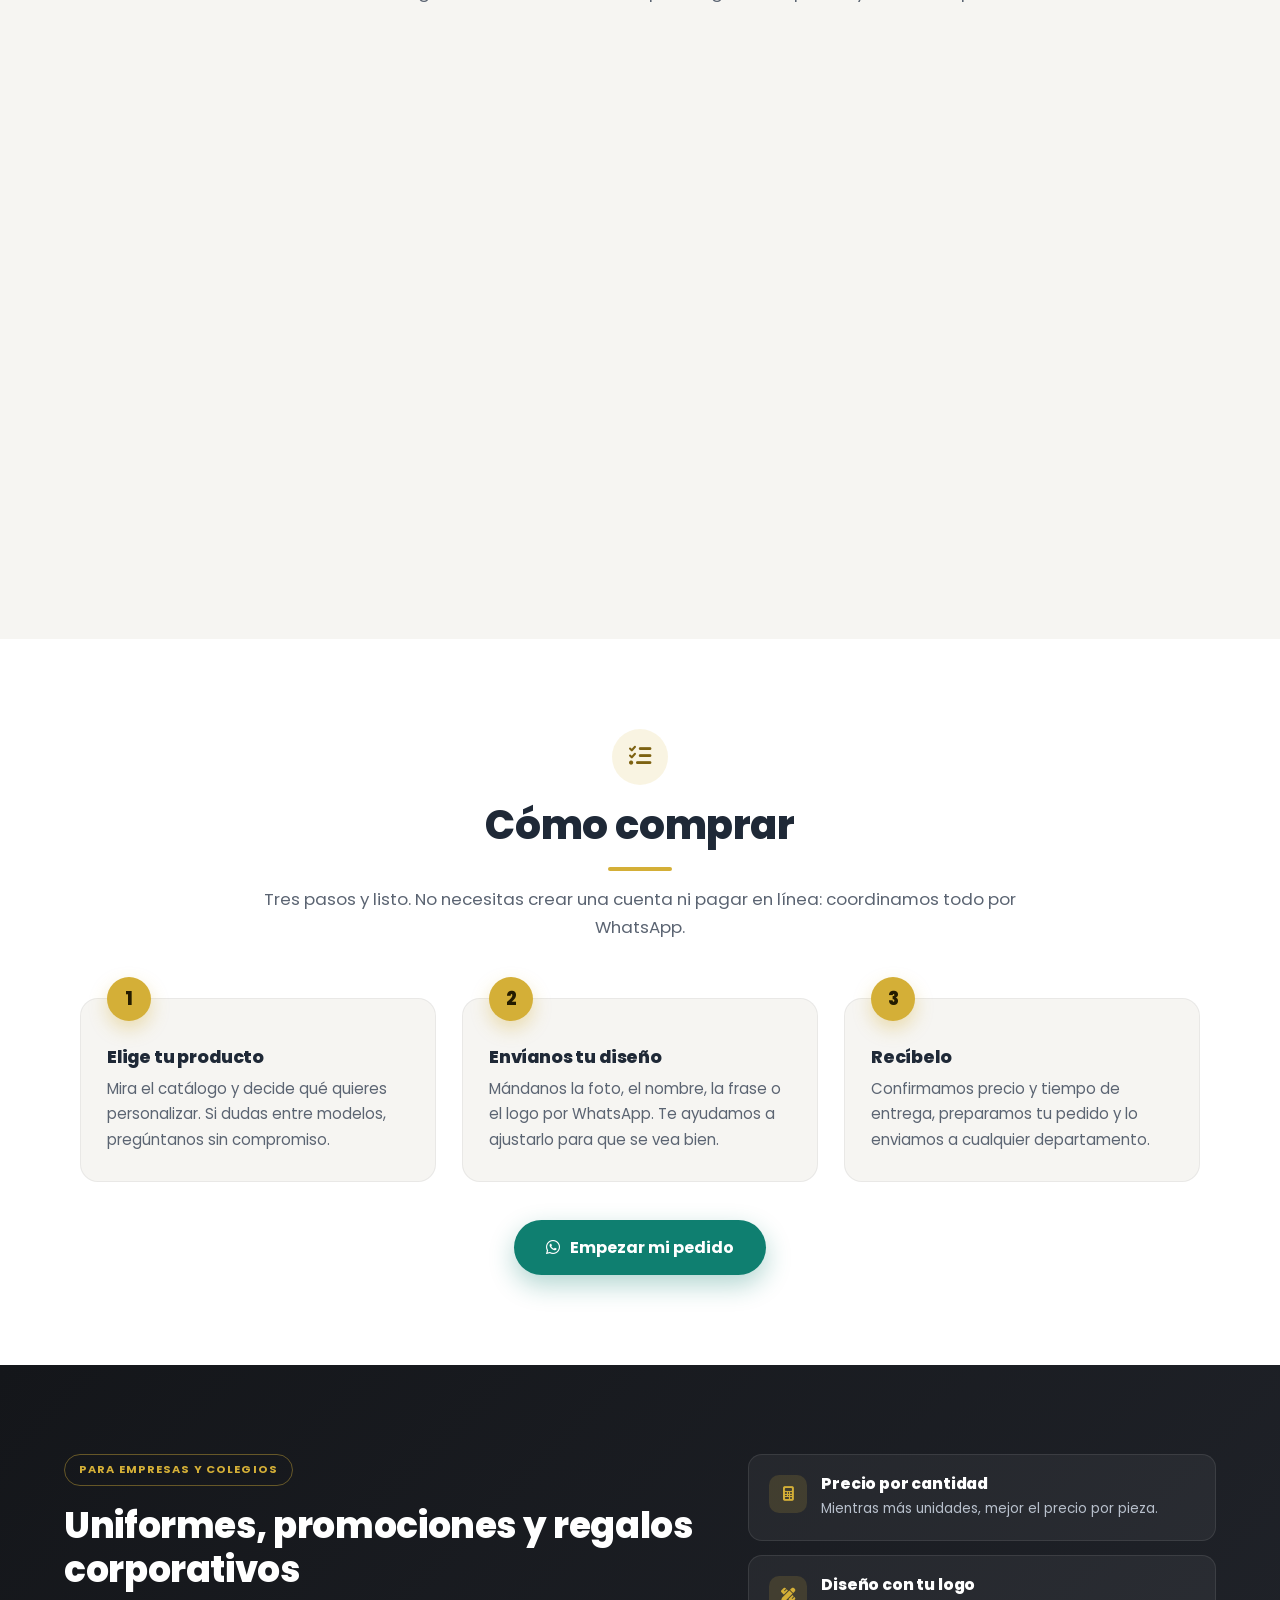
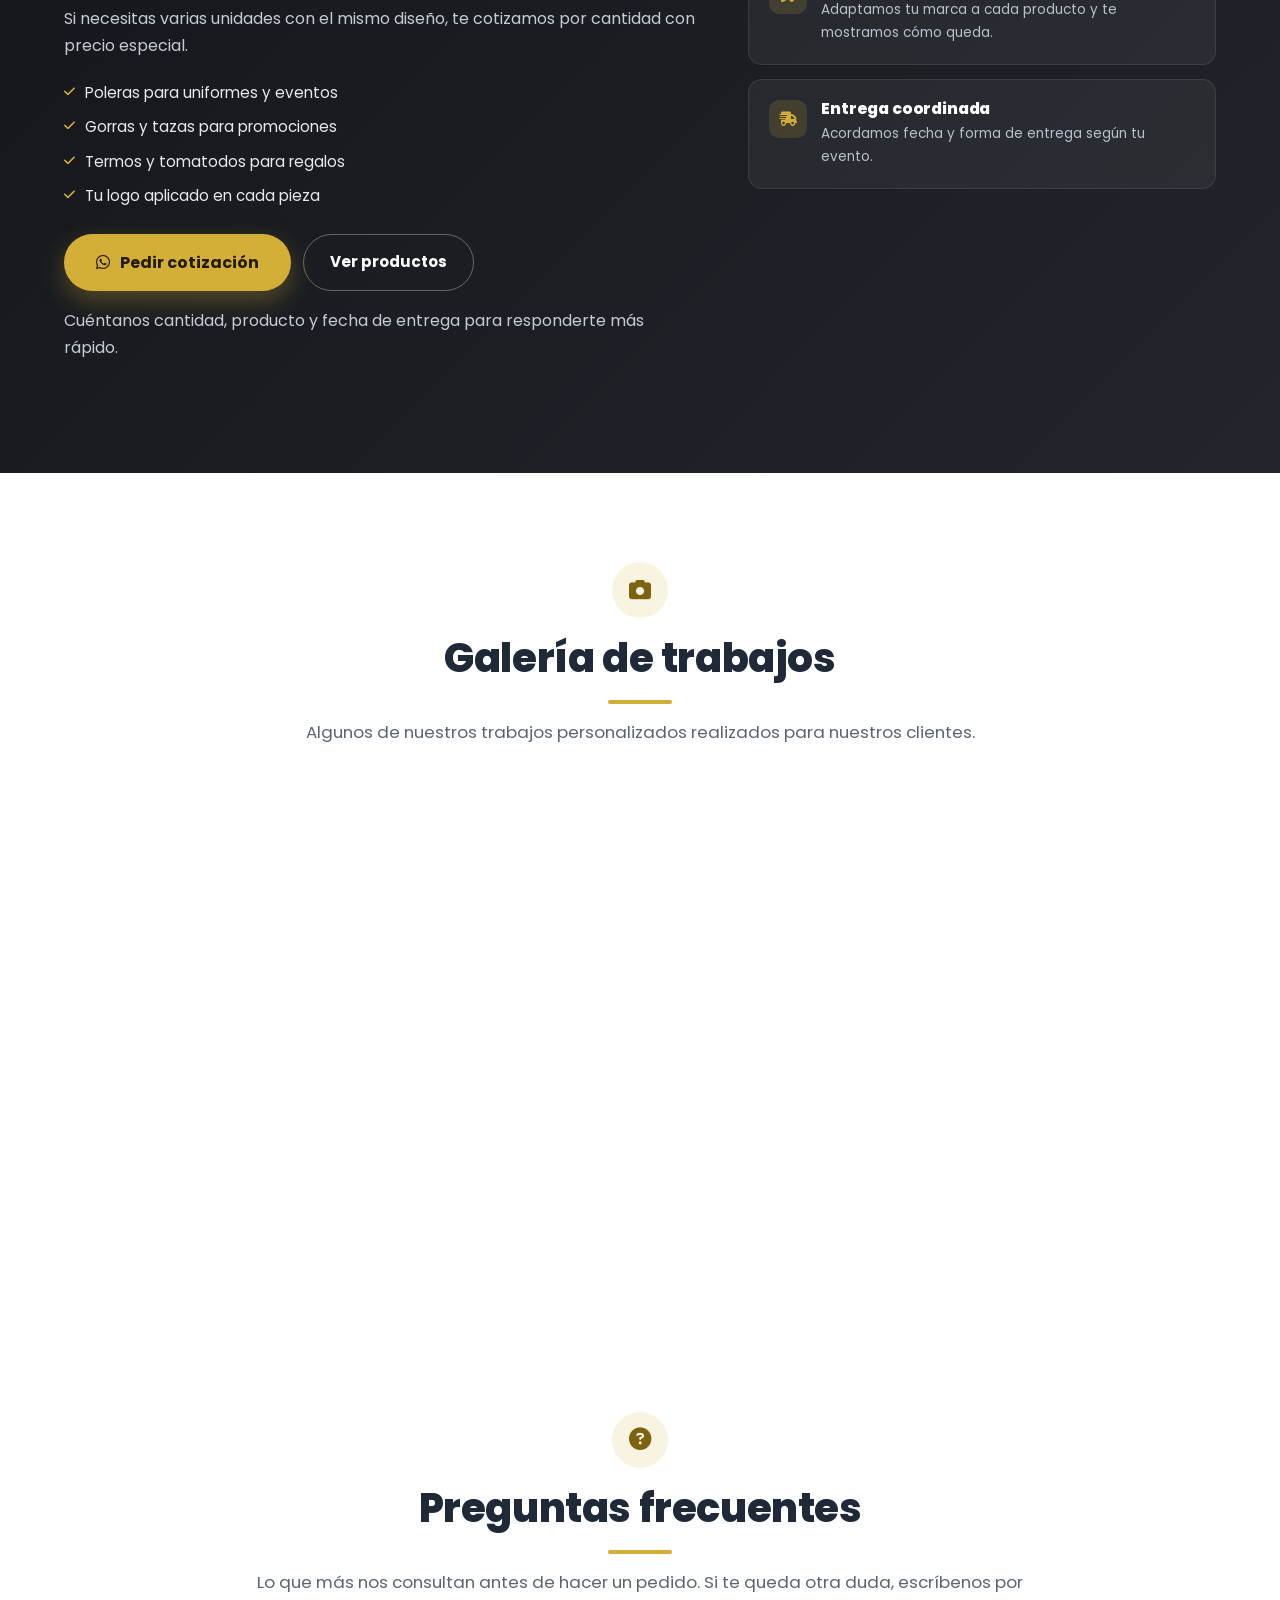
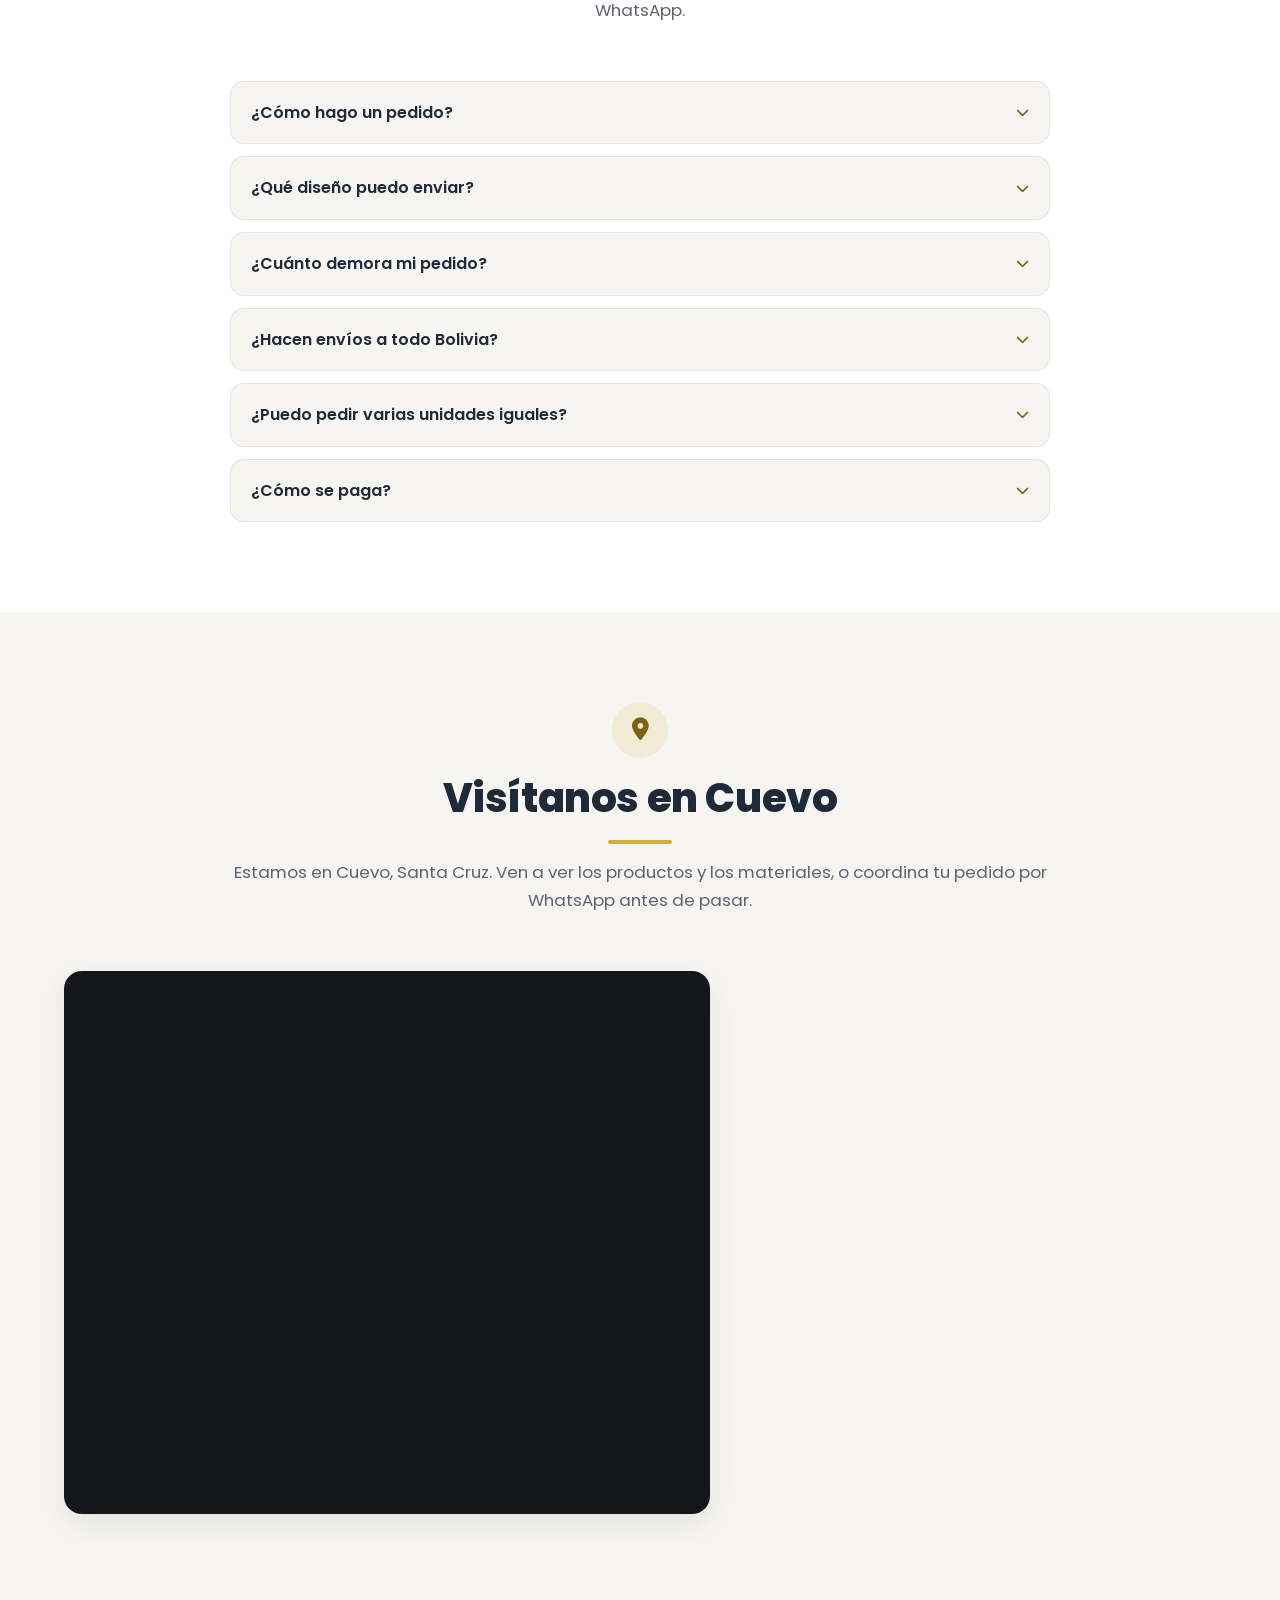
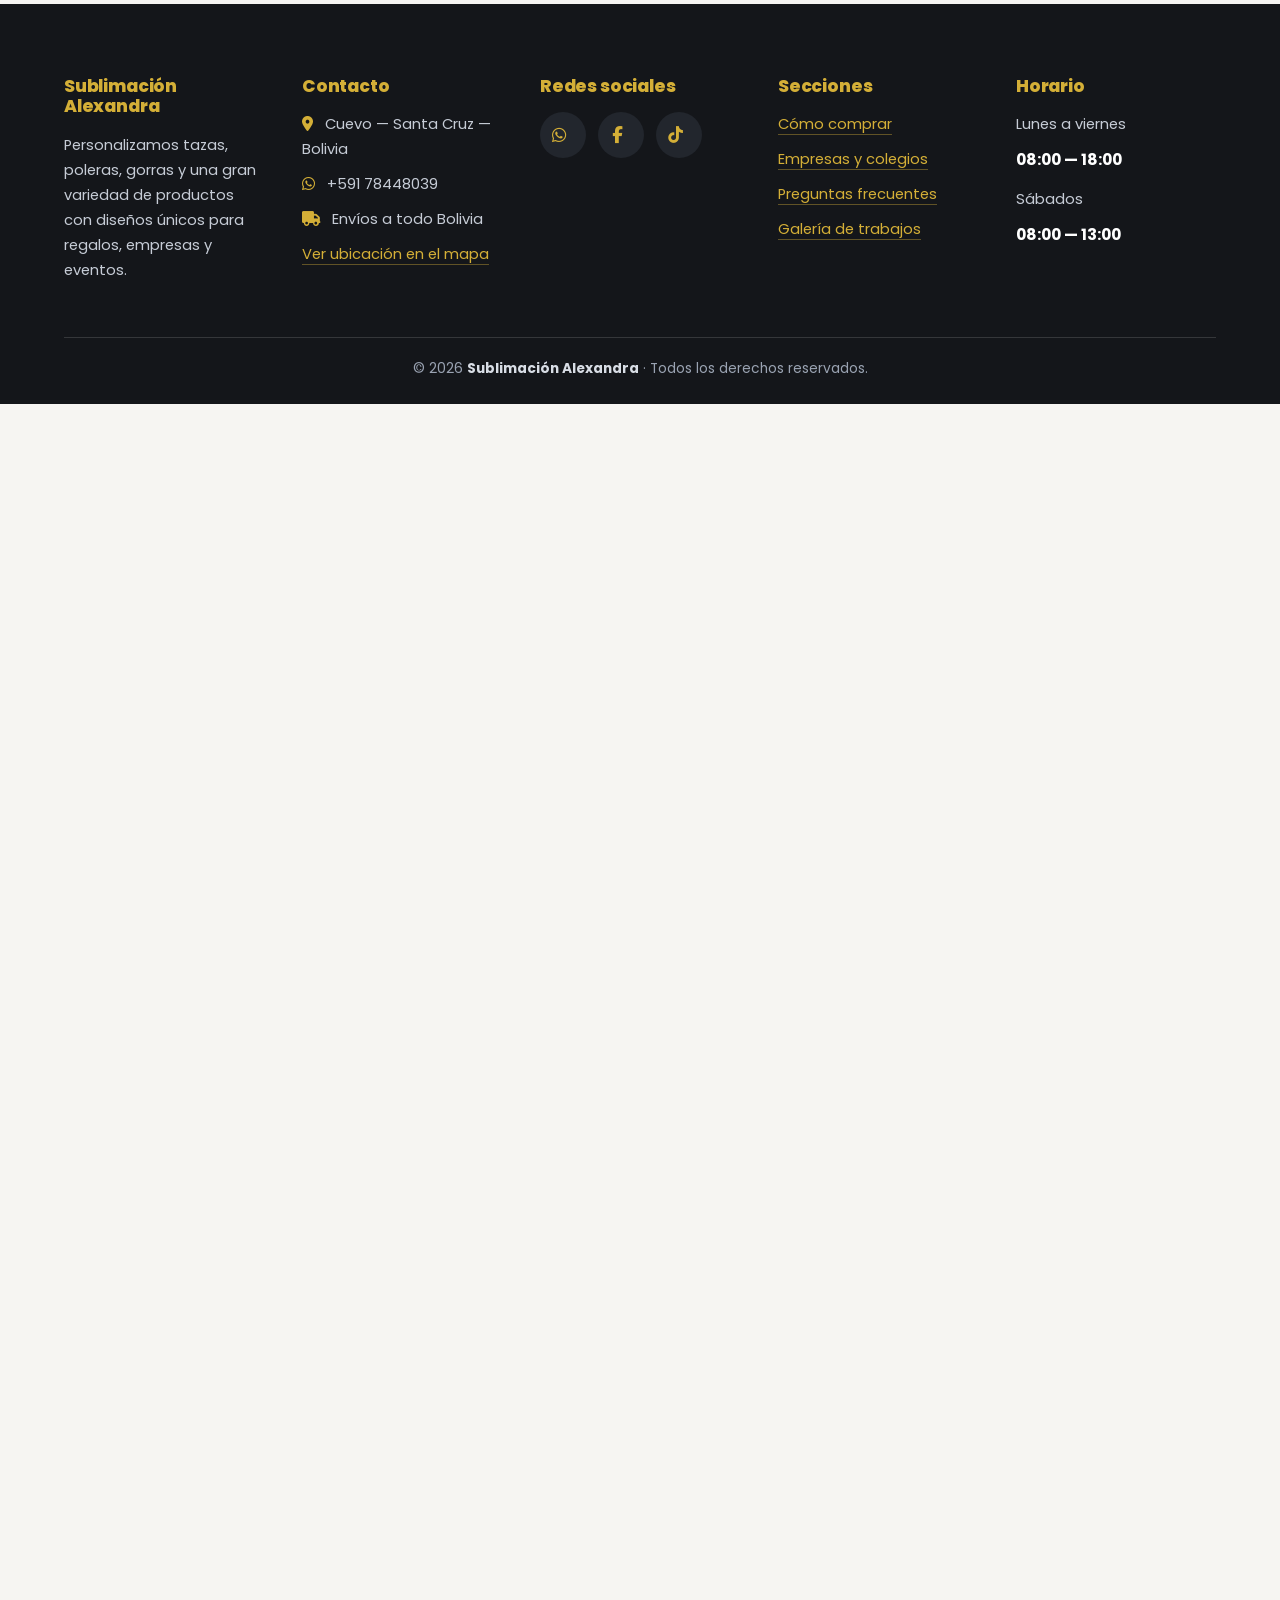
==== commit 132b063b: "Update index.html" ====
--- a/index.html
+++ b/index.html
@@ -443,9 +443,9 @@
            width="600" height="450" loading="lazy" decoding="async">
       <div class="card-info">
         <h3>Taza Mágica Roja 11 oz</h3>
-        <p>La imagen aparece al servir una bebida caliente. Taza mágica con su cajita 60 Bs, sin la cajita 50 Bs.</p>
+        <p>La imagen aparece al servir una bebida caliente. Tu compra incluye diseño personalizado</p>
         <div class="precio">50 Bs</div>
-        <p class="precio-nota"><i class="fas fa-gift" aria-hidden="true"></i> Con su cajita de regalo: 60 Bs</p>
+        <p class="precio-nota"><i class="fas fa-gift" aria-hidden="true"></i> Taza + su cajita de regalo: 60 Bs</p>
         <div class="botones">
           <button type="button" class="btn-ver">Ver detalles</button>
           <a class="btn-comprar" href="https://wa.me/59178448039?text=Hola%20Alexandra%2C%20quiero%20la%20Taza%20M%C3%A1gica%20Roja%20(50%20Bs%20sin%20cajita%20%2F%2060%20Bs%20con%20cajita)." target="_blank" rel="noopener">Pedir</a>
@@ -458,9 +458,9 @@
            width="600" height="450" loading="lazy" decoding="async" data-pendiente>
       <div class="card-info">
         <h3>Taza Mágica Negra 11 oz</h3>
-        <p>La imagen aparece al servir una bebida caliente. Taza mágica con su cajita 60 Bs, sin la cajita 50 Bs.</p>
+        <p>La imagen aparece al servir una bebida caliente. Tu compra incluye diseño personalizado.</p>
         <div class="precio">50 Bs</div>
-        <p class="precio-nota"><i class="fas fa-gift" aria-hidden="true"></i> Con su cajita de regalo: 60 Bs</p>
+        <p class="precio-nota"><i class="fas fa-gift" aria-hidden="true"></i> Taza + su cajita de regalo: 60 Bs</p>
         <div class="botones">
           <button type="button" class="btn-ver">Ver detalles</button>
           <a class="btn-comprar" href="https://wa.me/59178448039?text=Hola%20Alexandra%2C%20quiero%20la%20Taza%20M%C3%A1gica%20Negra%20(50%20Bs%20sin%20cajita%20%2F%2060%20Bs%20con%20cajita)." target="_blank" rel="noopener">Pedir</a>
@@ -473,9 +473,9 @@
            width="600" height="450" loading="lazy" decoding="async" data-pendiente>
       <div class="card-info">
         <h3>Taza Mágica Azul 11 oz</h3>
-        <p>La imagen aparece al servir una bebida caliente. Taza mágica con su cajita 60 Bs, sin la cajita 50 Bs.</p>
+        <p>La imagen aparece al servir una bebida caliente. Tu compra incluye diseño personalizado.</p>
         <div class="precio">50 Bs</div>
-        <p class="precio-nota"><i class="fas fa-gift" aria-hidden="true"></i> Con su cajita de regalo: 60 Bs</p>
+        <p class="precio-nota"><i class="fas fa-gift" aria-hidden="true"></i> Taza  + su cajita de regalo: 60 Bs</p>
         <div class="botones">
           <button type="button" class="btn-ver">Ver detalles</button>
           <a class="btn-comprar" href="https://wa.me/59178448039?text=Hola%20Alexandra%2C%20quiero%20la%20Taza%20M%C3%A1gica%20Azul%20(50%20Bs%20sin%20cajita%20%2F%2060%20Bs%20con%20cajita)." target="_blank" rel="noopener">Pedir</a>
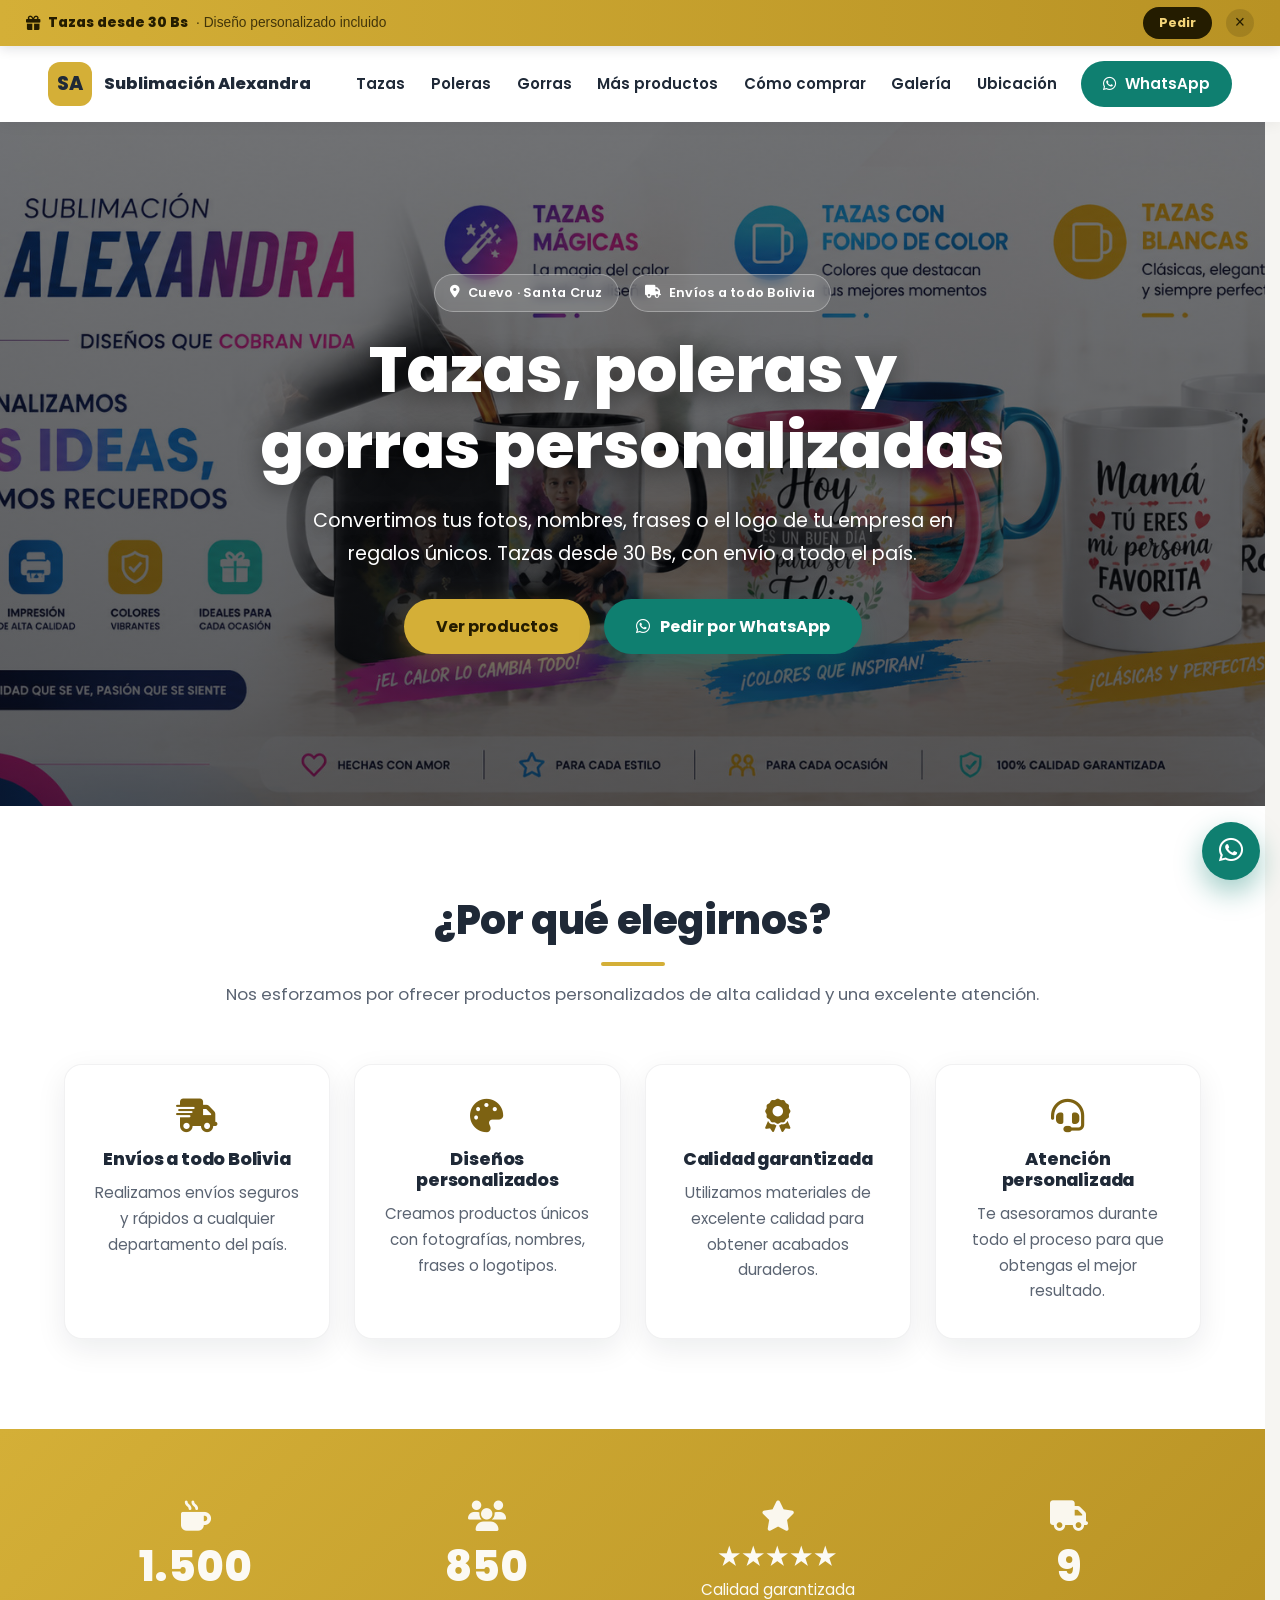
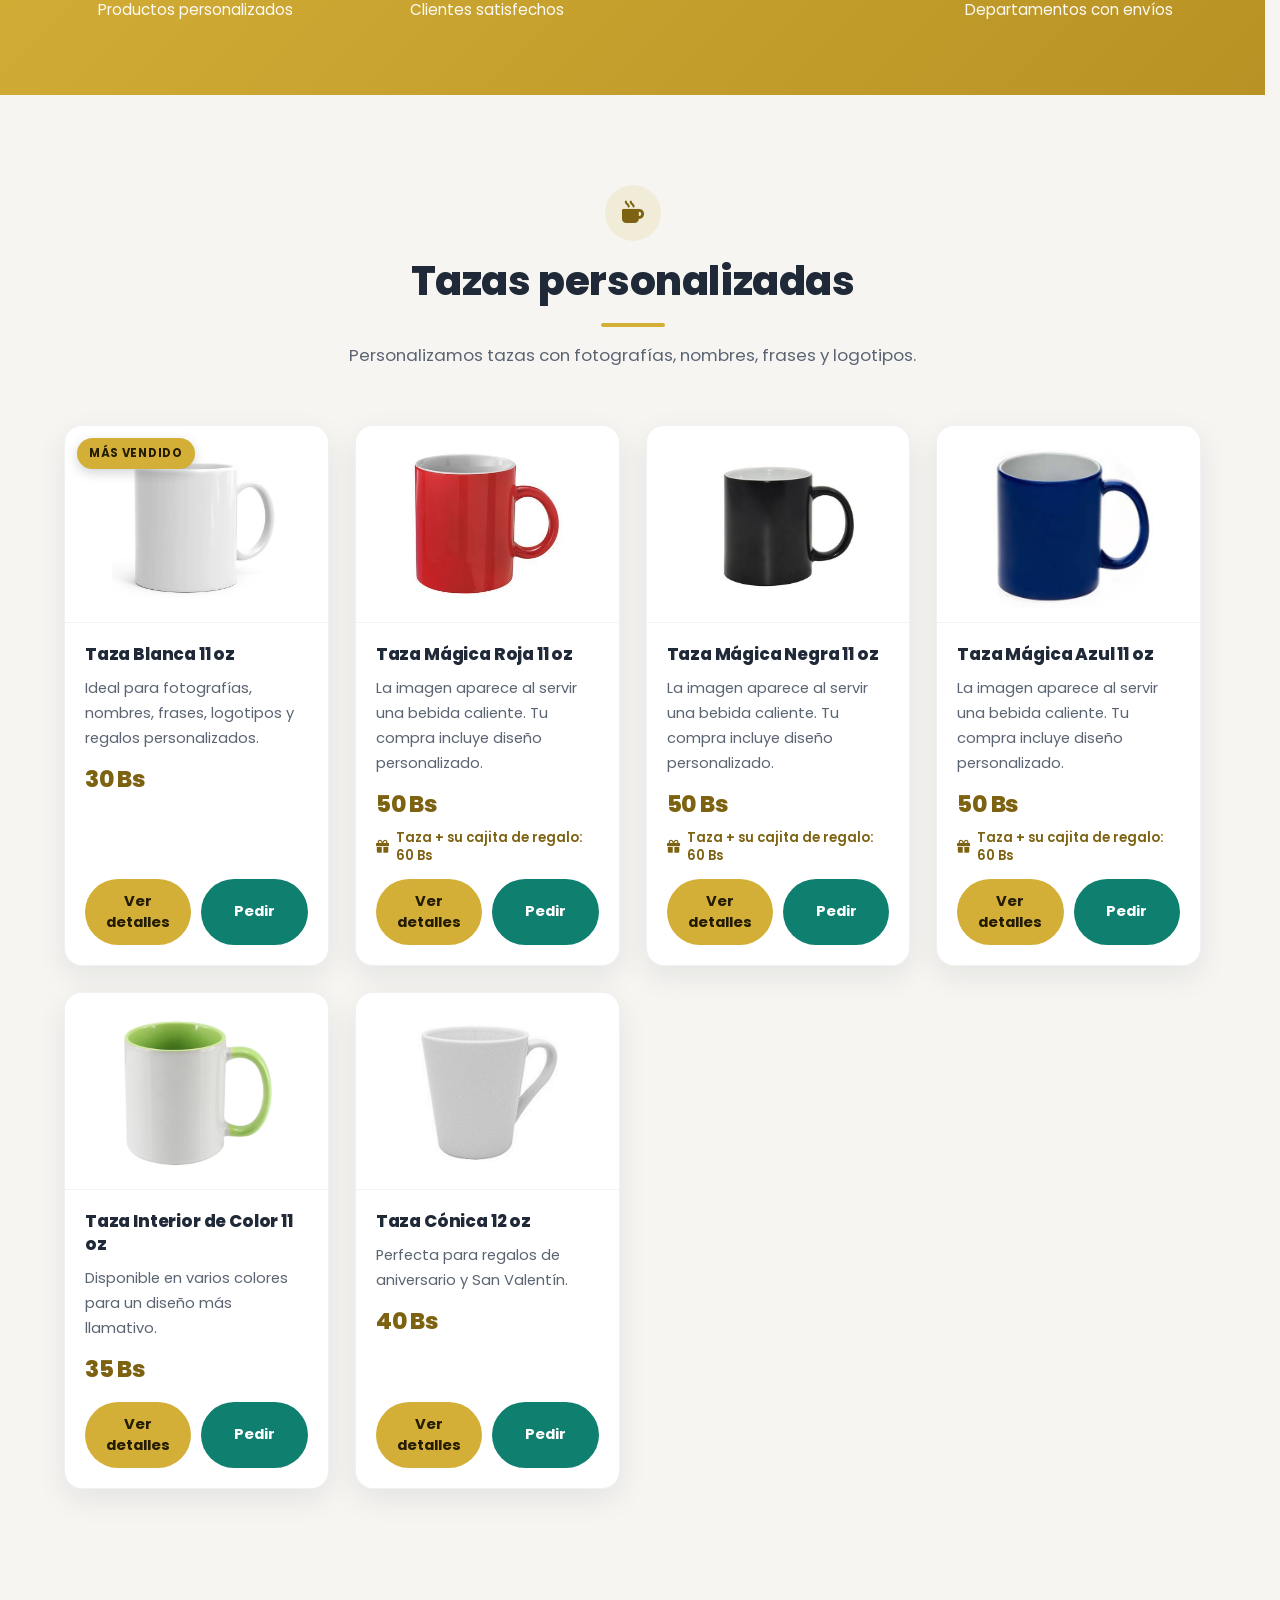
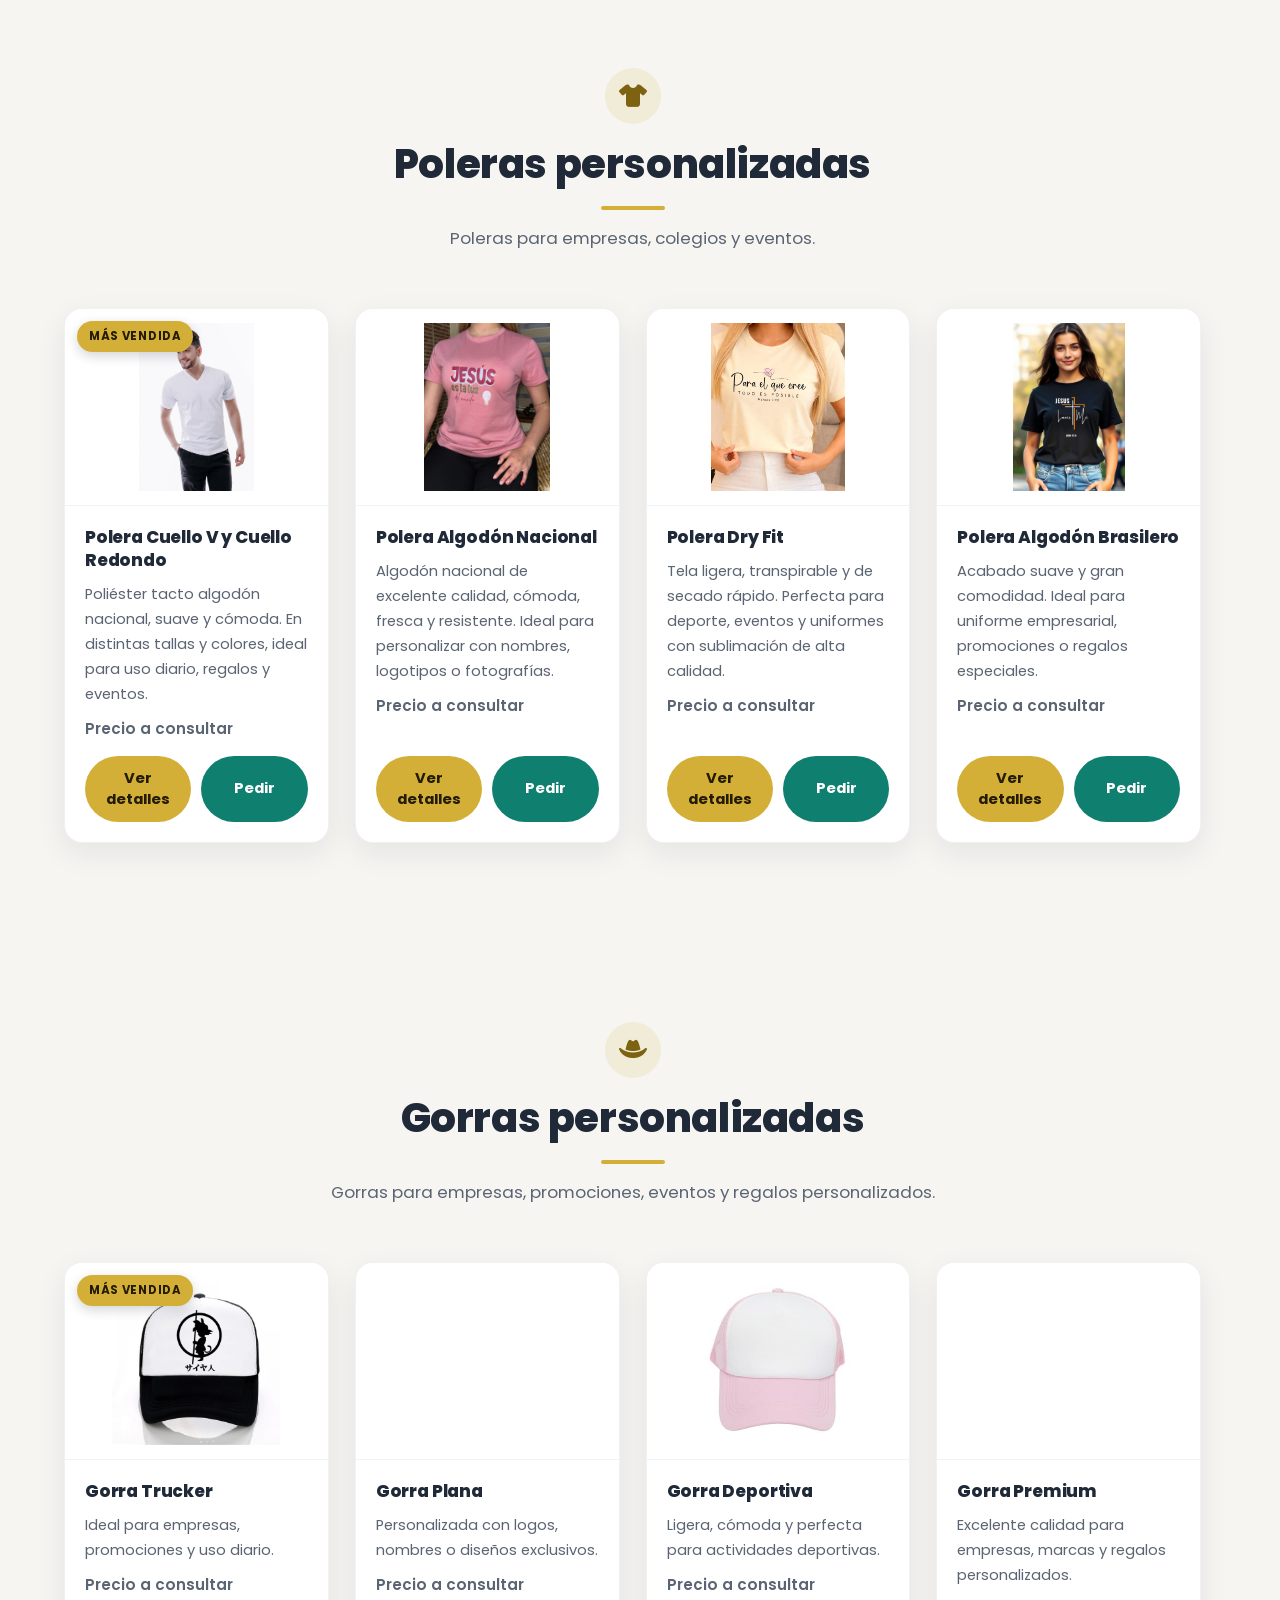
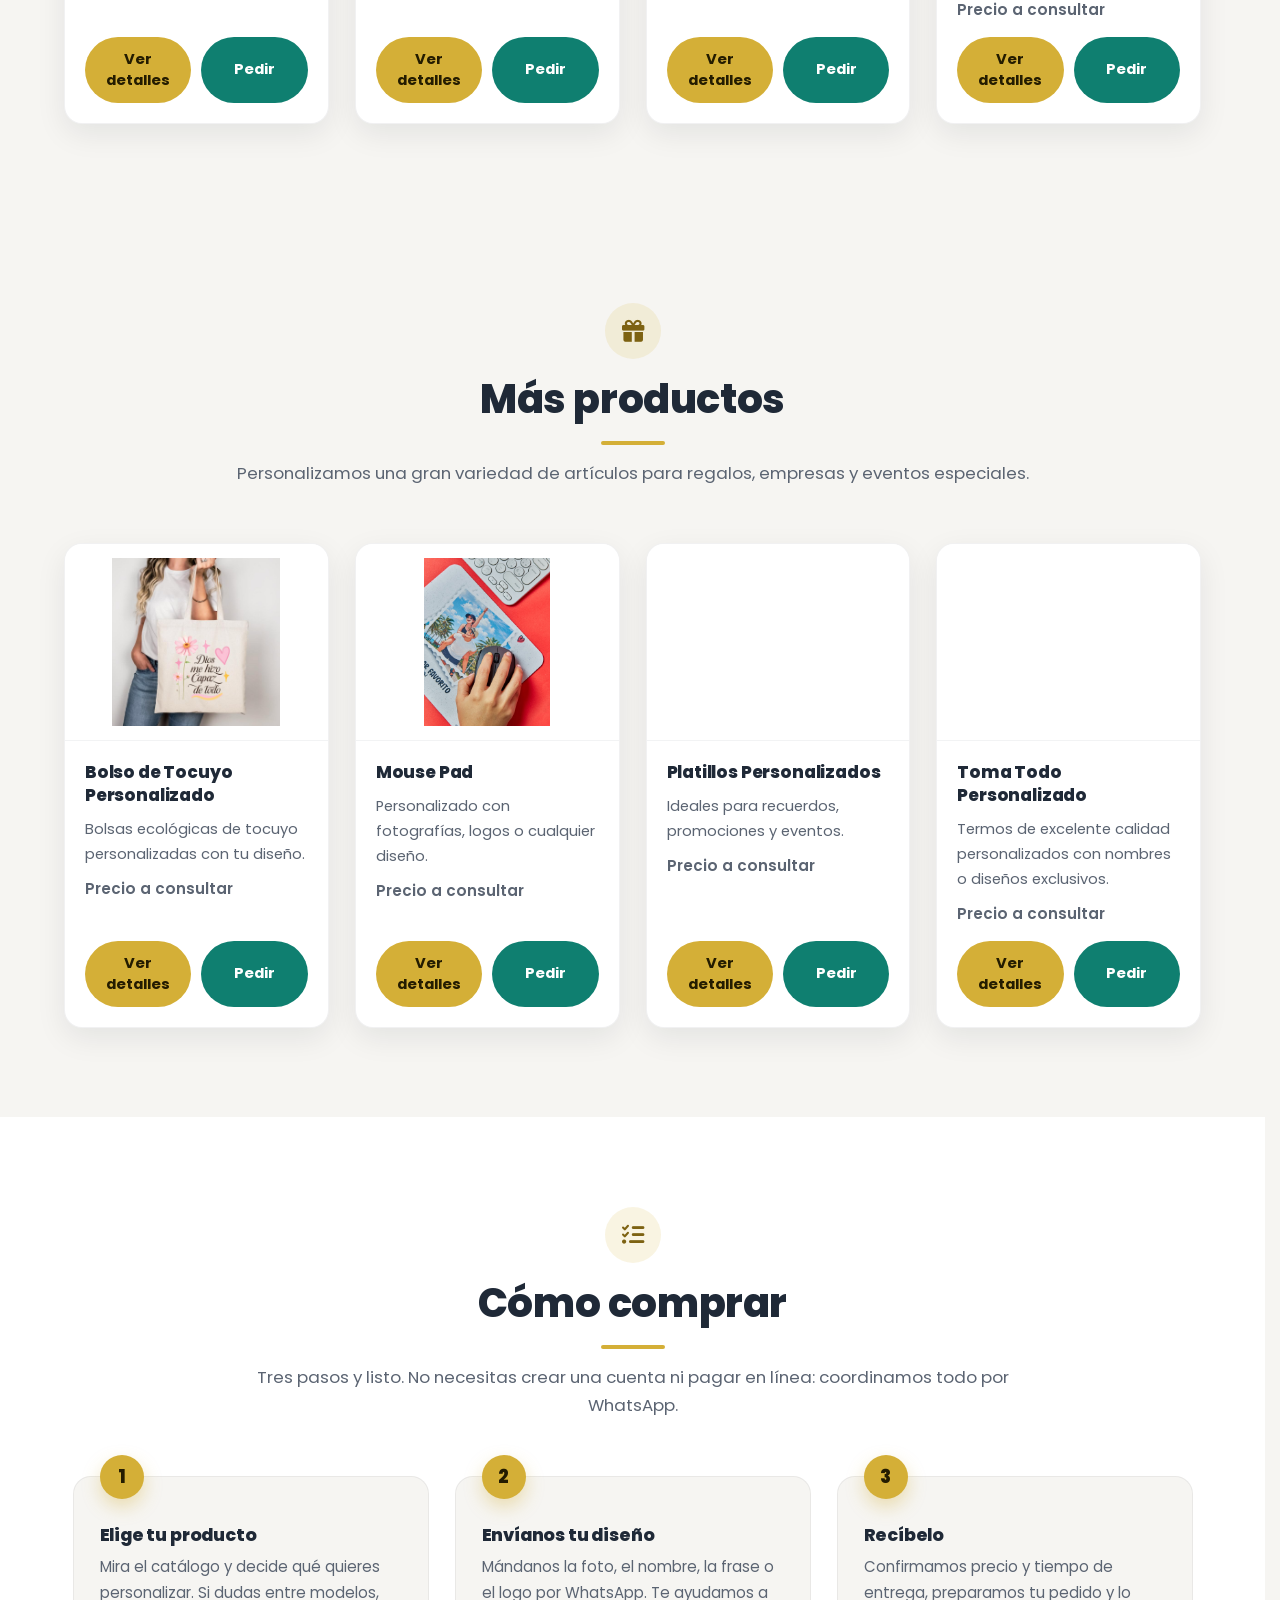
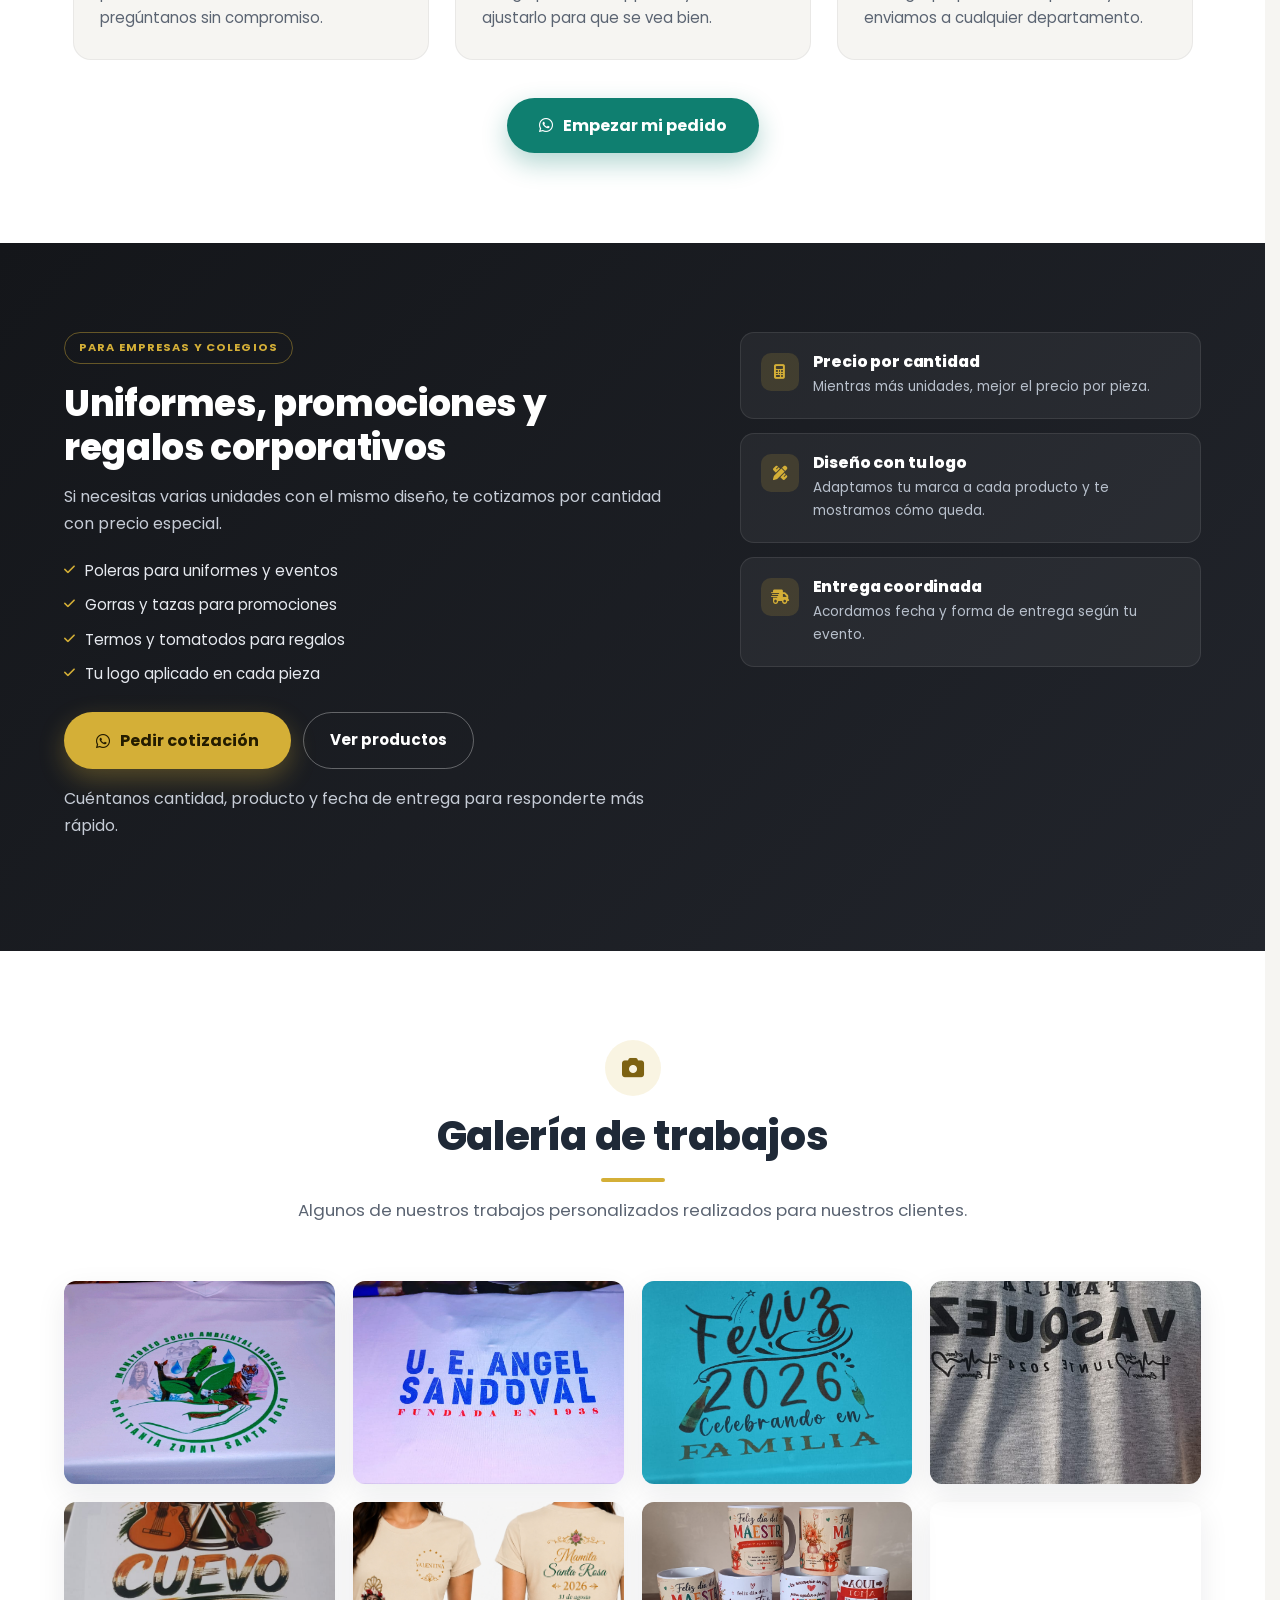
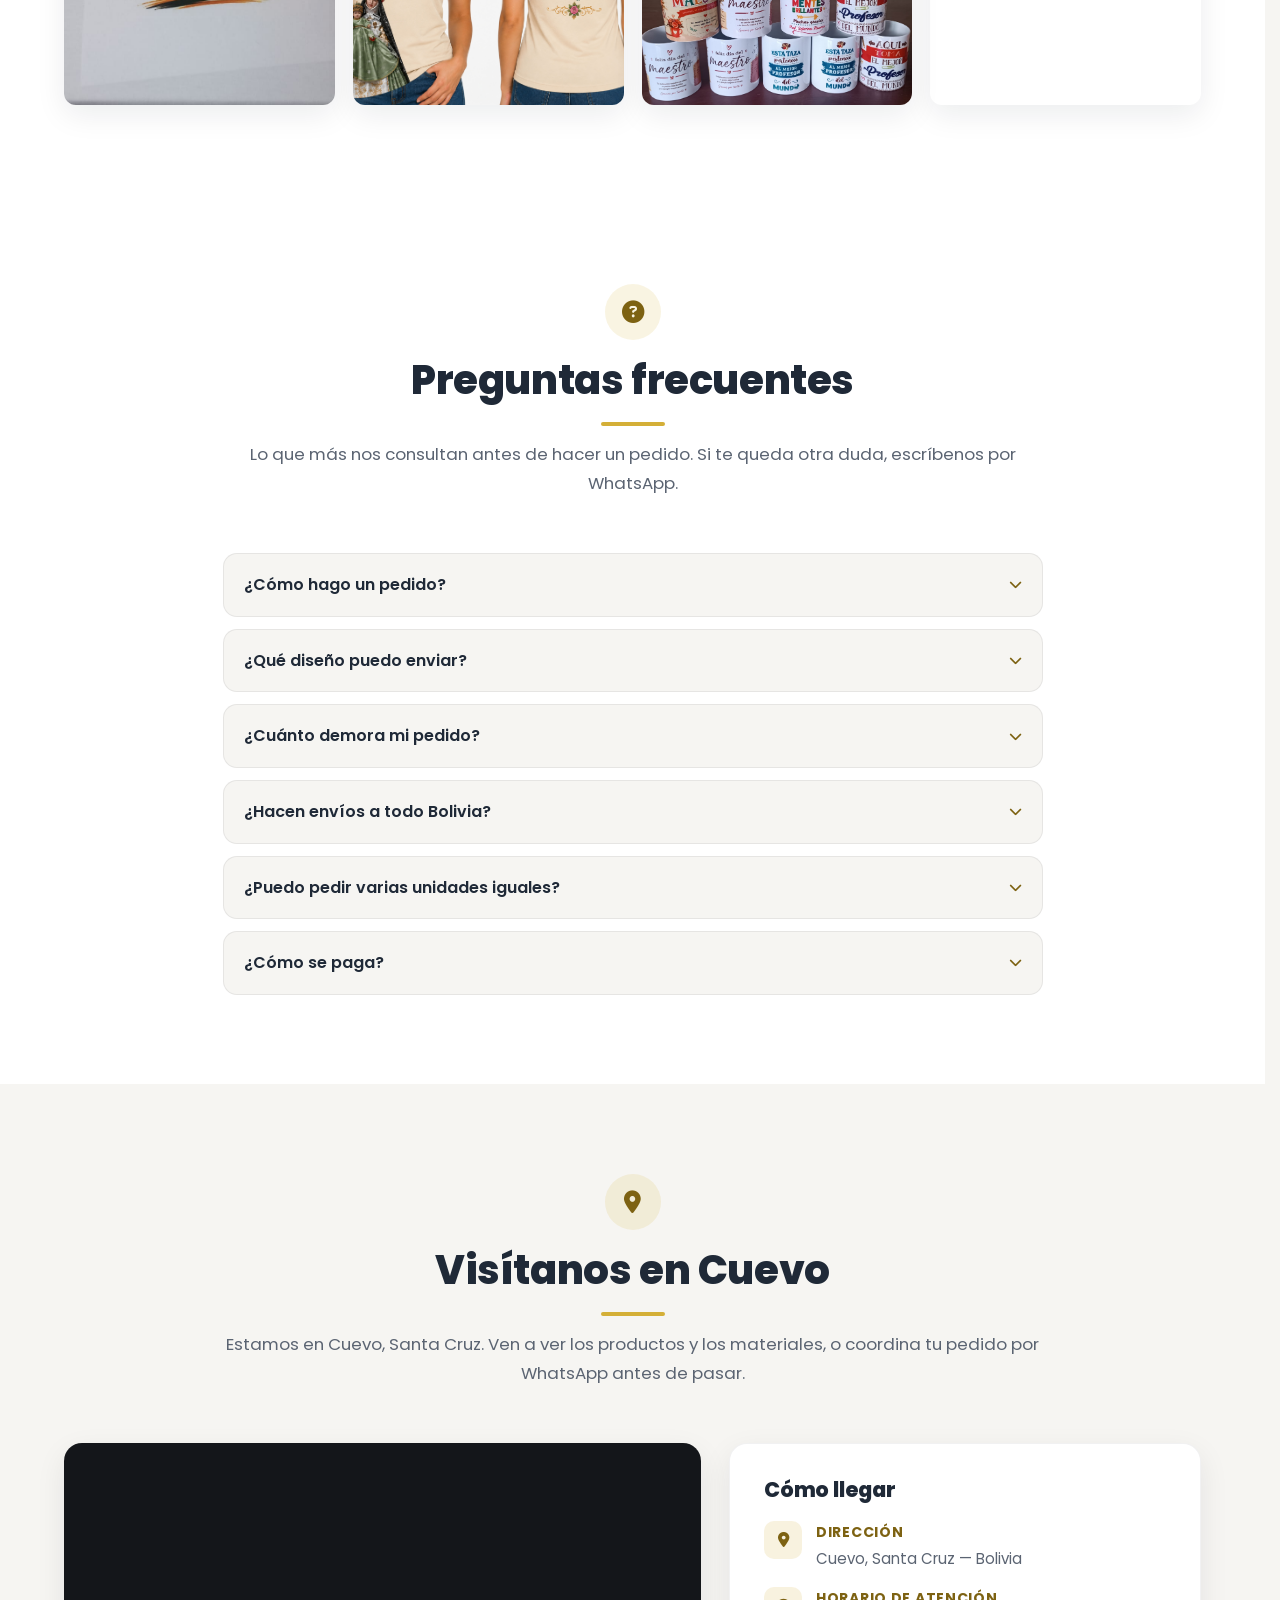
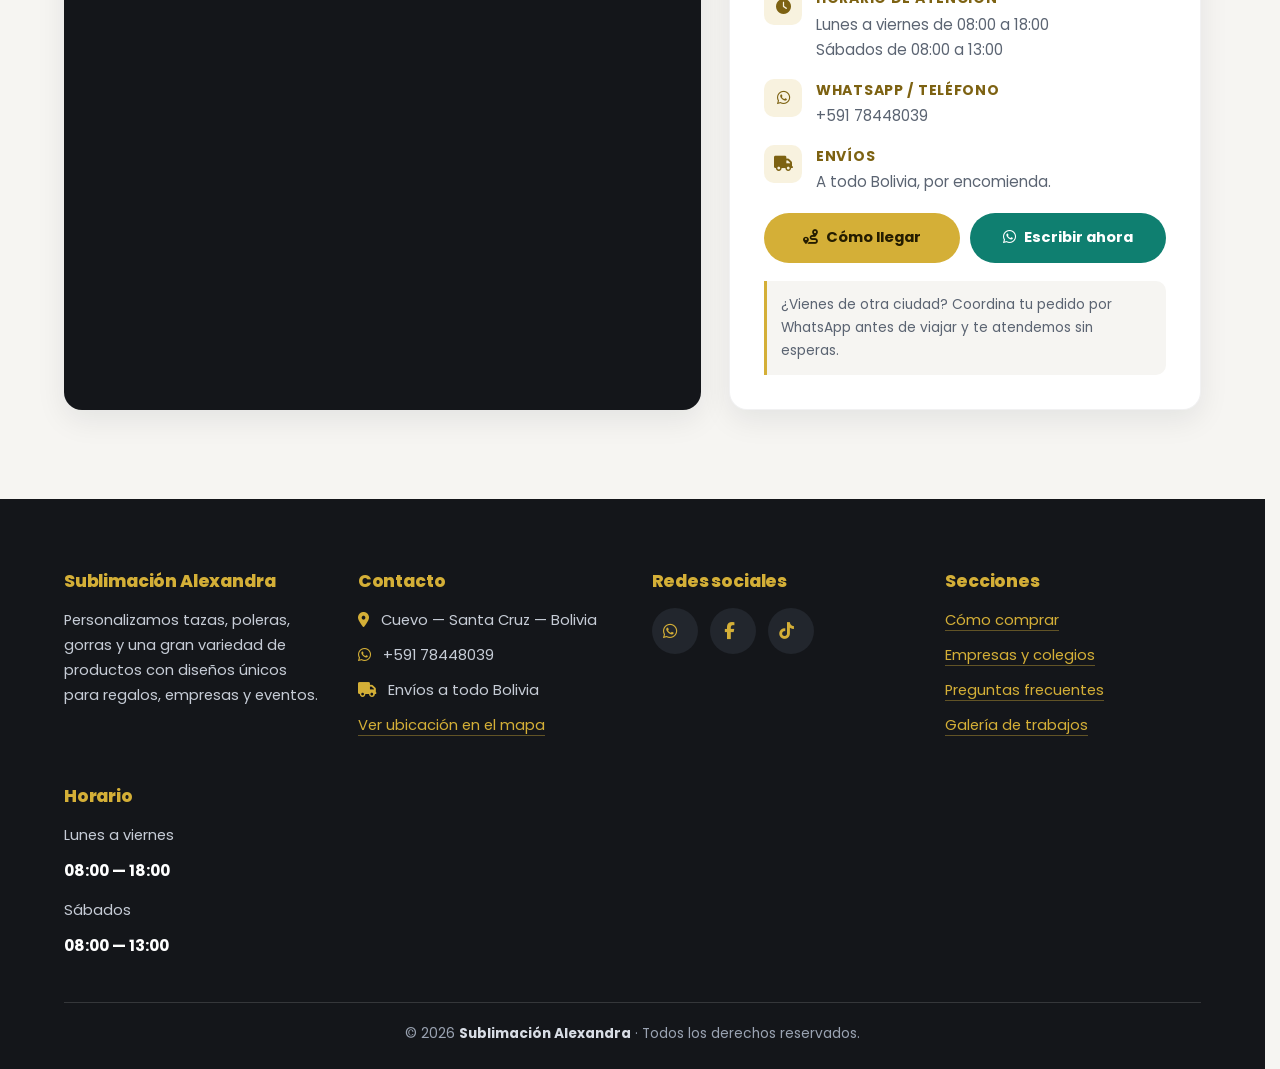
==== commit 8b38bf83: "Add files via upload" ====
--- a/index.html
+++ b/index.html
@@ -1,5 +1,5 @@
 <!DOCTYPE html>
-<html lang="es">
+<html lang="es" data-barra="v1">
 
 <head>
 
@@ -26,7 +26,7 @@
 <meta property="og:image:alt" content="Sublimación Alexandra: tazas, poleras, gorras y regalos personalizados">
 <meta name="twitter:card" content="summary_large_image">
 <meta name="twitter:title" content="Sublimación Alexandra | Regalos personalizados en Bolivia">
-<meta name="twitter:description" content="Tazas desde 25 Bs, poleras, gorras y regalos personalizados. Envíos a todo Bolivia.">
+<meta name="twitter:description" content="Tazas desde 30 Bs, poleras, gorras y regalos personalizados. Envíos a todo Bolivia.">
 <meta name="twitter:image" content="https://sublimacionalexandra.github.io/og-image.jpg">
 
 <!-- Aplicación instalable (PWA) -->
@@ -117,7 +117,7 @@
         "description": "Taza blanca de 11 oz sublimada con fotografías, nombres, frases o logotipos.",
         "offers": {
           "@type": "Offer",
-          "price": "25",
+          "price": "30",
           "priceCurrency": "BOB",
           "availability": "https://schema.org/InStock"
         }
@@ -130,7 +130,7 @@
         "@type": "Product",
         "name": "Taza Mágica Roja 11 oz",
         "image": "https://sublimacionalexandra.github.io/tazas/taza2.jpg",
-        "description": "La imagen aparece al servir una bebida caliente. Taza mágica con su cajita 60 Bs, sin la cajita 50 Bs.",
+        "description": "La imagen aparece al servir una bebida caliente. Tu compra incluye diseño personalizado.",
         "offers": {
           "@type": "Offer",
           "price": "50",
@@ -178,7 +178,7 @@
         "@type": "Product",
         "name": "Taza Mágica Negra 11 oz",
         "image": "https://sublimacionalexandra.github.io/tazas/taza-magica-negra.jpg",
-        "description": "La imagen aparece al servir una bebida caliente. Taza mágica con su cajita 60 Bs, sin la cajita 50 Bs.",
+        "description": "La imagen aparece al servir una bebida caliente. Tu compra incluye diseño personalizado.",
         "offers": {
           "@type": "Offer",
           "price": "50",
@@ -194,7 +194,7 @@
         "@type": "Product",
         "name": "Taza Mágica Azul 11 oz",
         "image": "https://sublimacionalexandra.github.io/tazas/taza-magica-azul.jpg",
-        "description": "La imagen aparece al servir una bebida caliente. Taza mágica con su cajita 60 Bs, sin la cajita 50 Bs.",
+        "description": "La imagen aparece al servir una bebida caliente. Tu compra incluye diseño personalizado.",
         "offers": {
           "@type": "Offer",
           "price": "50",
@@ -264,11 +264,38 @@
 }
 </script>
 
+<script>
+  /* Evita que la barra de aviso aparezca si el usuario ya la cerró */
+  try {
+    var versionBarra = document.documentElement.getAttribute('data-barra') || 'v1';
+    if (window.localStorage.getItem('barraPromo:' + versionBarra) === '1') {
+      document.documentElement.classList.add('sin-barra');
+    }
+  } catch (error) {}
+</script>
+
 </head>
 
 <body>
 
 <a class="saltar" href="#contenido">Saltar al contenido</a>
+
+<!-- ============================ BARRA DE AVISO ============================ -->
+<div class="barra-promo" id="barraPromo" role="region" aria-label="Aviso destacado">
+
+  <p class="barra-texto">
+    <i class="fas fa-gift" aria-hidden="true"></i>
+    <span class="barra-fuerte">Tazas desde 30 Bs</span>
+    <span class="barra-suave">· Diseño personalizado incluido</span>
+  </p>
+
+  <a class="barra-boton" href="https://wa.me/59178448039?text=Hola%20Alexandra%2C%20quiero%20hacer%20un%20pedido%20personalizado.%20%C2%BFMe%20puedes%20ayudar%3F" target="_blank" rel="noopener">Pedir</a>
+
+  <button class="barra-cerrar" type="button" aria-label="Cerrar aviso">&times;</button>
+
+</div>
+
+
 
 <!-- ============================ HEADER ============================ -->
 <header>
@@ -433,7 +460,7 @@
         <div class="precio">30 Bs</div>
         <div class="botones">
           <button type="button" class="btn-ver">Ver detalles</button>
-          <a class="btn-comprar" href="https://wa.me/59178448039?text=Hola%20Alexandra%2C%20quiero%20la%20Taza%20Blanca%2011%20oz%20%2825%20Bs%29." target="_blank" rel="noopener">Pedir</a>
+          <a class="btn-comprar" href="https://wa.me/59178448039?text=Hola%20Alexandra%2C%20quiero%20la%20Taza%20Blanca%2011%20oz%20%2830%20Bs%29." target="_blank" rel="noopener">Pedir</a>
         </div>
       </div>
     </article>
@@ -443,7 +470,7 @@
            width="600" height="450" loading="lazy" decoding="async">
       <div class="card-info">
         <h3>Taza Mágica Roja 11 oz</h3>
-        <p>La imagen aparece al servir una bebida caliente. Tu compra incluye diseño personalizado</p>
+        <p>La imagen aparece al servir una bebida caliente. Tu compra incluye diseño personalizado.</p>
         <div class="precio">50 Bs</div>
         <p class="precio-nota"><i class="fas fa-gift" aria-hidden="true"></i> Taza + su cajita de regalo: 60 Bs</p>
         <div class="botones">
@@ -475,7 +502,7 @@
         <h3>Taza Mágica Azul 11 oz</h3>
         <p>La imagen aparece al servir una bebida caliente. Tu compra incluye diseño personalizado.</p>
         <div class="precio">50 Bs</div>
-        <p class="precio-nota"><i class="fas fa-gift" aria-hidden="true"></i> Taza  + su cajita de regalo: 60 Bs</p>
+        <p class="precio-nota"><i class="fas fa-gift" aria-hidden="true"></i> Taza + su cajita de regalo: 60 Bs</p>
         <div class="botones">
           <button type="button" class="btn-ver">Ver detalles</button>
           <a class="btn-comprar" href="https://wa.me/59178448039?text=Hola%20Alexandra%2C%20quiero%20la%20Taza%20M%C3%A1gica%20Azul%20(50%20Bs%20sin%20cajita%20%2F%2060%20Bs%20con%20cajita)." target="_blank" rel="noopener">Pedir</a>
@@ -1093,7 +1120,10 @@
   </div>
 </div>
 
-<!-- ============================ POPUP PROMO ============================ -->
+<!-- ===================== POPUP PROMO (desactivada) =====================
+     Para volver a mostrarla: en script.js cambia POPUP_ACTIVO = false por true.
+     Mientras esté apagada, la imagen promocional no se descarga.
+     ==================================================================== -->
 <div class="popup-promocion" id="popupPromocion" role="dialog" aria-modal="true" aria-label="Promoción gorra de aniversario" aria-hidden="true">
   <div class="popup-contenido">
     <button class="popup-cerrar" type="button" id="cerrarPopup" aria-label="Cerrar promoción">&times;</button>
--- a/style.css
+++ b/style.css
@@ -23,6 +23,7 @@
 
   /* Estructura */
   --header-h:76px;
+  --barra-h:46px;
   --radio:18px;
   --radio-sm:12px;
   --sombra:0 10px 30px rgba(16,24,40,.08);
@@ -43,7 +44,7 @@
 
 html{
   scroll-behavior:smooth;
-  scroll-padding-top:calc(var(--header-h) + 20px);
+  scroll-padding-top:calc(var(--header-h) + var(--barra-h) + 20px);
   scrollbar-gutter:stable;
   -webkit-text-size-adjust:100%;
 }
@@ -112,7 +113,7 @@
 
 header{
   position:fixed;
-  inset:0 0 auto 0;
+  inset:var(--barra-h) 0 auto 0;
   height:var(--header-h);
   display:flex;
   align-items:center;
@@ -232,7 +233,7 @@
 
 .banner{
   position:relative;
-  margin-top:var(--header-h);
+  margin-top:calc(var(--header-h) + var(--barra-h));
   height:clamp(470px,76vh,700px);
   overflow:hidden;
   background:var(--carbon);
@@ -1268,6 +1269,7 @@
 
   :root{
     --header-h:64px;
+    --barra-h:44px;
   }
 
   .menu-toggle{
@@ -1284,7 +1286,7 @@
 
   nav{
     position:fixed;
-    top:var(--header-h);
+    top:calc(var(--header-h) + var(--barra-h));
     left:0;
     right:0;
     flex-direction:column;
@@ -2122,7 +2124,7 @@
     width:100%;
   }
 
-}
+}
 
 /* Con 7 enlaces en el menú, la marca se muestra solo como monograma */
 @media (max-width:1180px) and (min-width:981px){
@@ -2172,4 +2174,142 @@
 /* Imagen de producto aún no subida */
 img.img-pendiente{
   opacity:.9;
+}
+
+/* ============================================================
+   BARRA DE AVISO SUPERIOR
+   Para cambiar el mensaje: edita el HTML de #barraPromo
+   ============================================================ */
+
+.barra-promo{
+  position:fixed;
+  top:0;
+  left:0;
+  right:0;
+  z-index:1001;
+  height:var(--barra-h);
+  display:flex;
+  align-items:center;
+  gap:14px;
+  padding:0 clamp(12px,3vw,26px);
+  background:linear-gradient(90deg,var(--dorado) 0%,var(--dorado-oscuro) 100%);
+  color:#241c00;
+  box-shadow:0 2px 12px rgba(16,24,40,.14);
+}
+
+.barra-texto{
+  display:flex;
+  align-items:center;
+  gap:8px;
+  min-width:0;
+  margin:0;
+  font-size:.86rem;
+  font-weight:600;
+  white-space:nowrap;
+  overflow:hidden;
+  text-overflow:ellipsis;
+}
+
+.barra-texto i{
+  font-size:.9rem;
+  flex-shrink:0;
+}
+
+.barra-fuerte{
+  font-weight:800;
+}
+
+.barra-suave{
+  font-weight:500;
+  opacity:.82;
+}
+
+.barra-boton{
+  margin-left:auto;
+  flex-shrink:0;
+  display:inline-flex;
+  align-items:center;
+  gap:6px;
+  padding:6px 16px;
+  border-radius:999px;
+  background:#241c00;
+  color:#f3d478;
+  font-size:.8rem;
+  font-weight:700;
+  text-decoration:none;
+  transition:background var(--transicion), transform var(--transicion);
+}
+
+.barra-boton:hover{
+  background:#000;
+  transform:translateY(-1px);
+}
+
+.barra-cerrar{
+  flex-shrink:0;
+  width:28px;
+  height:28px;
+  display:flex;
+  align-items:center;
+  justify-content:center;
+  border:0;
+  border-radius:50%;
+  background:rgba(0,0,0,.12);
+  color:#241c00;
+  font-size:1.1rem;
+  line-height:1;
+  cursor:pointer;
+  transition:background var(--transicion);
+}
+
+.barra-cerrar:hover{
+  background:rgba(0,0,0,.24);
+}
+
+/* Cerrada por el usuario: todo sube y se recupera el espacio */
+html.sin-barra{
+  --barra-h:0px;
+}
+
+html.sin-barra .barra-promo{
+  display:none;
+}
+
+@media (max-width:640px){
+
+  :root{
+    --barra-h:44px;
+  }
+
+  .barra-promo{
+    gap:10px;
+  }
+
+  .barra-suave{
+    display:none;
+  }
+
+  .barra-texto{
+    font-size:.8rem;
+  }
+
+  .barra-boton{
+    padding:5px 13px;
+    font-size:.75rem;
+  }
+
+  .barra-cerrar{
+    width:26px;
+    height:26px;
+    font-size:1rem;
+  }
+
+}
+
+@media print{
+
+  .barra-promo{
+    display:none !important;
+  }
+
 }
